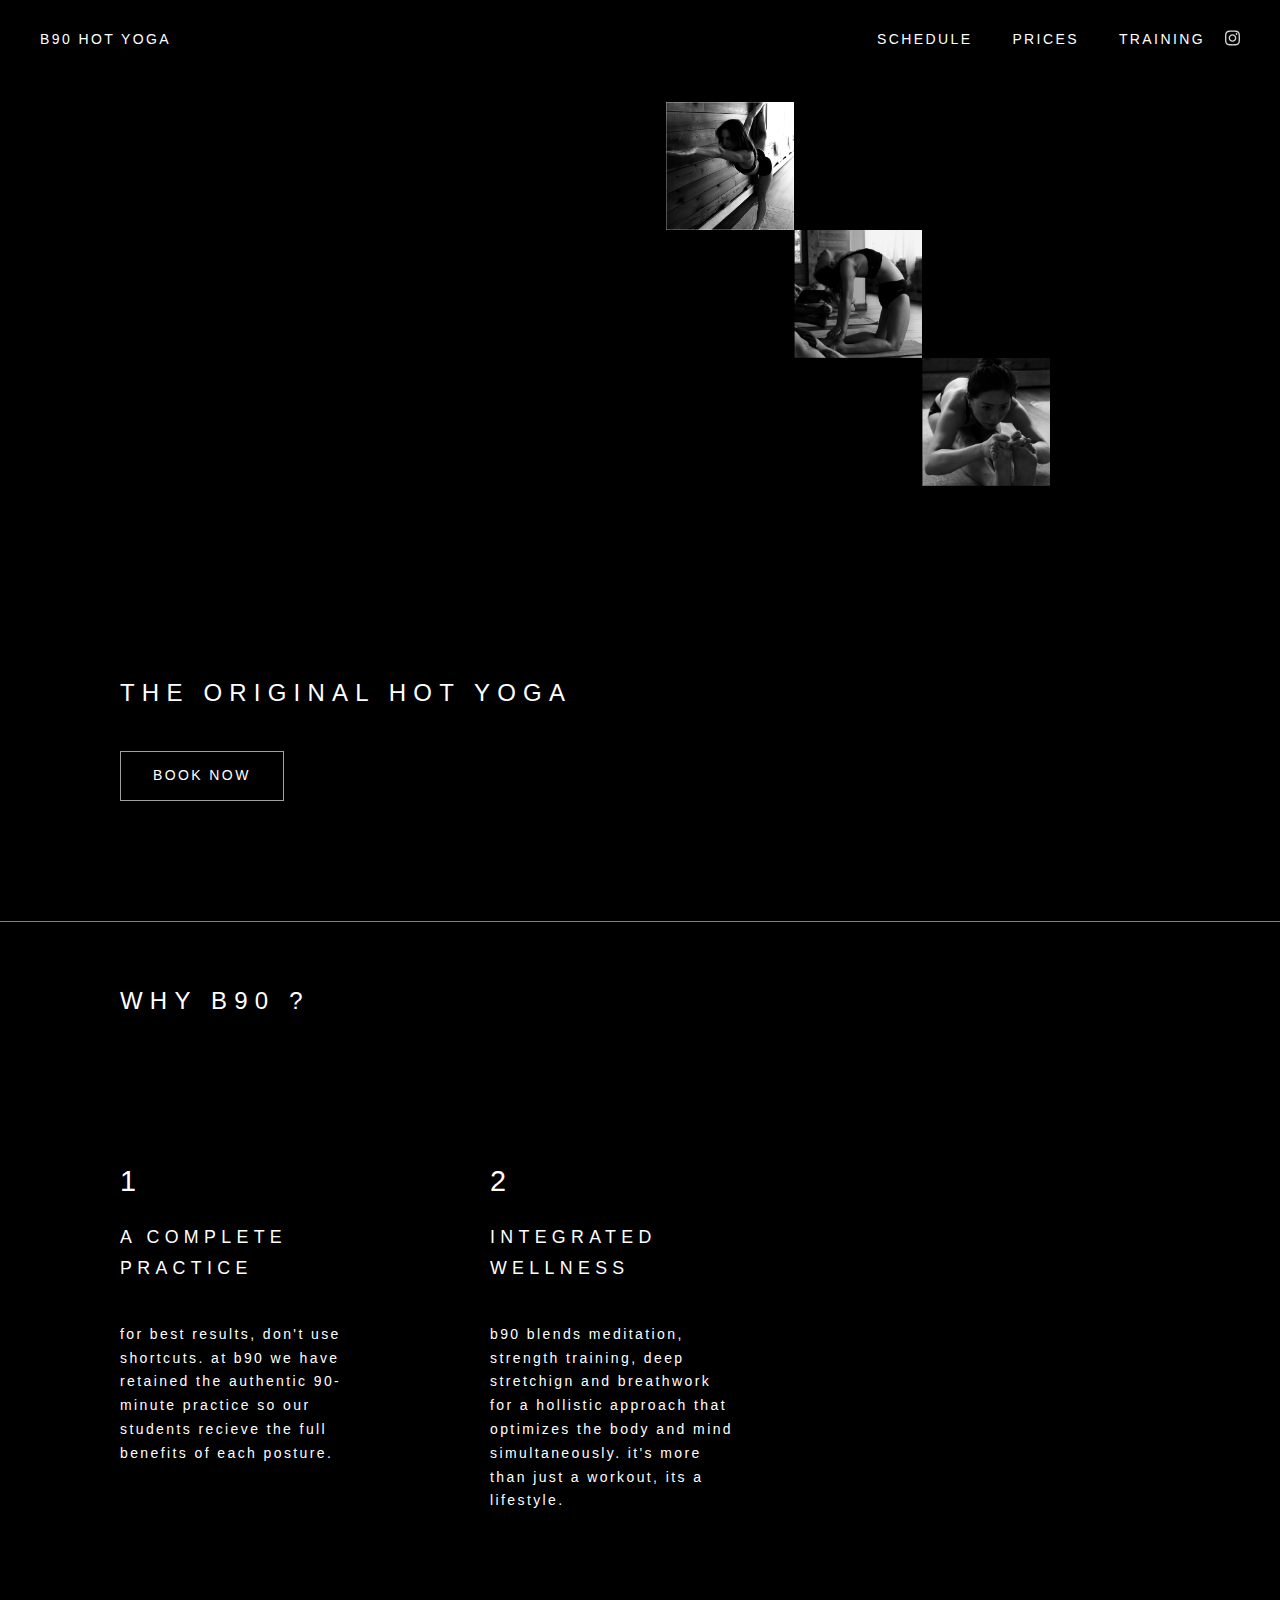
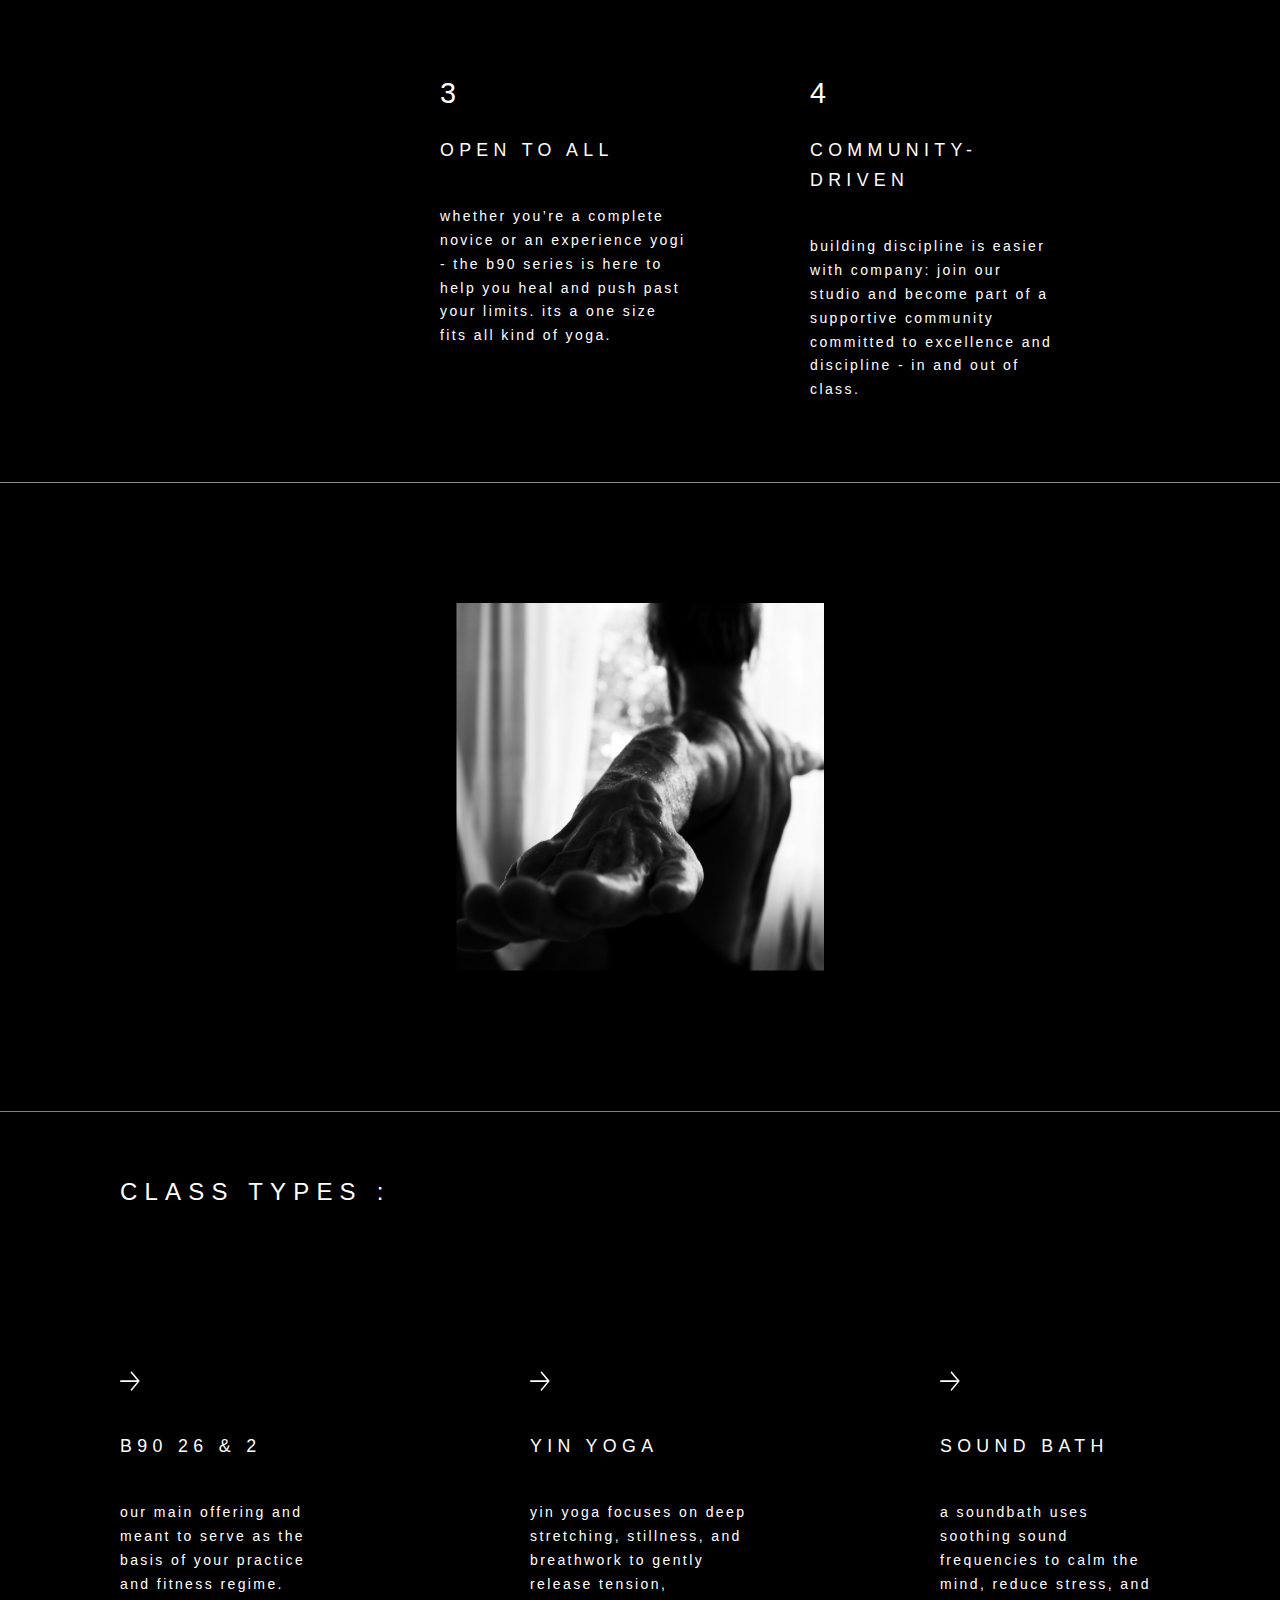
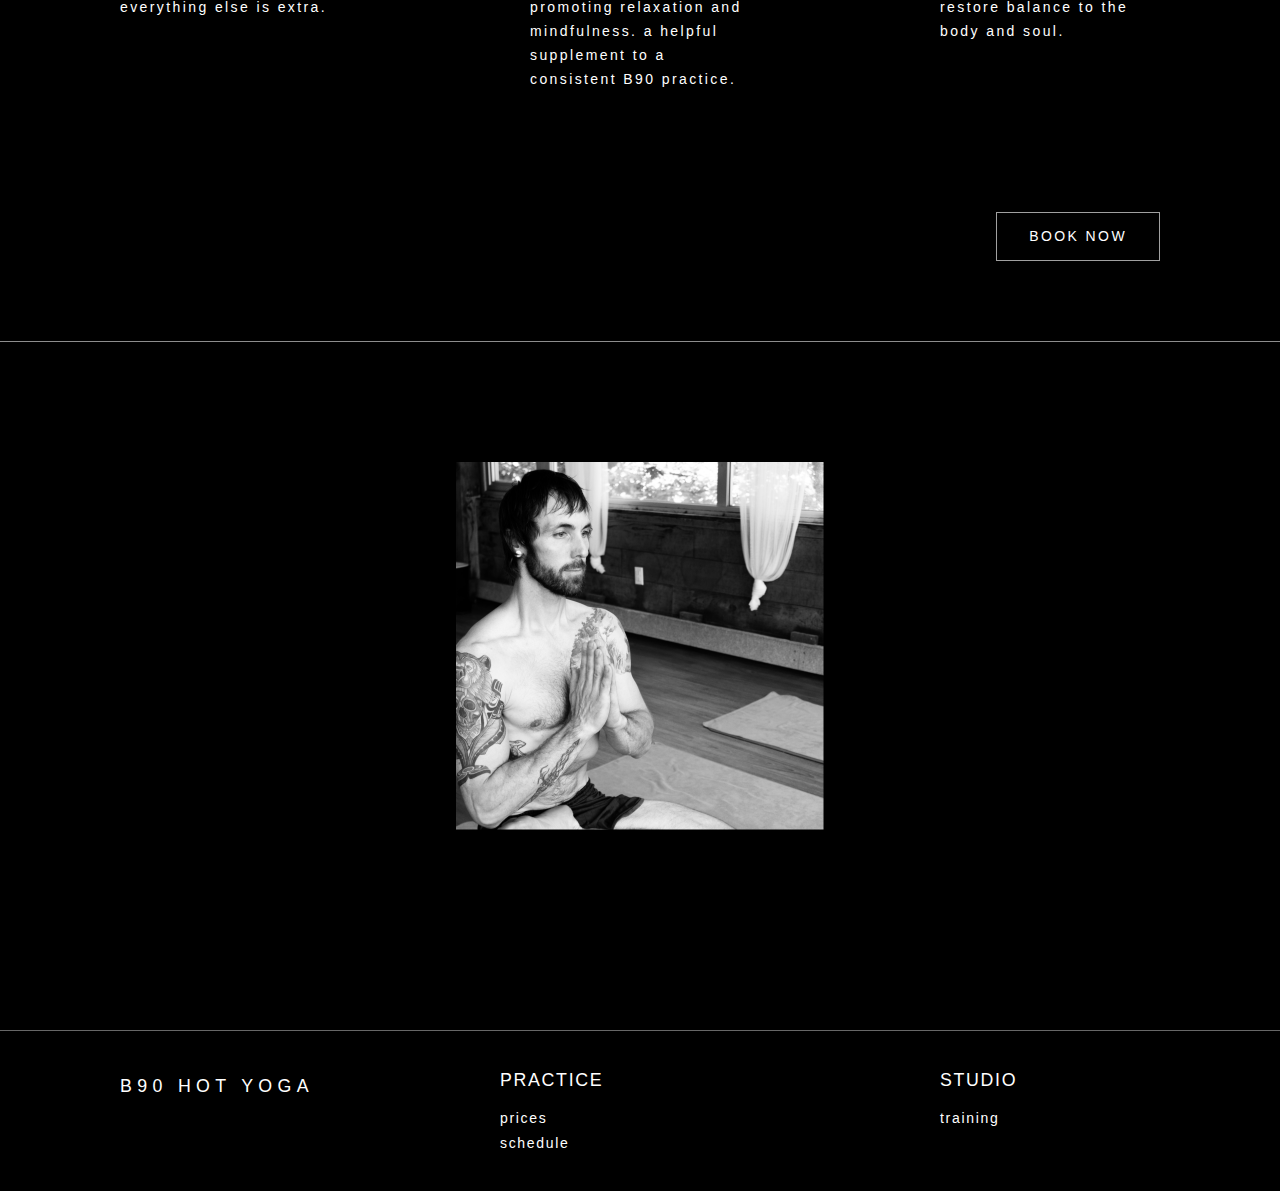
==== index.html @ 1e36115e "Update index.html" ====
<!DOCTYPE html>
<html lang="en">
<head>
    <meta charset="UTF-8">
    <meta name="viewport" content="width=device-width, initial-scale=1.0">
    <title>B90 Yoga</title>






 <!-- globals -->   

    <link rel="stylesheet" href="button.css">
    <link rel="stylesheet" href="styles.css">
    <link rel="stylesheet" href="footer.css">
    <link rel="stylesheet" href="nav.css">
    <link rel="stylesheet" href="stylesmobile.css">
    <link rel="stylesheet" href="fonts.css">
    <link rel="stylesheet" href="prices.css">
    <link rel="stylesheet" href="img.css">
    <link rel="stylesheet" href="momencestyles.css">

   



<!-- sections -->

<link rel="stylesheet" href="section1.css">
<link rel="stylesheet" href="section2.css">
<link rel="stylesheet" href="section3.css">
<link rel="stylesheet" href="section4.css">
<link rel="stylesheet" href="section5.css">
<link rel="stylesheet" href="photoslide1.css">




    <link href="https://fonts.googleapis.com/css2?family=Montserrat:wght@400;700&display=swap" rel="stylesheet">
    <link rel="stylesheet" href="https://cdnjs.cloudflare.com/ajax/libs/font-awesome/5.15.3/css/all.min.css">
    <link href="https://fonts.googleapis.com/css2?family=Lora:wght@400;700&display=swap" rel="stylesheet">


</head>



    
    <header>
        <div class="logo">
         
            <a href="#"><h6>B90 HOT YOGA</h6>
        </div>
        <div class="hamburger" id="hamburger">
            <span></span>
            <span></span>
            <span></span>
        </div>
        <div class="close-hamburger" id="close-hamburger">
            <span></span>
            <span></span>
            <span></span>
        </div>
        <nav class="nav" id="nav">
            <ul class="nav-list">
              <li class="nav-item" id="home-dis"><a href="index.html"><h6>HOME</h6></a></li>
                <li class="nav-item"><a href="schedule.html"><h6>SCHEDULE</h6></a></li>
                <li class="nav-item"><a href="prices.html"><h6>PRICES</h6></a></li>
                <li class="nav-item"><a href="training.html"><h6>TRAINING</h6></a></li>


          <li>
            <a href="https://www.instagram.com/b90_yoga_studio/" target="_blank">


                <svg id="icon" xmlns="http://www.w3.org/2000/svg " width="24 " height="24 " viewBox="0 0 24 24 "><path d="M12 2.163c3.204 0 3.584.012 4.85.07 3.252.148 4.771 1.691 4.919 4.919.058 1.265.069 1.645.069 4.849 0 3.205-.012 3.584-.069 4.849-.149
        3.225-1.664 4.771-4.919 4.919-1.266.058-1.644.07-4.85.07-3.204 0-3.584-.012-4.849-.07-3.26-.149-4.771-1.699-4.919-4.92-.058-1.265-.07-1.644-.07-4.849 0-3.204.013-3.583.07-4.849.149-3.227 1.664-4.771 4.919-4.919 1.266-.057 1.645-.069
        4.849-.069zm0-2.163c-3.259 0-3.667.014-4.947.072-4.358.2-6.78 2.618-6.98 6.98-.059 1.281-.073 1.689-.073 4.948 0 3.259.014 3.668.072 4.948.2 4.358 2.618 6.78 6.98 6.98 1.281.058 1.689.072 4.948.072 3.259 0 3.668-.014 4.948-.072
        4.354-.2 6.782-2.618 6.979-6.98.059-1.28.073-1.689.073-4.948 0-3.259-.014-3.667-.072-4.947-.196-4.354-2.617-6.78-6.979-6.98-1.281-.059-1.69-.073-4.949-.073zm0 5.838c-3.403 0-6.162 2.759-6.162 6.162s2.759 6.163 6.162 6.163 6.162-2.759
        6.162-6.163c0-3.403-2.759-6.162-6.162-6.162zm0 10.162c-2.209 0-4-1.79-4-4 0-2.209 1.791-4 4-4s4 1.791 4 4c0 2.21-1.791 4-4 4zm6.406-11.845c-.796 0-1.441.645-1.441 1.44s.645 1.44 1.441 1.44c.795 0 1.439-.645 1.439-1.44s-.644-1.44-1.439-1.44z "/></svg>
            </a>
        </li>
             
            </ul>
        </nav>

      


    </header>


    <body>


    <div class="img1"> 
      <img src="DSCF9930.png" class="fade-image">
    </div>

    <div class="img2"> 
      <img src="photo-2.png" class="fade-image">
    </div>

    <div class="img3"> 
      <img src="photo-3.png" class="fade-image">
    </div>




      <div class="INTRO">
        <h2 class="hot-yoga fade-text">THE ORIGINAL HOT YOGA</h2>
        <div class="fade-text">

          <button class="BUTTON fade-text"><h4>BOOK NOW</h4></button>



        </div>
      </div>


   

    


      <div class="labeldiv">

  
        <div class="label">
          <div class="HEADLINE">
            
            <h2>WHY B90 ?</h2>

          </div>
        </div>
  
      </div>

    


        <div class="THE-METHOD">


          <div class="methodblock-1">
    
    
            <div class="method-block">
             
              <div class="method-number"><h1>1</h1></div>
             
              <div div class="method-title"><h3>A COMPLETE PRACTICE</h3></div>
             
              <div class="method-block-text">
                <h5>
                  for best results, don't use shortcuts. at b90 we have retained the authentic 
                    90-minute practice so our students recieve the full benefits of each posture. 
                </h5>
              </div>
             
          
            </div>
    
    
            <div class="method-block">

              <div class="method-number"><h1>2</h1></div>

              <div div class="method-title"><h3>INTEGRATED WELLNESS</h3></div>
              
              <div class="method-block-text">
                <h5>
                  b90 blends meditation, strength training, deep stretchign and breathwork for a
                  hollistic approach that optimizes the body and mind simultaneously. it's more than just a workout, its a lifestyle. 
                </h5>
              </div>
            
            </div>
    
    
          </div>

     



          <div class="methodblock-2">
    
            <div class="method-block">
             
              <div class="method-number"><h1>3</h1></div>
              
              <div class="method-title"><h3>OPEN TO ALL</h3></div>
             
              <div class="method-block-text">
                <h5>
                    
                  whether you’re a complete novice or an experience yogi - the b90 series is here to help you heal and push
                  past your limits. its a one size fits all kind of yoga.
                    
                </h5>
              </div>
            
            </div>
    
            <div class="method-block">
             
              <div class="method-number"><h1>4</h1></div>
            
              <div div class="method-title"><h3>COMMUNITY-DRIVEN</h3></div>
            
              <div class="method-block-text">
                <h5>
                building discipline is easier with company: 
                join our studio and become part of a supportive community
                committed to excellence and discipline - in and out of class.
              </h5> 
            </div>
            
            </div>
    
    
          </div>
          
          </div>

      
          <div class="img4"> 
            <img src="photo-4.png">
          </div>
  
  

<div class="labeldiv">


      <div class="label">
        <div class="HEADLINE"><h2>CLASS TYPES :&nbsp;</h2>
 
        </div>
      </div>

    </div>


     

  

 
        <div class="CLASS-TYPES">
         
          <div class="div">
            <div class="div-2">
              <img class="vector-stroke" src="vector-stroke-2.svg" />
              <div class="class-type-title"><h3>B90 26 &amp; 2</h3></div>

              <div class="class-type-text">
              <h5>
            
            our main offering and meant to serve as the basis of your practice and fitness regime. everything else is extra. 
             
              </h5>
              </div>

            </div>
            <div class="div-2">
              <img class="vector-stroke" src="vector-stroke-2.svg" />
              <div class="class-type-title"><h3>YIN YOGA</h3></div>
              <div class="class-type-text">

                <h5>

                  yin yoga focuses on deep stretching, stillness, and breathwork to gently 
                  release tension, promoting relaxation and mindfulness. a helpful supplement to a consistent B90 practice. 
                  
                </h5>
              </div>
             
            </div>

            <div class="div-2">
              <img class="vector-stroke" src="vector-stroke-2.svg" />
              <div class="class-type-title"><h3>SOUND BATH</h3></div>
              <div class="class-type-text">
                <h5>

                  a soundbath uses soothing sound frequencies to calm the mind, 
                  reduce stress, and restore balance to the body and soul. 
                
                </h5>

              </div>
              
            </div>
          </div>
          <div>
            <button class="BUTTON"><h4>BOOK NOW</h4></button>
          </div>
        </div>

   
        <div class="img4"> 
          <img src="photo-5.png">
        </div>


        <footer class="footer">
          <div class="footer__brand"><h3>B90 HOT YOGA</h3></div>
          <div class="footer__sections">
              <div class="footer__section">
                  <h3>PRACTICE</h3>
                  <ul>
                      <li><h4><a href="#">prices</a></h4></li>
                      <li><h4><a href="#">schedule</a></h4></li>
         
                  </ul>
              </div>
              <div class="footer__section">
                  <h3>STUDIO</h3>
                  <ul>
                      <li><h4><a href="#">training</a></h4></li>
      
                  </ul>
              </div>
          </div>
      </footer>
      
      
      <script src="script.js"></script>
                  
        </body>
        
        </html>
---- styles.css ----
/* Global Styles */

* {
    box-sizing: border-box;
    margin: 0;
    padding: 0;
    background-color: rgb(0, 0, 0);
    max-width: 100%;
}

header { 

    width: 100vw; /* Ensure it covers the full width */
    overflow-x: hidden; 


}

body {
        max-width: 100%; /* Already set */
        width: 100vw; /* Ensure it covers the full width */
        overflow-x: hidden; /* Prevent horizontal scrolling */
     

    }


    #icon {
        width: 15px;
        color: #d5d5d5;
        fill: #d5d5d5;
    }

.schedule {
    
    margin-top: 0px; 
    border-top: solid 0.25px rgb(143, 143, 143); 
  
}

/* text fade in  */

.text-container {
    display: flex;
    flex-direction: column;
    gap: 20px; /* Spacing between text elements */
  
}


.fade-text {
    opacity: 0;
    font-size: 24px; /* Adjust size as needed */
    transition: opacity 8s ease; /* Duration of fade-in */
}

.visible {
    opacity: 1;
}



@media (max-width: 768px) {

    * {
        box-sizing: border-box;
        margin: 0;
        padding: 0;
        background-color: black;

    }
    
       
    header { 

     
        max-width: 100vw; /* Ensure it covers the full width */
        overflow-x: hidden; 


        padding: 10px; 

      

    }

    body {
       
        width: 100vw; 
        height: 100vh;/* Ensure it covers the full width */
        overflow-x: hidden; /* Prevent horizontal scrolling */
       


    }

    .schedule {
    
        margin-top: 0px; 
        border-top: solid 0.25px rgb(143, 143, 143); 
      
    }
    
.logo {
    visibility: hidden; 
}

}
---- footer.css ----
/* General Footer Styles */
.footer {

    margin-top: 180px; 
    padding: 40px 120px;
    display: flex;
    justify-content: space-between;
    width: 100%;
    background-color: transparent;
    border-top: solid 0.25px rgb(103, 103, 103); 

    max-width: 100vw; /
  
  }

  
  .footer__brand {
    
    color: #ffffff;
    line-height: normal;
    text-align: left; /* Align text to the left */
  }
  
  /* Sections Container */
  .footer__sections {

    display: flex;
    flex-wrap: wrap;
    align-items: flex-start;
    gap: 220px;
  }
  
  /* Individual Section */
  .footer__section {
    display: flex;
    flex-direction: column;
    width: 220px;
    gap: 20px;
    text-align: left; /* Align all items to the left */
  }
  
  .footer__section h3 {
    text-align: left; /* Align header text to the left */
    letter-spacing: 1.68px;
    line-height: normal;
    margin-top: -1px;
  }
  
  /* List within Section */

  .footer__section ul {
    display: flex;
    flex-direction: column;
    align-items: flex-start;
    gap: 10px;
    padding: 0;
    margin: 0;
    list-style: none;
  }
  
  .footer__section ul li {
    text-align: left; /* Align list items to the left */
  }
  
  .footer__section ul li h4 {
    text-align: left; /* Align h4 text to the left */
    letter-spacing: 1.68px;
    line-height: normal;
    margin-top: -1px;
  }
  
  /* Link Styles */
  .footer__section ul li h4 a {
    color: inherit; /* Inherit color from h4 */
    text-decoration: none;
    white-space: nowrap;
  }
  
  .footer__section ul li h4 a:hover {
    text-decoration: underline;
  }



  @media (max-width: 768px) {


    .footer {
 
 
     max-width: 100%; 
     display: flex; 
     align-items: center;
     justify-content: left;
     margin-top: 120px; 
     padding: 5%;

     display: flex;
    flex-wrap: wrap;

 
    max-width: 100vw; /
       
       
     }
 
     .footer__brand {
      visibility:visible;


      margin-bottom: 40px;

      
      } 

    
    
 
       /* Sections Container */
  .footer__sections {

    display: flex;
    flex-wrap: wrap;
    align-items: flex-start;
    gap: 40px;
    width: 100%;


  }
  
  /* Individual Section */
  .footer__section {
    display: flex;
    flex-direction: column;
    width: 100%;
    gap: 40px;
    text-align: left; /* Align all items to the left */

  }
   }
---- nav.css ----
#home-dis {
   visibility: hidden; 

}


/* Header Styles */
header {
   
    position: sticky;
    top: 0;
    display: flex;
    align-items: center;
    justify-content: space-between;
    position: fixed; /* Keeps the header at the top when scrolling */
    top: 0;
    left: 0;
    width: 100%; /* Full-width header */
    z-index: 20;
    padding: 40px; 
    background-color: black;
    height: 80px;
}

.logo {
    display: flex;
    align-items: center;
   
}

.logo img {
    width: 20px;
    margin-right: 20px;
    margin-top: 9px;
}





/* Navigation Styles */
.nav {
    display: flex;
    align-items: center;
    position: sticky;
    top: 0;
    z-index: 1000;
}

.nav-list {
    display: flex;
    list-style: none;
    align-items: center;
   
}

.nav-item {
    margin-left: 0px;
    padding: 20px; 
}








/* Hamburger Menu Styles */
.hamburger {
    display: none; /* Initially hidden, shown on smaller screens */
    flex-direction: column;
    cursor: pointer;
    position: fixed;
    right: 5px;
    top: 10px;
    z-index: 12;
    padding: 10px;
}

.hamburger span {
    height: 1px;
    width: 20px;
    background: white;
    margin: 4px 0;
    transition: all 0.3s ease;
    position: fixed;
}

.hamburger.active span:nth-child(1) {
    transform: rotate(45deg);
}

.hamburger.active span:nth-child(2) {
    opacity: 0;
}

.hamburger.active span:nth-child(3) {
    transform: rotate(-45deg);
}

.nav.active ~ .close-hamburger {
    display: flex;
}

.nav.active ~ .hamburger {
    display: none;
}
---- stylesmobile.css ----
@media only screen and (max-width: 767px) {
    

    /* Disable scrolling on the body when necessary */
    .no-scroll {
        overflow: hidden !important;
    }

    /* Navigation Styles */
    .nav {
        position: fixed; /* Fix the navigation to the viewport */
        top: 0; /* Align to the top */
        left: 100%; /* Start off-screen to the right */
        display: flex; /* Use flexbox for alignment */
        flex-direction: column; /* Stack items vertically */
        align-items: center; /* Center items horizontally */
        justify-content: center; /* Center items vertically */
        width: 100vw; /* Full width */
        height: 100vh; /* Full height */
        background-color: black; /* Add a background color if needed */
        transition: left 1s ease; /* Slide-in effect */
        z-index: 20; /* Above other elements */
        overflow: hidden; /* Prevent scroll in the nav */
     
    }

   #home-dis {
        visibility:visible;
     
     }

        #icon {
        width: 30px;
        color: #d5d5d5; 
        fill: #d5d5d5; 
        margin: 20px;  
    }
    /* Navigation List */
    .nav-list {
        display: flex; /* Use flexbox for alignment */
        flex-direction: column; /* Stack items vertically */
        width: 100%; /* Full width */
        height: 100vh; /* Full height for centering */
        align-items: center; /* Center items horizontally */
        justify-content: center; /* Center items vertically */
        margin: 0; /* Remove default margin */
        padding: 0; /* Remove default padding */
        overflow: hidden; /* Prevent scroll in the list */

        background-color: black;
    }

    /* Hamburger Menu */
    .hamburger,
    .close-hamburger {
        display: flex;
        z-index: 100; /* Above navigation */
        position: fixed; /* Fixed position */
        top: 20px; /* Adjust position */
        right: 20px; /* Adjust position */
        cursor: pointer; /* Pointer cursor for interaction */
    }

    /* Active Navigation */
    .nav.active {
        left: 0; /* Slide in from the right */
    }

    /* Navigation Links */
    .nav-item a {
        width: 100vw; /* Full width for clickable area */
        padding: 10px 0; /* Vertical padding for spacing */
        display: flex; /* Flexbox for alignment */
        text-decoration: none; /* Remove underline */
        justify-content: center; /* Center text horizontally */
        align-items: center; /* Center text vertically */
        background-color: #fff; /* Optional: add background to links */

        background-color: black; 
    }

    /* Logo Styling */
    .logo {
        display: flex; /* Use flexbox for alignment */
        align-items: center; /* Vertically center the logo and text */
        position: fixed; /* Fixed position */
        top: 20px; /* Adjust position as needed */
        left: 20px; /* Adjust position as needed */
        z-index: 30; /* Above navigation */
    }

    .logo img {
        width: 25px; /* Set desired width of the logo */
        height: auto; /* Maintain aspect ratio */
        vertical-align: middle; /* Align with text */
    }
}
---- fonts.css ----
/* Typographic Styles */

a {
  text-decoration: none;
}


h1 { 
  font-family: "Nunito-ExtraLight", Helvetica, Arial, sans-serif;
  font-weight: 100;
  color: #ffffff;
  font-size: 28.8px;
  letter-spacing: 0.6em;
  line-height: 1.6px;
  text-transform: uppercase;

}

/* intro text */

h2 { 
  font-family: "Nunito-ExtraLight", Helvetica, Arial, sans-serif;
  font-weight: 100;
  color: #ffffff;
  font-size: 24px;
  letter-spacing: 0.3em;
  line-height: 1.7px;



}
  h3 { 
    font-family: "Nunito-ExtraLight", Helvetica, Arial, sans-serif;
    font-weight: 100;
    color: #ffffff;
    font-size: 17.8px;
    line-height: 1.7;
    letter-spacing: 0.3em;
  
   

  }

  h4 { 
    font-family: "Nunito-ExtraLight", Helvetica, Arial, sans-serif;
  font-size: 14px;
  font-weight: 100;
  font-style: normal;
  line-height: 1.7;
  letter-spacing: 2.4px;
  color: #ffffff;
 
  }


  h5 { 
    font-family: "Nunito-ExtraLight", Helvetica, Arial, sans-serif;
    font-weight: 100;
    color: #ffffff;
    font-size: 14px;
    letter-spacing: 2.4px;
    line-height: 1.7;
    text-decoration: none;
   

  }

  h6 { 
    font-family: "Nunito-ExtraLight", Helvetica, Arial, sans-serif;
    font-weight: 300;
    color: #ffffff;
    font-size: 14px;
    letter-spacing: 2.4px;
    line-height: 1.7;
    text-decoration: none;
   

  }









@media only screen and (max-width: 767px) {



      /* Text Styling */
    
      h1 { 
        font-family: "Nunito-ExtraLight", Helvetica, Arial, sans-serif;
        font-weight: 100;
        color: #ffffff;
        font-size: 36px;
        letter-spacing: 2.88px;
        line-height: 56px;
        text-transform: uppercase;
      
      }


      /* big headings */ 
    
      h2 { 
        font-family: "Nunito-ExtraLight", Helvetica, Arial, sans-serif;
        font-weight: 100;
        color: #ffffff;
        font-size: 22px;
        letter-spacing: 2.88px;
    
    
      }

      /* headings */ 

        h3 { 
          font-family: "Nunito-ExtraLight", Helvetica, Arial, sans-serif;
          font-weight: 100;
          color: #ffffff;
          font-size: 18px;
          letter-spacing: 2.88px; 
          line-height: 40px;
        
         
      
        }
      
        h4 { 
          font-family: "Nunito-ExtraLight", Helvetica, Arial, sans-serif;
        font-size: 16px;
        font-weight: 200;
        font-style: normal;
        line-height: normal;
        letter-spacing: 2.88px;
        color: #ffffff;
       
        }
    
    
        h5 { 
          font-family: "Nunito-ExtraLight", Helvetica, Arial, sans-serif;
          font-weight: 100;
          color: #ffffff;
          font-size: 16px;
          letter-spacing: 2.4px;
          line-height: 1.7;
          text-decoration: none;
          
         
      
        }

        h6 { 
          font-family: "Nunito-ExtraLight", Helvetica, Arial, sans-serif;
    font-weight: 100;
    color: #ffffff;
    font-size: 16px;
    letter-spacing: 2.4px;
    line-height: 1.7;
    text-decoration: none;
          
         
      
      }


    
  }
---- prices.css ----
.prices {
    display: flex;
    flex-direction: column;
    width: 100vw;
    align-items: center;
    gap: 80px;
    position: relative;
    background-color: black;

    margin-top: 220px; 
  }
  
  

  .pricediv {
   
    width: 100vw;
    gap: 80px;
    height: 100px; 
  
    display: flex;
    align-items: center;
    justify-content: center;


  
 

  }
  
  .price-heading {
    flex-direction: column;
    width: 100vw;
    gap: 80px;
    height: 220px; 
  
    display: flex;
    align-items: center;
    justify-content: center;
    padding-top: 80px;
  
    border-top: solid 0.25px rgb(134, 134, 134); 
 
  }
  


  

  

  
 .price-div-2 {

    display: flex; 
    justify-content: center;
    

    gap: 180px;


   
    width: 100vw;
    height: auto; 
   
   
    align-items: center;
    position: relative;

    
  }


  
  .price-group {

    display: flex; 
    flex-direction: column; 
    align-items: center;
 
    width: 300px;
   
    height: auto;

    border-top: solid 0.5px rgb(131, 131, 131); 
  }

  
  .prices-text {
   
  
    display: flex;
    justify-content: center;
    align-items: center;
    text-align: center;
    height: 100px; 
 
    
 

  
  
  
  }
  

  @media (max-width: 768px) {


  
    .price-div-2 {

        display: flex; 
        justify-content: center;
        gap: 180px;

        flex-direction:column;
      flex-wrap: wrap;
        
    
    
       
        width: 100vw;
        height: auto; 
       
        display: flex;
        align-items: center;
        position: relative;
    
        
      }

      .price-div-2 {

        display: flex; 
        justify-content: center;
    
        gap: 40px;
    
    
       
        width: 100vw;
        height: auto; 
       
       
        align-items: center;
        position: relative;
    
      
      }










  }
---- img.css ----
.img1 {
  
    position: absolute;
    height: 10%; 
    width: 10%;  
    margin-top: 8%; 
    margin-left: 52%; 
    z-index: 12; 
}


.img2 {
   
    position: absolute;
    height: 10%; 
    width: 10%;  
    margin-top: 18%; 
    margin-left: 62%; 
    z-index: 11; 
}

.img3 {

    position: absolute;
    height: 10%; 
    width: 10%;   
    margin-top: 28%; 
    margin-left: 72%; 
    z-index: 10; 
}

.img4 {

  position: relative;
    height: auto;  
    width: 100vw;  
    display: flex;
    justify-content: center;
    align-items: center;
    padding-top: 120px;
    padding-bottom: 20px; 
    margin-top: 0px;  
 
  
    border-top: solid 0.25px rgb(141, 141, 141);  

}


.fade-image {
    opacity: 0;
    width: 300px; /* Adjust size as needed */
    height: auto;
    transition: opacity 8s ease; /* Duration of fade-in */
}

.visible {
    opacity: 1;
}





@media (max-width: 768px){

    .img1 {
       
        position: absolute;
        height: 220px; 
        width: 220px;  
        margin-top: 100px; 
        margin-left: 0px; 
        z-index: 0; 
        visibility: collapse; 
    }
    
    
    .img2 {
        border: none; 
        position: absolute;
        height: 100px; 
        width: 0px;  
        margin-top: 40px; 
        margin-left: 0px; 
        z-index: 0; 
        visibility: collapse; 
    }
    
    .img3 {
     
        position: absolute;
        height: 100px; 
        width: 0px;  
        margin-top: 40px; 
        margin-left: 0px; 
        z-index: 0; 
        visibility: collapse;
    }

}
---- momencestyles.css ----
/* Schedule Section */
.schedule {
    display: flex;
    flex-direction: wrap;
    align-items: center;
    justify-content: center; /* Centers content within the schedule */
    margin-top: 120px;
}









/* "day list " ,top of schedule */
.momence-host-schedule-layout {
    font-family: "Nunito-ExtraLight", Helvetica, Arial, sans-serif !important;
    text-transform: uppercase !important;
  
   
}

.momence-plugin-host-schedule {

    font-family: "Nunito-ExtraLight", Helvetica, Arial, sans-serif !important;
    text-transform: uppercase !important;

}

.momence-plugin-host-schedule {

    font-family: "Nunito-ExtraLight", Helvetica, Arial, sans-serif !important;
    text-transform: uppercase !important;

}

.sc-12tukza-0 {
    visibility: hidden;
}



.sc-12tukza-0.EenGE.sc-rgo30r-3.eDBrNQ {

    visibility: hidden;

}

a.sc-12tukza-0.EenGE.sc-rgo30r-3.eDBrNQ {
    visibility: 
}

/*    */
.momence-event_type_select-button, .sc-1cwk5zu-1 {
    visibility: hidden;
}

/*    */
.momence-event_type_select-button, .sc-1cwk5zu-2 {
    visibility: hidden;
}

/*    */
.momence-event_type_select-button {
    visibility: hidden;
}


/* "classes" ,top of schedule */
.momence-event_type_select, .sc-1cwk5zu-0 {
    visibility: hidden;
}
---- section1.css ----
.INTRO {
   
    display: flex;
    flex-direction: column;
    align-items: flex-start;
    justify-content: left;
    gap: 40px;
    padding: 0px 120px;
    position: relative;
    padding-top: 75vh;
   
    


    max-width: 100vw; 
}

    .hot-yoga {
      font-size: 24px;
      line-height: 1.5;
      white-space: nowrap; /* Prevent wrapping initially */
      overflow: hidden;
      text-overflow: ellipsis;
  
    }

  
  

    @media screen and (max-width: 600px){

    .INTRO {
   
      display: flex;
      flex-direction: column;
      align-items: flex-start;
      justify-content: left;
      gap: 40px;
      position: relative;
      padding-top: 400px;
      width: 100%;
      height: auto;
      padding-left: 20px;
      padding-right: 10px; 
      

      
    }

  
  
  .hot-yoga {
    white-space: normal; /* Allow wrapping */
        display: block; /* Ensure the element respects block-level wrapping */

  }

  }
 
  
  .BUTTON {
    all: unset;
    box-sizing: border-box;
    display: inline-flex;
    align-items: center;
    gap: 10px;
    padding: 12px 32px;
    position: relative;
    flex: 0 0 auto;
    border: rgb(160, 160, 160) 0.1px solid;
    
  }
---- section2.css ----
.yogapics {
  
  display: flex; /* Assuming you're using flexbox */
  flex-wrap: wrap;

    align-items: center;
    position: relative;
    margin-top: 180px; 


    max-width: 100vw; 

    border: transparent;
  }
  
  .yogapics .photo {
   
    position: relative;
    width: 12.5%;
    height: auto;
    object-fit: cover;
  }
  

  @media (max-width: 768px) {

    .yogapics {

        display: flex; /* Assuming you're using flexbox */
        flex-direction: wrap; /* Stack elements vertically */
        align-items: center; 
        align-items: center;
        position: relative;
        margin-top: 80px; 
        width: 100%; 

      }
      
      .yogapics .photo {
       
        position: relative;
        width: 25%;
        height: auto;
        object-fit: cover;
        
      }


  }
---- section3.css ----
.labeldiv {
  border-top: solid 0.25px rgb(129, 129, 129); 
  width: 100vw;
  height: 180px;
margin-top: 120px;
padding-top: 0px;

display: flex; 
align-items: center; 
justify-content: left;
}

.label {
    width: 100%;
    height: auto;
    margin-top: 0px; 
    margin-left: 120px; 
    margin-right: 120px;
    margin-bottom: 20px;
    padding-top: 0px;
  }
  
  .label .HEADLINE {

  top: 0;
  left: 0;
  letter-spacing: 2.88px;
  line-height: normal;

  }




  .centerlabeldiv {

    margin-top: 180px; 
    border-top: solid 0.25px rgb(176, 165, 165); 


    display:block; /* Flex container for side-by-side layout */
    flex-wrap: wrap; /* Allow children to wrap to the next line */
    justify-content: center; /* Center the items horizontally */
    align-items: center; /* Center the items vertically */
    box-sizing: border-box; /* Include padding and border in the element's total width and height */
    text-align: center; /* Center text inside the flex items */
    padding-top: 40px; 
    padding-bottom: 40px;

  

  }
  
 
  .labeldiv-1 {

    align-items: center;

 
    width: 100vw;
  height: 80px;
margin-top: 0px;
padding-top: 0px;
display: flex; 
align-items: center; 
justify-content: center;
 

  }

  .labeldiv-2 {

    display: flex; 



    width: 100vw;
  height: auto;
margin-top: 0px;
padding-top: 0px;
display: flex; 
align-items: center; 
justify-content: center;

   

  }

  .labeldiv-3 {

    display: flex; 


    width:600px;
  height: 80px;
margin-top: 0px;
padding-top: 0px;
display: flex; 
align-items: center; 
justify-content: center;



  }

    
  




  @media (max-width: 768px) {

    .labeldiv {
    border-top: solid 0.25px rgb(176, 165, 165);
    width: 100%;
    height: auto; 
    margin-top: 120px;
    padding-top: 0px;
    display: flex; 
    align-items: center; 

   
    }
    
    .label {
      max-width: 100vw; 
      height: auto;
      overflow: none;
      margin-top: 80px;
      margin-left: 0px; 
      padding-bottom: 40px;
      padding-left: 0px;
      padding-right: 0px; 
      margin-left: 20px; 
      margin-right: 20px;
      margin-bottom: 20px;
    }

  
      .centerlabeldiv {

        margin-top: 180px; 
        margin-bottom: 0px;
        border-top: solid 0.25px rgb(176, 165, 165); 
        height: auto; 
    
    
        display:block; /* Flex container for side-by-side layout */
        flex-wrap: wrap; /* Allow children to wrap to the next line */
        justify-content: center; /* Center the items horizontally */
        align-items: center; /* Center the items vertically */
        box-sizing: border-box; /* Include padding and border in the element's total width and height */
        text-align: center; /* Center text inside the flex items */
        padding-top: 40px; /* Add some padding for readability */
        padding-bottom: 40px;
      }
    
     

      .labeldiv-1 {

     align-items: center;
    width: 100vw;
    height: 40px;
    margin-top: 0px;
    padding-top: 0px;
    display: flex; 
    align-items: center; 
    justify-content: center;




    

      }

      .labeldiv-2 {

        flex-direction: column;
        height: auto; 




        
      }

      .labeldiv-3 {

     display: flex; 
    width: 100vw;
    height: 40px;
    margin-top: 40px;
    padding-top: 0px;
    display: flex; 
    align-items: center; 
    justify-content: center;

  


    
    
      }
    
    }
---- section4.css ----
.THE-METHOD {

    display: flex;
    flex-direction: column;
    width: 100%;
    align-items: flex-start;
    gap: 180px;
    position: relative;
    margin-top: 0px; 
    padding-left: 120px; 
    padding-right: 220px; 
    padding-bottom: 80px;
    


    max-width: 100vw; 

    

  }



 .methodblock-1 {
  
    display: flex;
    height: auto;
    align-items:flex-start;
    justify-items:flex-start;
    gap: 120px;
    position: relative;
    align-self: stretch;
    width: 100%;

    margin-top: 80px; 


  }

  .methodblock-2 {
 
    display: flex;
    height: auto;
    align-items:flex-start;
    justify-content: flex-end;
    gap: 120px;
    position: relative;
    align-self: stretch;
    width: 100%;

  }
  


.method-block {
  
  width: 250px;
  display: flex;
  flex-direction: column;
  align-items: flex-start;
  gap: 40px;
  position: relative;
}





 

 @media (max-width: 768px){

  .THE-METHOD {

    display: flex;
    flex-direction:column;
    flex-wrap: wrap;
    width: 100%;
    align-items: flex-start;
    gap: 40px;
    position: relative;
    margin-top: 0px; 
    overflow-x: hidden; /* Prevent horizontal scrolling */
    padding-left: 20px;
    padding-right: 20px; 

    border: transparent; 
    max-width: 100vw; /
  }



  .methodblock-1 {

  

    width: 100%;
    display: flex;
    flex-wrap: wrap;
    flex-direction: column;
    align-items: flex-start;
    gap: 40px;
    position: relative;
    
    overflow: auto;
  }

  .methodblock-2 {

    display: flex;
    flex-direction: column;
    height: auto;
    align-items:flex-start;
    justify-content: flex-start;
    gap: 40px;
    position: relative;
    align-self: stretch;
    width: 100%;
  }

  .method-block {

    width: 100%;
    display: flex;

    flex-direction: column;
    align-items: flex-start;
    gap: 40px;
    position: relative;
  }

  .method-block h5 {
    border: transparent; 
  }
  

 }
---- section5.css ----
body {
    background-color: black;
  }
  
  
  .CLASS-TYPES {


    margin-top: 80px; 
    padding-left: 120px; 
    padding-right: 120px;
    padding-bottom: 80px;
    
    display: flex;
    flex-direction: column;
    align-items: end;
    
    gap: 120px;
    position: relative;

width: 100%; 

   
  }


  
 
  
  .CLASS-TYPES .div {
    display: flex;
    align-items: start;
    justify-content: space-between;
    
    position: relative;
    align-self: stretch;
    flex: 0 0 auto;

 



   
  
  }
  
  .CLASS-TYPES .div-2 {
    display: flex;
    flex-direction: column;
    width: 220px;
    align-items: flex-start;
    gap: 40px;
    position: relative;
    


    max-width: 100vw; /
  }
  
  .CLASS-TYPES .vector-stroke {

    position: relative;
    width: 20px;
    height: 20px;

  }
  
  
 
  
  .class-type-text {
    width: 220px; 
 
  }

  .class-type-title {
 
    width: auto;
  }


 
  @media (max-width: 768px) {


    .class-type-text {
      width: 100%; 
  
    }
  
  
  
  

  .CLASS-TYPES-TITLE {


    max-width: 100vw; /

    }
    .CLASS-TYPES {


      max-width: 100vw; 

      padding-left: 20px;
    padding-right: 20px; 
      

      display: flex;
      flex-direction:column;
      flex-wrap: wrap;
      
    }

    .CLASS-TYPES .div {

      display: flex;
      flex-direction:column;
      flex-wrap: wrap; 
      width: 100%; 
      gap: 40px;

    }

    .CLASS-TYPES .div-2 {
      
      display: flex;
      flex-direction:column;
      flex-wrap: wrap; 
      width: 100%;
      align-items: flex-start;
      gap: 40px;
      position: relative;
    }
   

  }
---- photoslide1.css ----
.box {
    




display: flex; 
justify-content: center;

height: 280px; 

margin-top: 80px; 
margin-bottom: 80px; 

  }
  
  .img-1 {
    margin: 32px; 
  }

  
  @media (max-width: 768px){

  .box {

    flex-direction:column;
    flex-wrap: wrap;

    height: 220px; 

margin-top: 0px; 
margin-bottom: 0px; 
  }

  .img-1 {
    margin: 0px; 
  }

}
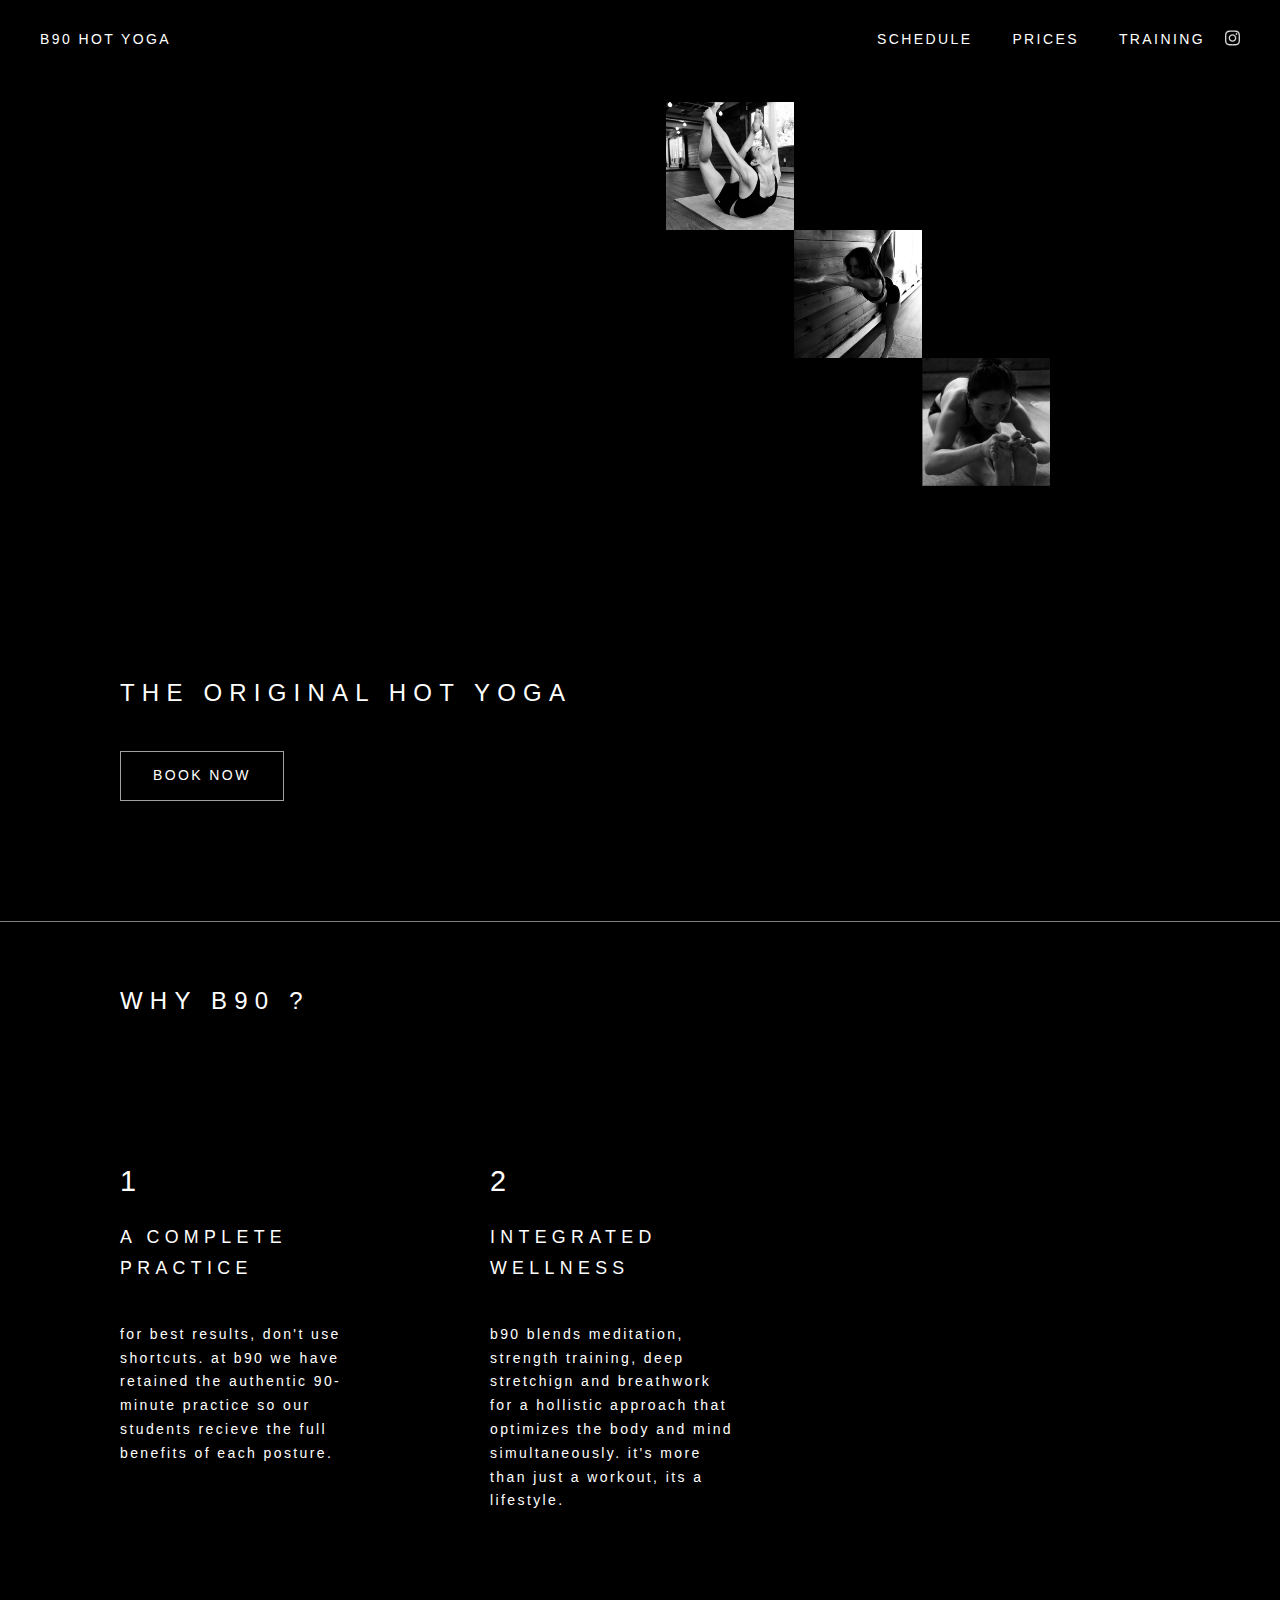
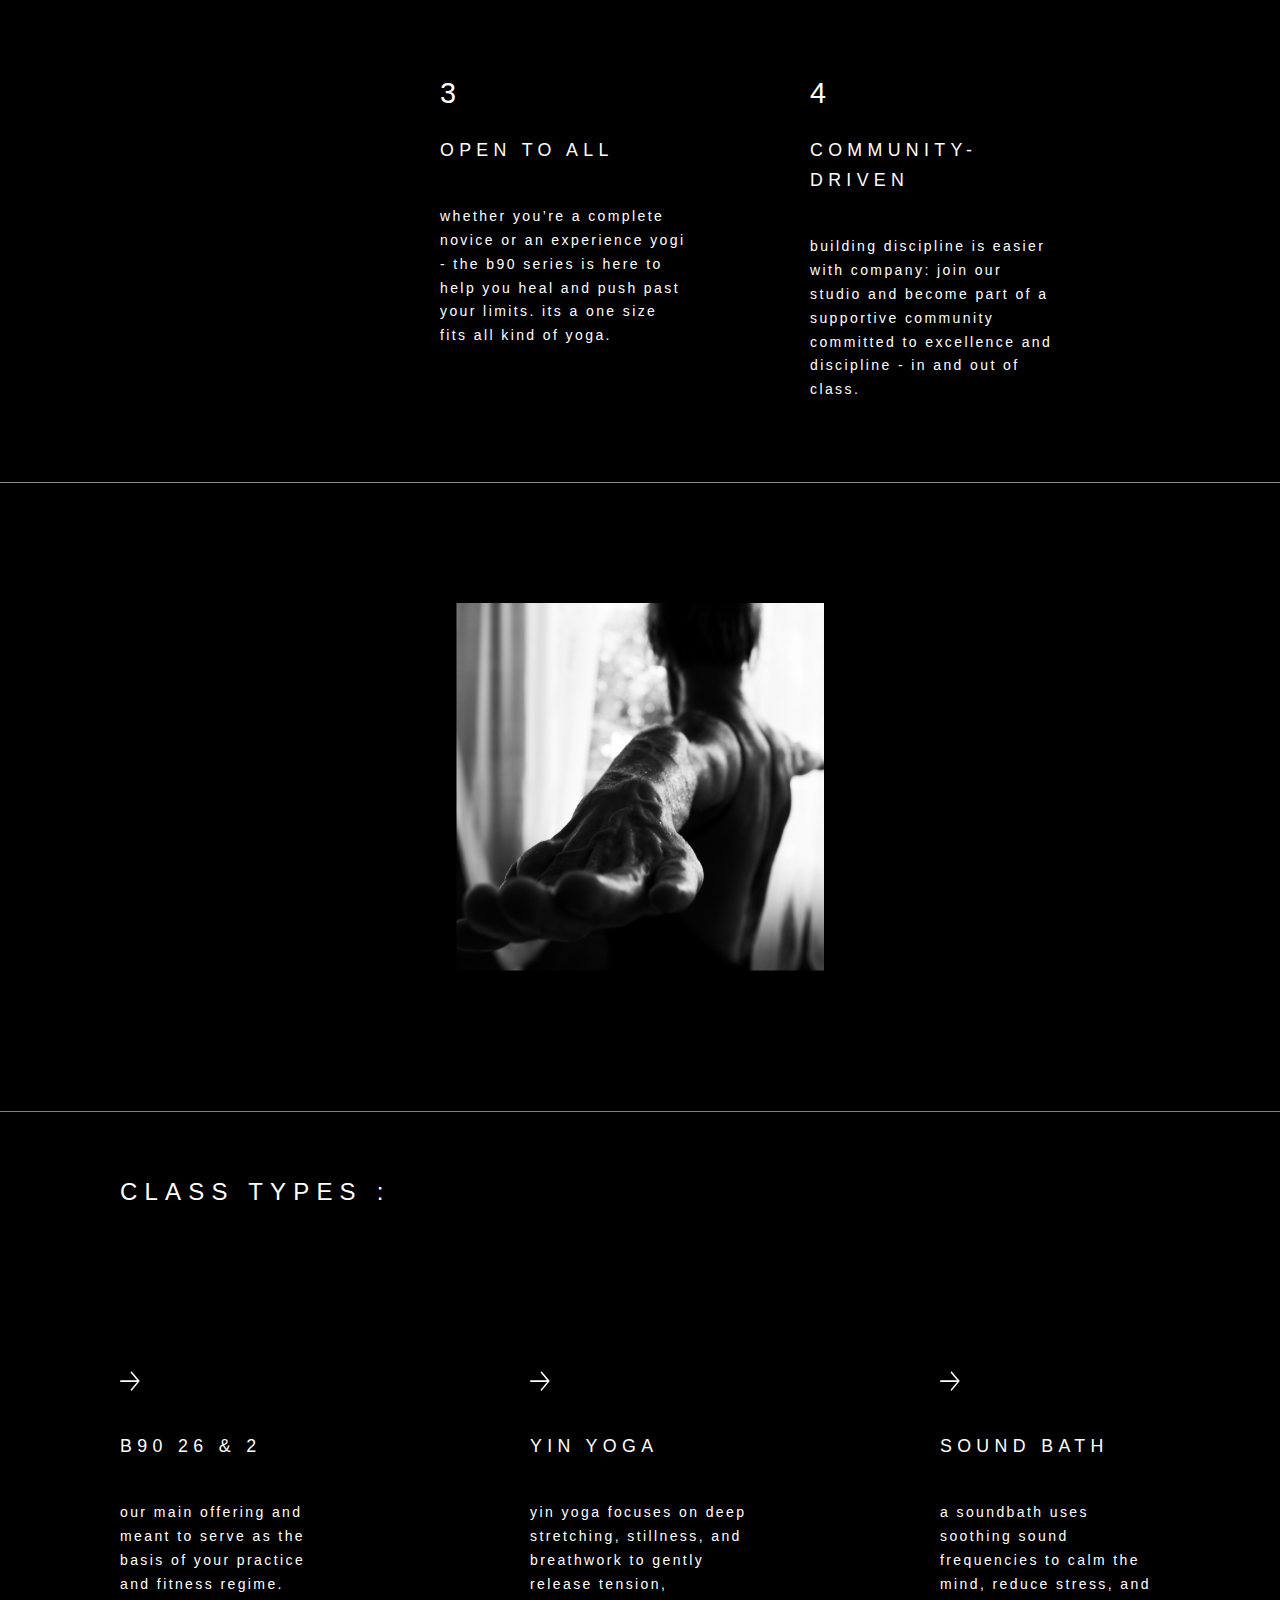
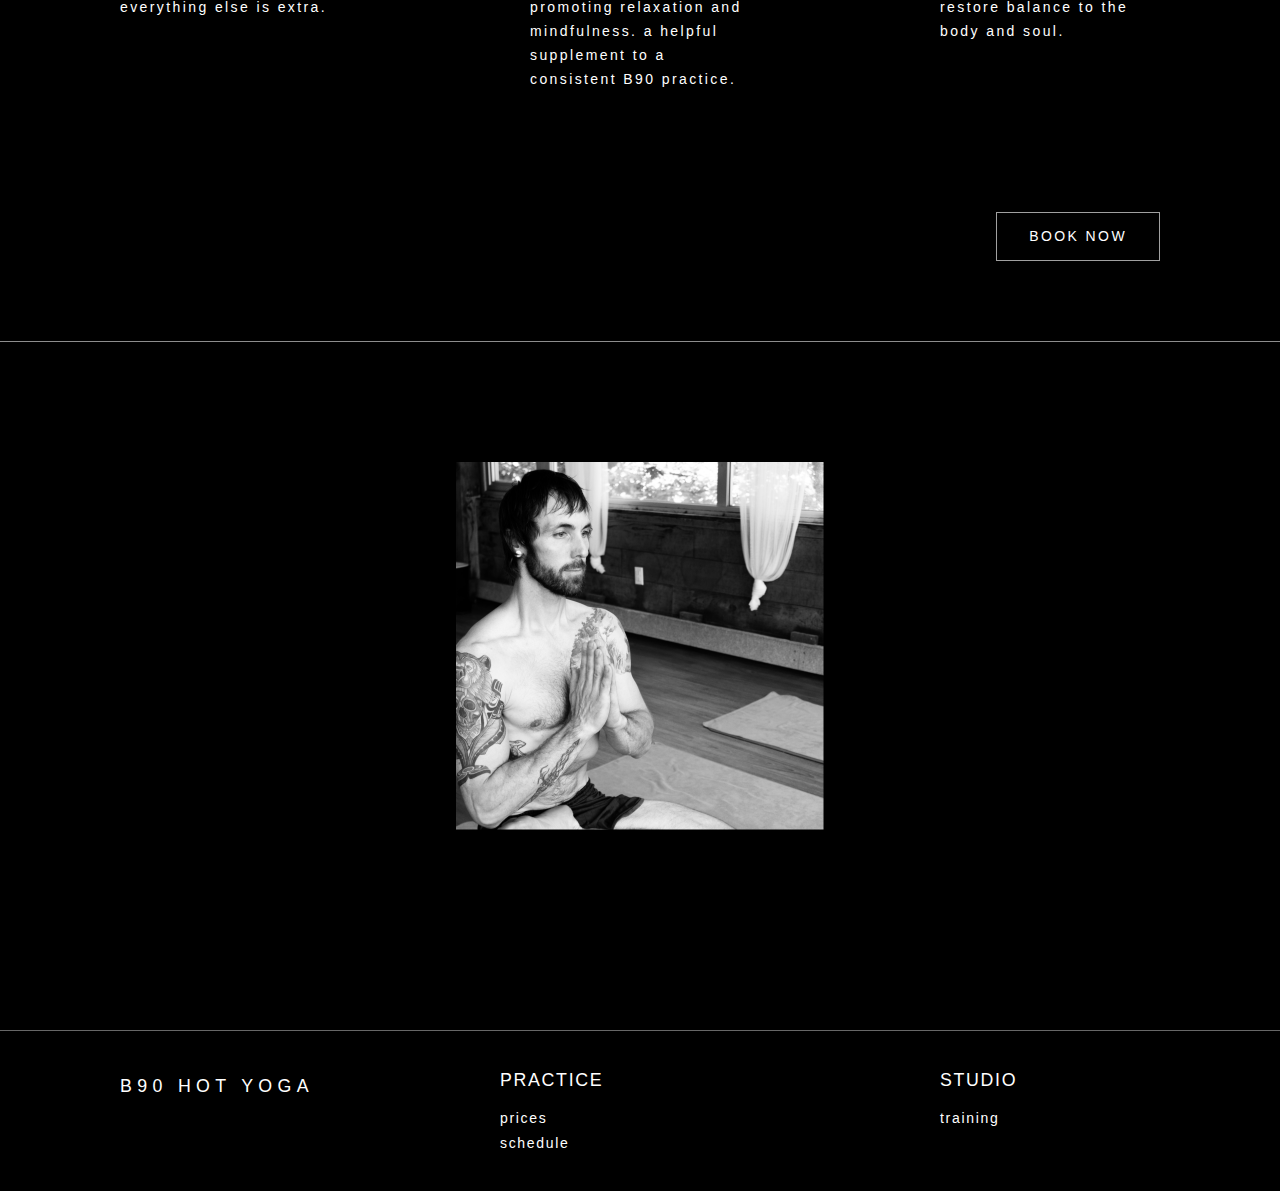
==== commit 27ea0ac4: "Update index.html" ====
--- a/index.html
+++ b/index.html
@@ -96,11 +96,11 @@
 
 
     <div class="img1"> 
-      <img src="DSCF9930.png" class="fade-image">
+      <img src="photo-10.png" class="fade-image">
     </div>
 
     <div class="img2"> 
-      <img src="photo-2.png" class="fade-image">
+      <img src="photo-9.png" class="fade-image">
     </div>
 
     <div class="img3"> 
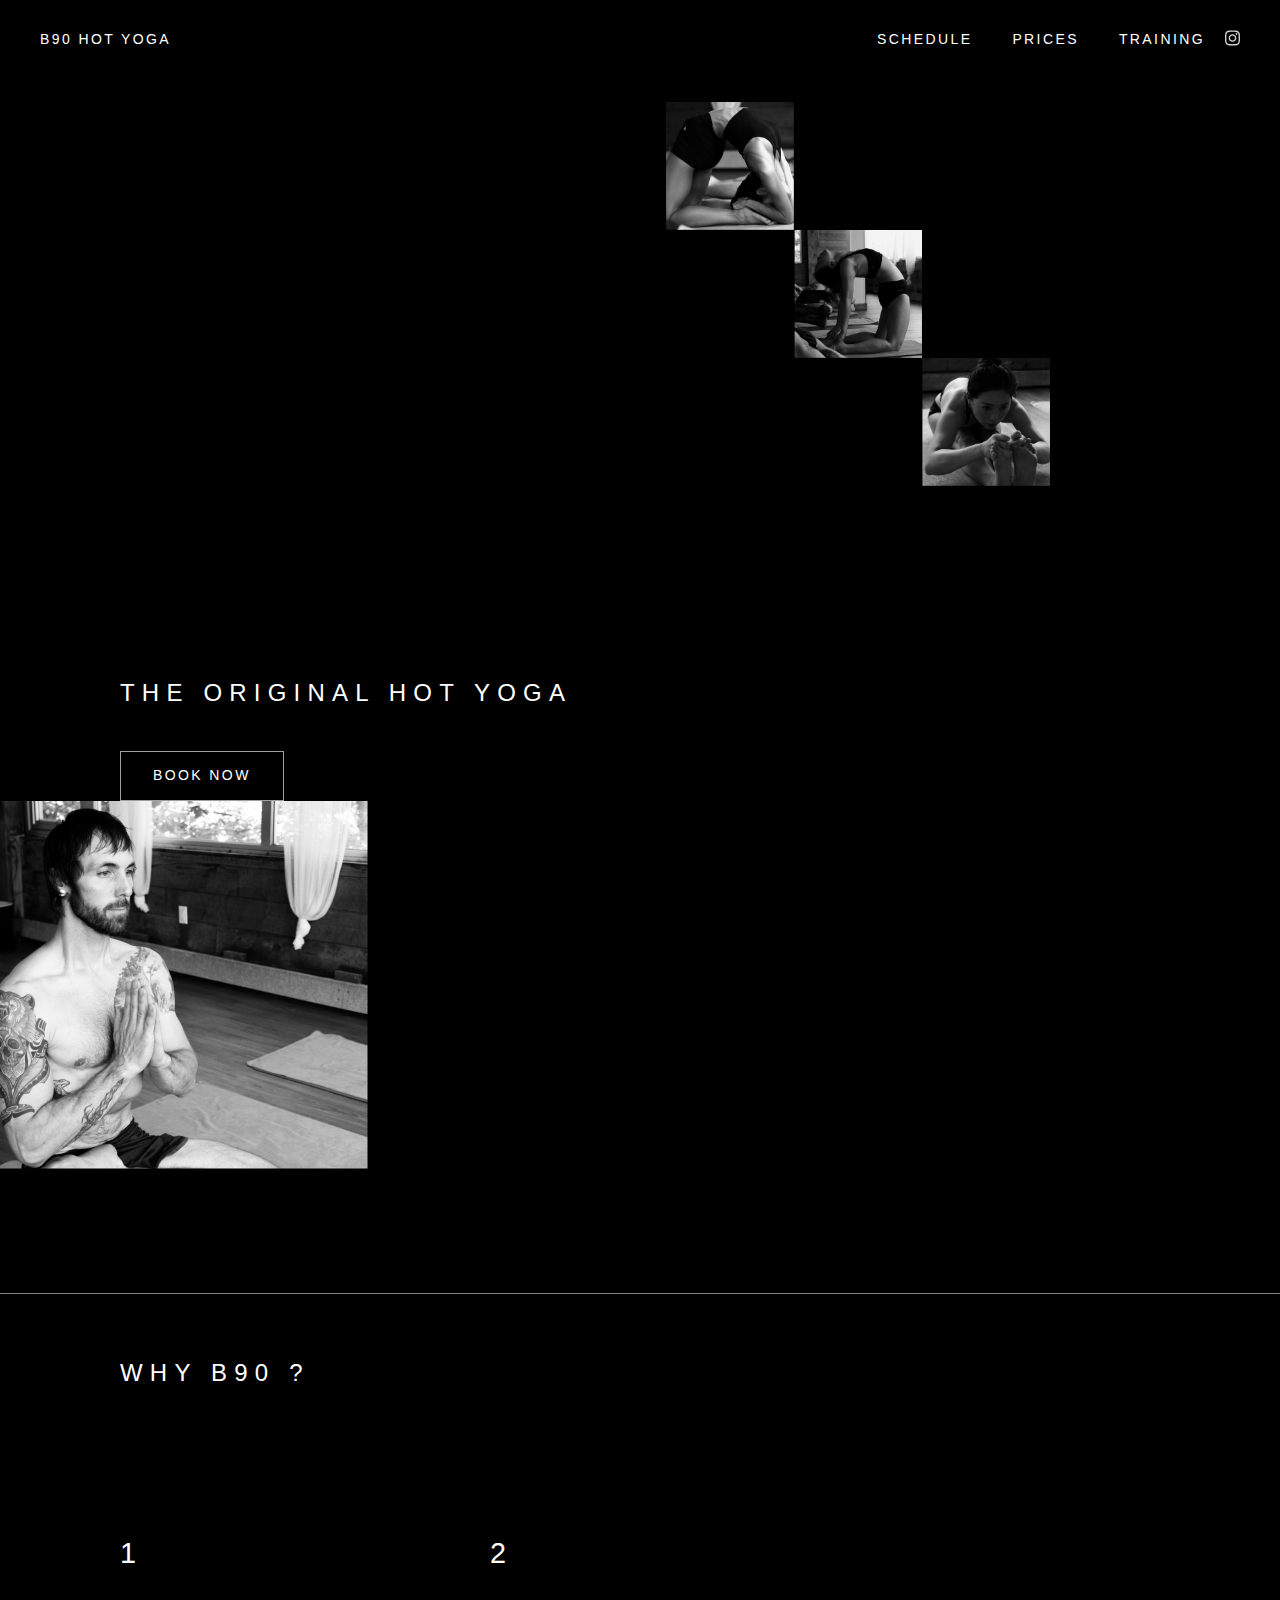
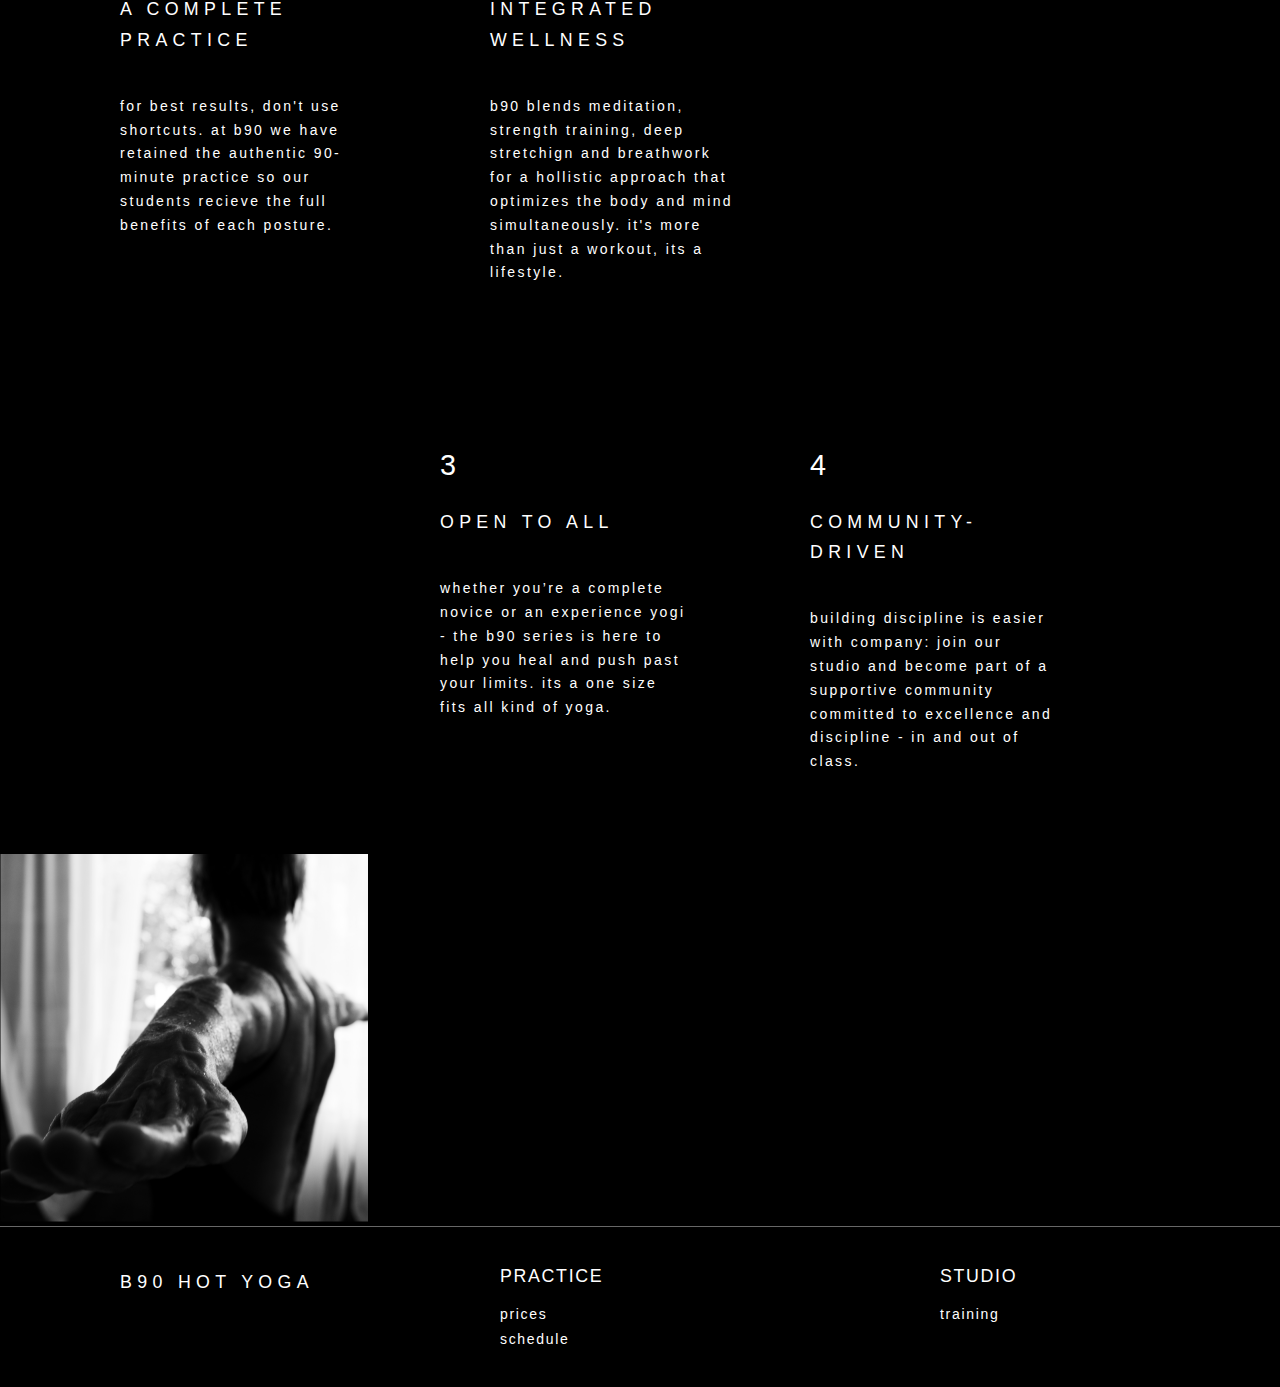
==== commit 9c45ef21: "Update index.html" ====
--- a/index.html
+++ b/index.html
@@ -72,7 +72,7 @@
 
 
           <li>
-            <a href="https://www.instagram.com/b90_yoga_studio/" target="_blank">
+            <a href="https://www.instagram.com/pacificsoundradio/" target="_blank">
 
 
                 <svg id="icon" xmlns="http://www.w3.org/2000/svg " width="24 " height="24 " viewBox="0 0 24 24 "><path d="M12 2.163c3.204 0 3.584.012 4.85.07 3.252.148 4.771 1.691 4.919 4.919.058 1.265.069 1.645.069 4.849 0 3.205-.012 3.584-.069 4.849-.149
@@ -96,11 +96,11 @@
 
 
     <div class="img1"> 
-      <img src="photo-10.png" class="fade-image">
+      <img src="photo-1.png" class="fade-image">
     </div>
 
     <div class="img2"> 
-      <img src="photo-9.png" class="fade-image">
+      <img src="photo-2.png" class="fade-image">
     </div>
 
     <div class="img3"> 
@@ -124,6 +124,11 @@
 
    
 
+      
+      <div class="imgblock"> 
+        <img src="photo-5.png">
+      </div>
+
     
 
 
@@ -140,7 +145,7 @@
   
       </div>
 
-    
+   
 
 
         <div class="THE-METHOD">
@@ -229,84 +234,17 @@
           </div>
 
       
-          <div class="img4"> 
+          <div class="imgblock"> 
             <img src="photo-4.png">
           </div>
   
   
 
-<div class="labeldiv">
-
-
-      <div class="label">
-        <div class="HEADLINE"><h2>CLASS TYPES :&nbsp;</h2>
- 
-        </div>
-      </div>
-
-    </div>
+
 
 
      
 
-  
-
- 
-        <div class="CLASS-TYPES">
-         
-          <div class="div">
-            <div class="div-2">
-              <img class="vector-stroke" src="vector-stroke-2.svg" />
-              <div class="class-type-title"><h3>B90 26 &amp; 2</h3></div>
-
-              <div class="class-type-text">
-              <h5>
-            
-            our main offering and meant to serve as the basis of your practice and fitness regime. everything else is extra. 
-             
-              </h5>
-              </div>
-
-            </div>
-            <div class="div-2">
-              <img class="vector-stroke" src="vector-stroke-2.svg" />
-              <div class="class-type-title"><h3>YIN YOGA</h3></div>
-              <div class="class-type-text">
-
-                <h5>
-
-                  yin yoga focuses on deep stretching, stillness, and breathwork to gently 
-                  release tension, promoting relaxation and mindfulness. a helpful supplement to a consistent B90 practice. 
-                  
-                </h5>
-              </div>
-             
-            </div>
-
-            <div class="div-2">
-              <img class="vector-stroke" src="vector-stroke-2.svg" />
-              <div class="class-type-title"><h3>SOUND BATH</h3></div>
-              <div class="class-type-text">
-                <h5>
-
-                  a soundbath uses soothing sound frequencies to calm the mind, 
-                  reduce stress, and restore balance to the body and soul. 
-                
-                </h5>
-
-              </div>
-              
-            </div>
-          </div>
-          <div>
-            <button class="BUTTON"><h4>BOOK NOW</h4></button>
-          </div>
-        </div>
-
-   
-        <div class="img4"> 
-          <img src="photo-5.png">
-        </div>
 
 
         <footer class="footer">
--- a/footer.css
+++ b/footer.css
@@ -1,7 +1,7 @@
 /* General Footer Styles */
 .footer {
 
-    margin-top: 180px; 
+    margin-top: 0px; 
     padding: 40px 120px;
     display: flex;
     justify-content: space-between;
@@ -137,4 +137,4 @@
     text-align: left; /* Align all items to the left */
 
   }
-   }+   }
--- a/nav.css
+++ b/nav.css
@@ -1,7 +1,4 @@
-#home-dis {
-   visibility: hidden; 
 
-}
 
 
 /* Header Styles */
@@ -26,6 +23,10 @@
     display: flex;
     align-items: center;
    
+}
+
+#home-dis {
+    visibility:hidden;
 }
 
 .logo img {
@@ -72,15 +73,15 @@
     flex-direction: column;
     cursor: pointer;
     position: fixed;
-    right: 5px;
-    top: 10px;
+    right: 50px;
+    top: 15px;
     z-index: 12;
     padding: 10px;
 }
 
 .hamburger span {
     height: 1px;
-    width: 20px;
+    width: 30px;
     background: white;
     margin: 4px 0;
     transition: all 0.3s ease;
--- a/stylesmobile.css
+++ b/stylesmobile.css
@@ -56,8 +56,8 @@
         display: flex;
         z-index: 100; /* Above navigation */
         position: fixed; /* Fixed position */
-        top: 20px; /* Adjust position */
-        right: 20px; /* Adjust position */
+        top: 35px; /* Adjust position */
+        right: 55px; /* Adjust position */
         cursor: pointer; /* Pointer cursor for interaction */
     }
 
--- a/prices.css
+++ b/prices.css
@@ -1,27 +1,24 @@
-.prices {
-    display: flex;
-    flex-direction: column;
-    width: 100vw;
-    align-items: center;
-    gap: 80px;
-    position: relative;
-    background-color: black;
 
-    margin-top: 220px; 
-  }
   
   
 
   .pricediv {
    
     width: 100vw;
-    gap: 80px;
+ 
     height: 100px; 
   
     display: flex;
     align-items: center;
     justify-content: center;
+    width: 100vw;
+    height: 100px; 
 
+    margin-top: 220px; 
+
+ 
+
+    padding: 0px 20px; 
 
   
  
@@ -42,6 +39,24 @@
     border-top: solid 0.25px rgb(134, 134, 134); 
  
   }
+
+  .img4 {
+
+    position: relative;
+      height: auto;  
+      width: 100vw;  
+      display: flex;
+      justify-content: center;
+      align-items: center;
+      padding-top: 80px;
+      padding-bottom: 80px; 
+      margin-top: 0px;  
+   
+    
+      border-top: solid 0.25px rgb(141, 141, 141);  
+  
+  }
+  
   
 
 
--- a/img.css
+++ b/img.css
@@ -29,22 +29,7 @@
     z-index: 10; 
 }
 
-.img4 {
 
-  position: relative;
-    height: auto;  
-    width: 100vw;  
-    display: flex;
-    justify-content: center;
-    align-items: center;
-    padding-top: 120px;
-    padding-bottom: 20px; 
-    margin-top: 0px;  
- 
-  
-    border-top: solid 0.25px rgb(141, 141, 141);  
-
-}
 
 
 .fade-image {
@@ -98,4 +83,4 @@
         visibility: collapse;
     }
 
-}+}
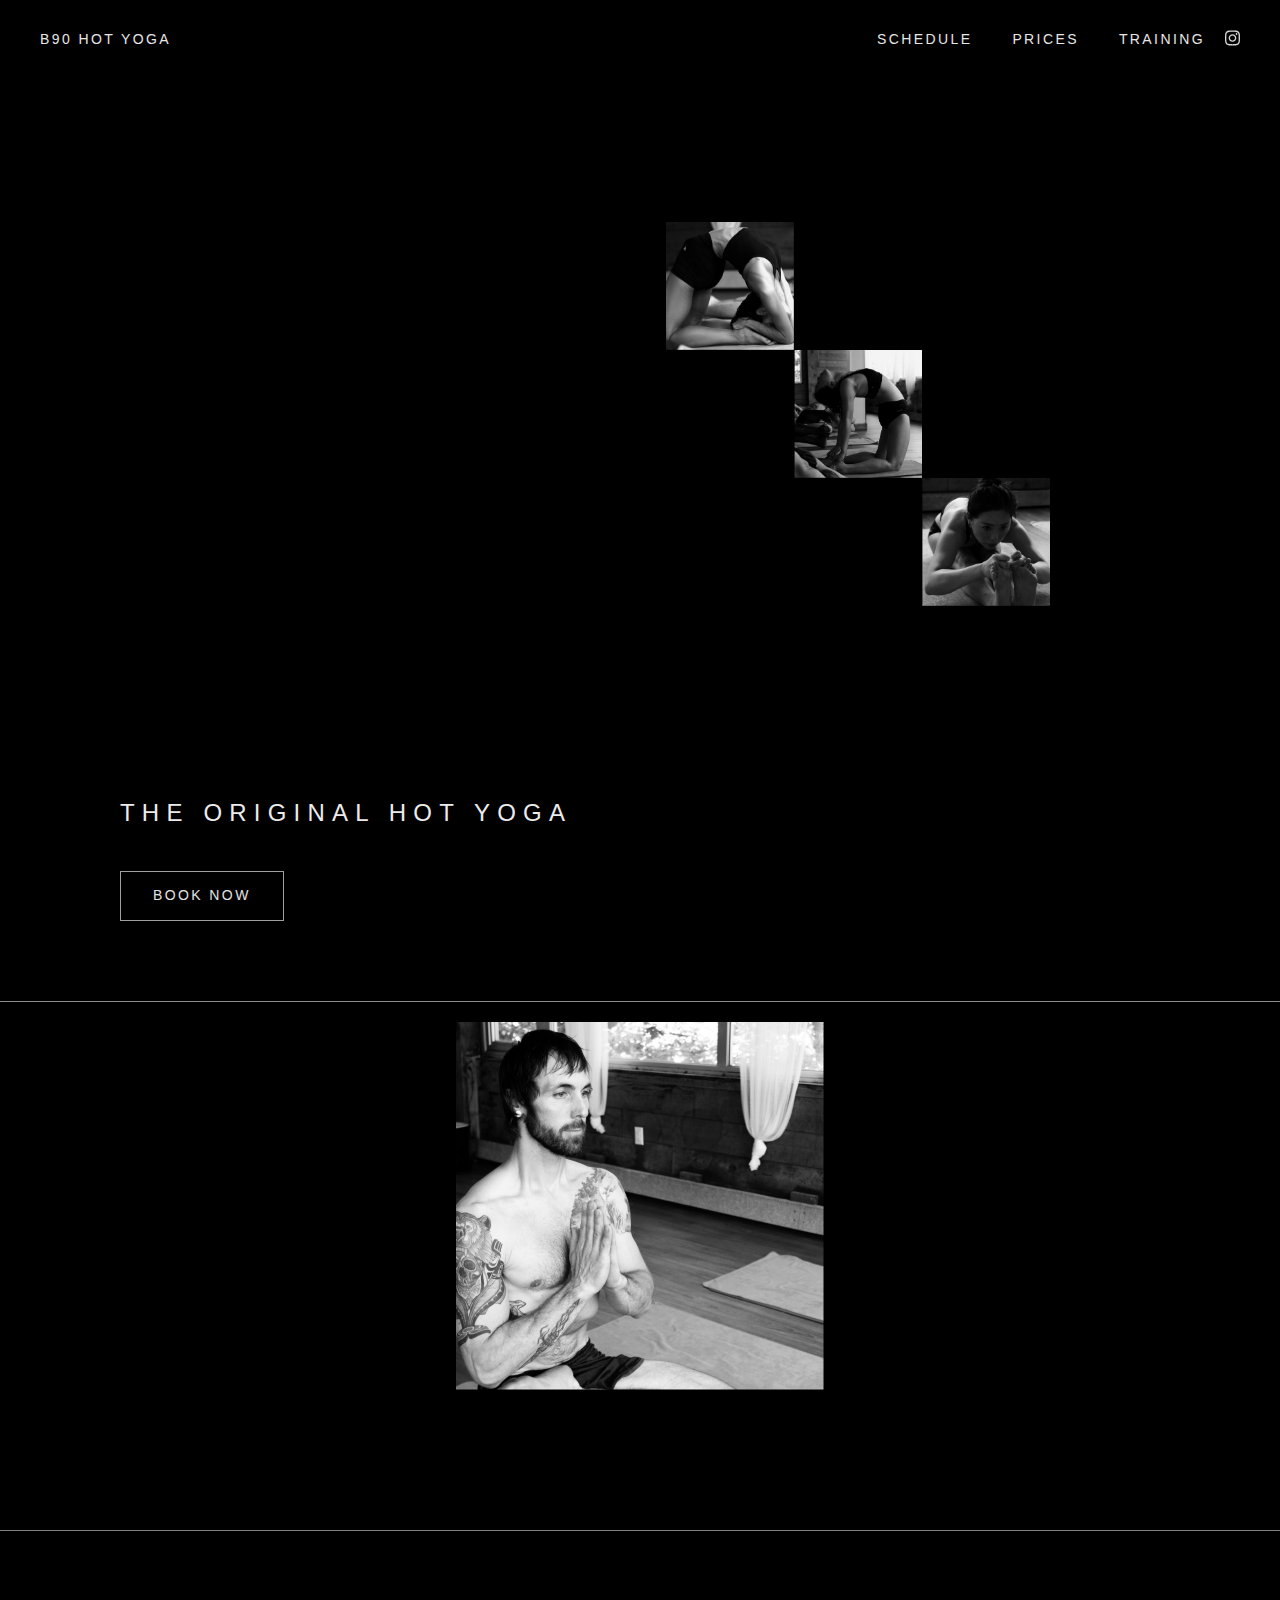
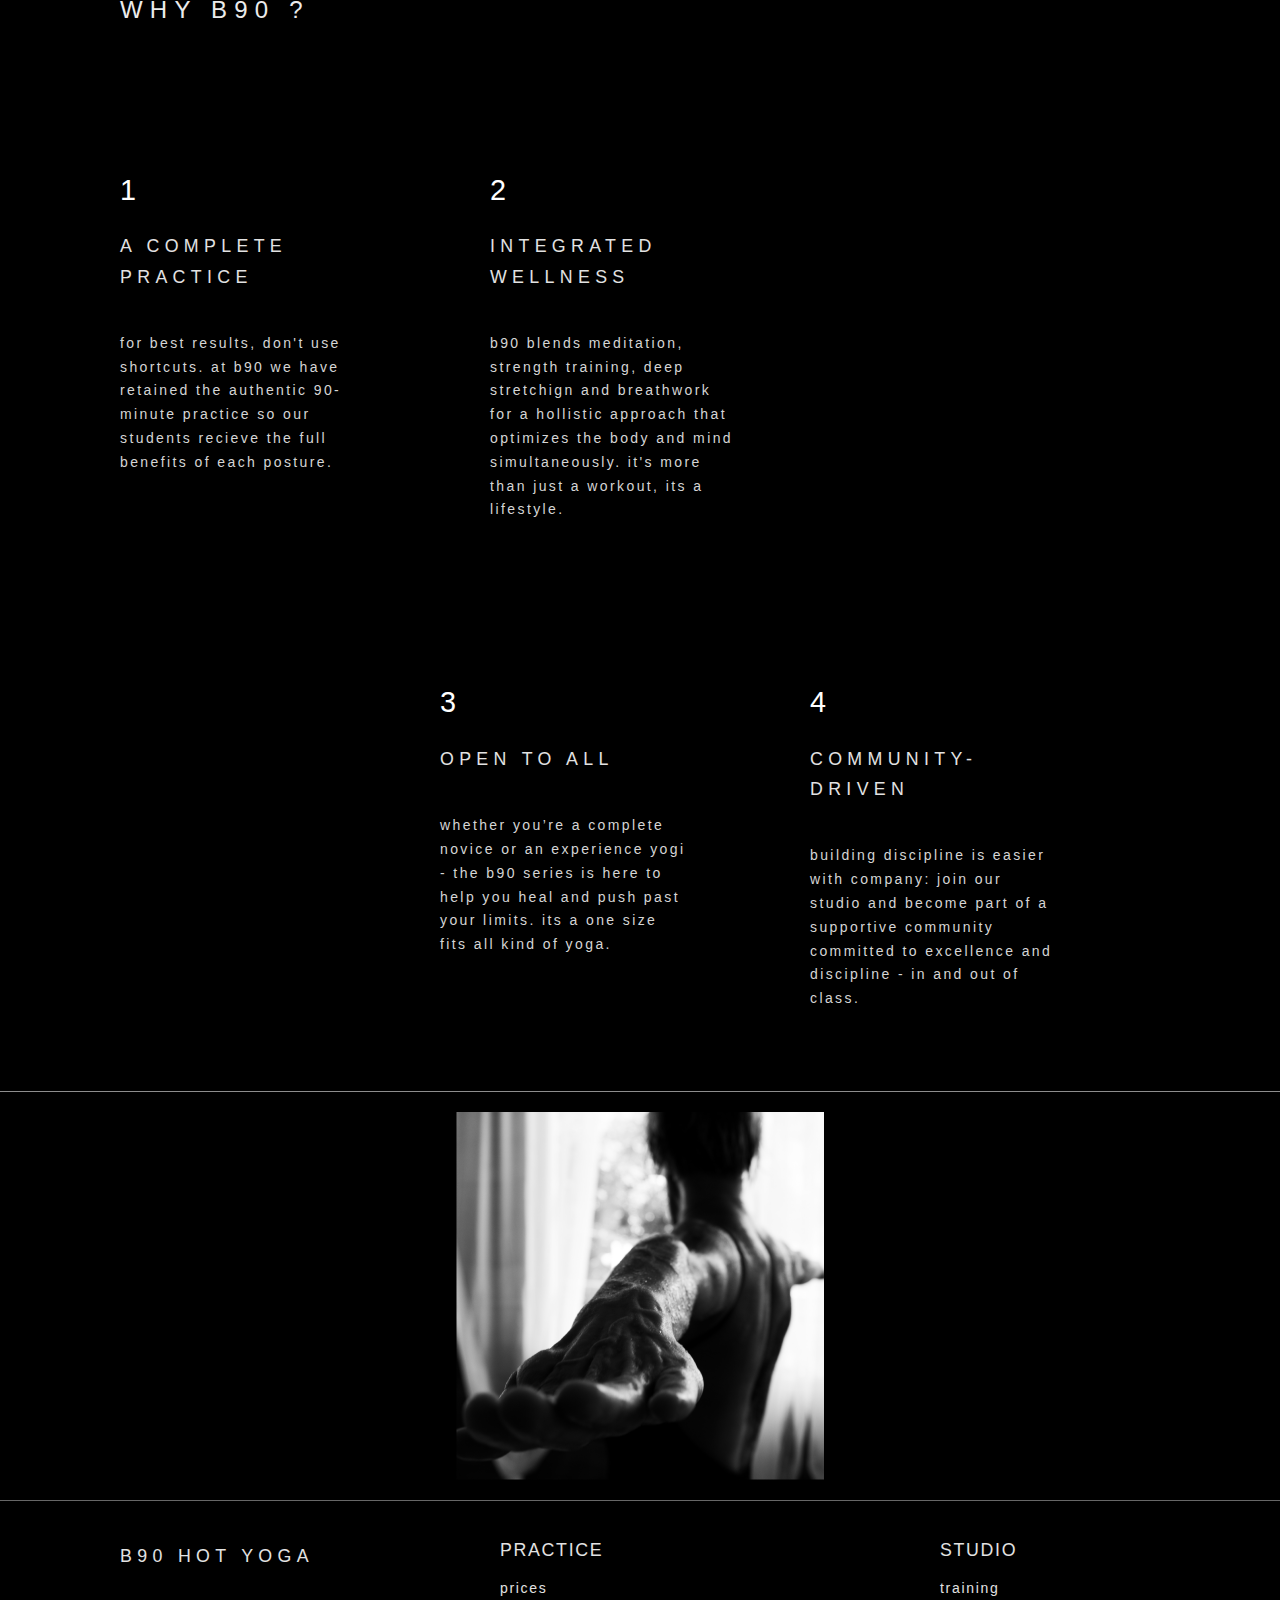
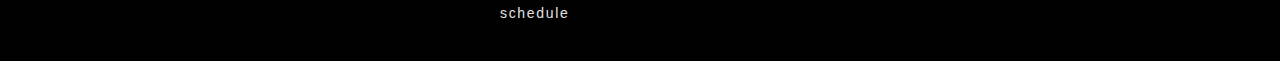
==== commit 6783d0d6: "Update index.html" ====
--- a/index.html
+++ b/index.html
@@ -21,6 +21,7 @@
     <link rel="stylesheet" href="prices.css">
     <link rel="stylesheet" href="img.css">
     <link rel="stylesheet" href="momencestyles.css">
+     <link rel="stylesheet" href="stylesmore.css">
 
    
 
--- a/styles.css
+++ b/styles.css
@@ -34,9 +34,18 @@
 .schedule {
     
     margin-top: 0px; 
+
     border-top: solid 0.25px rgb(143, 143, 143); 
+
+    display: flex;
+    flex-direction: wrap;
+    align-items: center;
+    justify-content: center; /* Centers content within the schedule */
+    margin-top: 0px;
   
 }
+
+
 
 /* text fade in  */
 
@@ -127,29 +136,3 @@
 
 
   
-
-
-
-
-
-
-
-
-
-
-
-
-
-
-
-
-
-
-
-
-
-
-
-
-
-
--- a/fonts.css
+++ b/fonts.css
@@ -1,172 +1,1184 @@
-/* Typographic Styles */
+
+
+
+/* DIV BLOCKS */
+
+.divblock {
+
+    height: 180px; 
+  
+ 
+    }
+
+.divblock2 {
+
+        height: 80px; 
+      
+
+        }
+
+
+
+    
+.divblock4 {
+
+                height: 40px; 
+                }
+
+/* LINE */
+.divblock3 {
+
+  height: 0.25px; 
+
+  border-top: solid .25px rgb(130, 130, 130); 
+  }
+
+
+/* SECTIONS */
+
+.headingcenterdiv {
+
+    display: flex;
+    align-items: center;
+    justify-content: center;
+    width: 100vw;
+    height: 100px; 
+    padding: 0px 20px;
+
+  }
+
+  .centerdiv {
+
+    display: flex;
+    flex-direction: column;
+    align-items: center;
+    text-align: center;
+    padding: 20px;
+    max-width: 100%;
+
+  }
+
+  .div-3 {
+
+    display: flex; 
+    align-items: center; 
+    justify-content: center;
+    padding: 40px; 
+    width: 100%; 
+    max-width: 800px; 
+    white-space: normal; 
+    word-wrap: break-word; /* Ensure long words will break and wrap to the next line */
+    overflow-wrap: break-word;
+    line-height: 1.7; / 
+  
+
+
+  }
+
+
+.leftdiv {
+ 
+    width: 100vw;
+    height: 180px;
+    margin-top: 0px;
+    padding-top: 0px;
+    display: flex; 
+    align-items: center; 
+    justify-content: left;
+
+  }
+  
+  .leftdiv-2 { 
+      width: 100%;
+      height: auto;
+      margin-top: 0px; 
+      margin-left: 120px; 
+      margin-right: 120px;
+      margin-bottom: 20px;
+      padding-top: 0px;
+    }
+
+
+  .imgblock {
+
+    position: relative;
+      height: auto;  
+      width: 100vw;  
+      display: flex;
+      justify-content: center;
+      align-items: center;
+      padding-top: 20px;
+      padding-bottom: 20px; 
+
+  
+  }
+
+.schedule {
+    
+    display: flex;
+    flex-direction: wrap;
+    align-items: center;
+    justify-content: center; /* Centers content within the schedule */
+
+}
+
+
+
+/* text fade in  */
+
+.text-container {
+    display: flex;
+    flex-direction: column;
+    gap: 20px; /* Spacing between text elements */
+  
+}
+
+
+.fade-text {
+    opacity: 0;
+    font-size: 24px; /* Adjust size as needed */
+    transition: opacity 8s ease; /* Duration of fade-in */
+}
+
+.visible {
+    opacity: 1;
+}
+
+
+
+@media (max-width: 768px) {
+
+    * {
+        box-sizing: border-box;
+        margin: 0;
+        padding: 0;
+        background-color: black;
+
+    }
+    
+  
+
+    body {
+       
+        width: 100vw; 
+        height: 100vh;/* Ensure it covers the full width */
+        overflow-x: hidden; /* Prevent horizontal scrolling */
+       
+
+
+    }
+
+    .schedule {
+    
+        margin-top: 0px; 
+        border-top: solid 0.25px rgb(143, 143, 143); 
+      
+    }
+    
+.logo {
+    visibility: hidden; 
+}
+
+}
+
+
+
+
+
+
+
+/* FONTS */
 
 a {
-  text-decoration: none;
-}
-
-
-h1 { 
-  font-family: "Nunito-ExtraLight", Helvetica, Arial, sans-serif;
-  font-weight: 100;
-  color: #ffffff;
-  font-size: 28.8px;
-  letter-spacing: 0.6em;
-  line-height: 1.6px;
-  text-transform: uppercase;
-
-}
-
-/* intro text */
-
-h2 { 
-  font-family: "Nunito-ExtraLight", Helvetica, Arial, sans-serif;
-  font-weight: 100;
-  color: #ffffff;
-  font-size: 24px;
-  letter-spacing: 0.3em;
-  line-height: 1.7px;
-
-
-
-}
-  h3 { 
+    text-decoration: none;
+  }
+  
+  
+  h1 { 
     font-family: "Nunito-ExtraLight", Helvetica, Arial, sans-serif;
     font-weight: 100;
     color: #ffffff;
-    font-size: 17.8px;
-    line-height: 1.7;
-    letter-spacing: 0.3em;
-  
-   
-
-  }
-
-  h4 { 
-    font-family: "Nunito-ExtraLight", Helvetica, Arial, sans-serif;
-  font-size: 14px;
-  font-weight: 100;
-  font-style: normal;
-  line-height: 1.7;
-  letter-spacing: 2.4px;
-  color: #ffffff;
- 
-  }
-
-
-  h5 { 
+    font-size: 28.8px;
+    letter-spacing: 0.6em;
+    line-height: 1.6px;
+    text-transform: uppercase;
+  
+  }
+  
+  /* intro text */
+  
+  h2 { 
     font-family: "Nunito-ExtraLight", Helvetica, Arial, sans-serif;
     font-weight: 100;
-    color: #ffffff;
+    color: #ebebeb;
+    font-size: 24px;
+    letter-spacing: 0.3em;
+    line-height: 1.7px;
+  
+  
+  
+  }
+    h3 { 
+      font-family: "Nunito-ExtraLight", Helvetica, Arial, sans-serif;
+      font-weight: 100;
+      color: #e2e2e2;
+      font-size: 17.8px;
+      line-height: 1.7;
+      letter-spacing: 0.3em;
+    
+     
+  
+    }
+  
+    h4 { 
+      font-family: "Nunito-ExtraLight", Helvetica, Arial, sans-serif;
     font-size: 14px;
+    font-weight: 100;
+    font-style: normal;
+    line-height: 1.7;
     letter-spacing: 2.4px;
-    line-height: 1.7;
-    text-decoration: none;
+    color: #e2e2e2;
    
-
-  }
-
-  h6 { 
-    font-family: "Nunito-ExtraLight", Helvetica, Arial, sans-serif;
-    font-weight: 300;
-    color: #ffffff;
-    font-size: 14px;
-    letter-spacing: 2.4px;
-    line-height: 1.7;
-    text-decoration: none;
-   
-
-  }
-
-
-
-
-
-
-
-
-
-@media only screen and (max-width: 767px) {
-
-
-
-      /* Text Styling */
-    
-      h1 { 
-        font-family: "Nunito-ExtraLight", Helvetica, Arial, sans-serif;
-        font-weight: 100;
-        color: #ffffff;
-        font-size: 36px;
-        letter-spacing: 2.88px;
-        line-height: 56px;
-        text-transform: uppercase;
+    }
+  
+  
+    h5 { 
+      font-family: "Nunito-ExtraLight", Helvetica, Arial, sans-serif;
+      font-weight: 100;
+      color: #d5d5d5;
+      font-size: 14px;
+      letter-spacing: 2.4px;
+      line-height: 1.7;
+      text-decoration: none;
+     
+  
+    }
+  
+    h6 { 
+      font-family: "Nunito-ExtraLight", Helvetica, Arial, sans-serif;
+      font-weight: 300;
+      color: #e6e6e6;
+      font-size: 14px;
+      letter-spacing: 2.4px;
+      line-height: 1.7;
+      text-decoration: none;
+     
+  
+    }
+  
+  
+  
+  
+  
+  
+  
+  
+  
+  @media only screen and (max-width: 767px) {
+  
+  
+  
+        /* Text Styling */
       
-      }
-
-
-      /* big headings */ 
-    
-      h2 { 
-        font-family: "Nunito-ExtraLight", Helvetica, Arial, sans-serif;
-        font-weight: 100;
-        color: #ffffff;
-        font-size: 22px;
-        letter-spacing: 2.88px;
-    
-    
-      }
-
-      /* headings */ 
-
-        h3 { 
+        h1 { 
           font-family: "Nunito-ExtraLight", Helvetica, Arial, sans-serif;
           font-weight: 100;
           color: #ffffff;
-          font-size: 18px;
-          letter-spacing: 2.88px; 
-          line-height: 40px;
+          font-size: 36px;
+          letter-spacing: 2.88px;
+          line-height: 56px;
+          text-transform: uppercase;
         
-         
+        }
+  
+  
+        /* big headings */ 
+      
+        h2 { 
+          font-family: "Nunito-ExtraLight", Helvetica, Arial, sans-serif;
+          font-weight: 100;
+          color: #f0f0f0;
+          font-size: 22px;
+          letter-spacing: 2.88px;
+      
       
         }
+  
+        /* headings */ 
+  
+          h3 { 
+            font-family: "Nunito-ExtraLight", Helvetica, Arial, sans-serif;
+            font-weight: 100;
+            color: #f3f3f3;
+            font-size: 18px;
+            letter-spacing: 2.88px; 
+            line-height: 40px;
+          
+           
+        
+          }
+        
+          h4 { 
+            font-family: "Nunito-ExtraLight", Helvetica, Arial, sans-serif;
+          font-size: 16px;
+          font-weight: 200;
+          font-style: normal;
+          line-height: normal;
+          letter-spacing: 2.88px;
+          color: #bfbfbf;
+         
+          }
       
-        h4 { 
-          font-family: "Nunito-ExtraLight", Helvetica, Arial, sans-serif;
-        font-size: 16px;
-        font-weight: 200;
-        font-style: normal;
-        line-height: normal;
-        letter-spacing: 2.88px;
-        color: #ffffff;
-       
+      
+          h5 { 
+            font-family: "Nunito-ExtraLight", Helvetica, Arial, sans-serif;
+            font-weight: 100;
+            color: #969696;
+            font-size: 16px;
+            letter-spacing: 2.4px;
+            line-height: 1.7;
+            text-decoration: none;
+            
+           
+        
+          }
+  
+          h6 { 
+            font-family: "Nunito-ExtraLight", Helvetica, Arial, sans-serif;
+      font-weight: 100;
+      color: #969696;
+      font-size: 22px;
+      letter-spacing: 2.4px;
+      line-height: 1.7;
+      text-decoration: none;
+            
+           
+        
         }
-    
-    
-        h5 { 
-          font-family: "Nunito-ExtraLight", Helvetica, Arial, sans-serif;
-          font-weight: 100;
-          color: #ffffff;
-          font-size: 16px;
-          letter-spacing: 2.4px;
-          line-height: 1.7;
-          text-decoration: none;
-          
-         
+  
+  
       
-        }
-
-        h6 { 
-          font-family: "Nunito-ExtraLight", Helvetica, Arial, sans-serif;
-    font-weight: 100;
-    color: #ffffff;
-    font-size: 16px;
-    letter-spacing: 2.4px;
-    line-height: 1.7;
-    text-decoration: none;
-          
-         
+    }
+  
+
+
+
+
+
+    
+
+
+
+
+
+
+
+
+
+
+
+
+
+
+
+
+
+
+
+
+
+/* MOMENCE STYLES */
+.momence-host-schedule-layout {
+    font-family: "Nunito-ExtraLight", Helvetica, Arial, sans-serif !important;
+    text-transform: uppercase !important;
+  
+   
+}
+
+.momence-plugin-host-schedule {
+
+    font-family: "Nunito-ExtraLight", Helvetica, Arial, sans-serif !important;
+    text-transform: uppercase !important;
+
+}
+
+.momence-plugin-host-schedule {
+
+    font-family: "Nunito-ExtraLight", Helvetica, Arial, sans-serif !important;
+    text-transform: uppercase !important;
+
+}
+
+.sc-12tukza-0 {
+    visibility: hidden;
+}
+
+
+
+.sc-12tukza-0.EenGE.sc-rgo30r-3.eDBrNQ {
+
+    visibility: hidden;
+
+}
+
+a.sc-12tukza-0.EenGE.sc-rgo30r-3.eDBrNQ {
+    visibility: hidden;  
+}
+
+/*    */
+.momence-event_type_select-button, .sc-1cwk5zu-1 {
+    visibility: hidden;
+}
+
+/*    */
+.momence-event_type_select-button, .sc-1cwk5zu-2 {
+    visibility: hidden;
+}
+
+/*    */
+.momence-event_type_select-button {
+    visibility: hidden;
+}
+
+
+/* "classes" ,top of schedule */
+.momence-event_type_select, .sc-1cwk5zu-0 {
+    visibility: hidden;
+}
+
+  
+/* INTRO STYLES */
+
+.INTRO {
+   
+  display: flex;
+  flex-direction: column;
+  align-items: flex-start;
+  justify-content: left;
+  gap: 40px;
+  padding: 0px 120px;
+  position: relative;
+  padding-top: 75vh;
+  margin-bottom: 80px;
+  margin-top: 120px; 
+ 
+  
+
+
+  max-width: 100vw; 
+}
+
+  .hot-yoga {
+    font-size: 24px;
+    line-height: 1.5;
+    white-space: nowrap; /* Prevent wrapping initially */
+    overflow: hidden;
+    text-overflow: ellipsis;
+
+  }
+
+
+
+
+  @media screen and (max-width: 600px){
+
+  .INTRO {
+ 
+    display: flex;
+    flex-direction: column;
+    align-items: flex-start;
+    justify-content: left;
+    gap: 20px;
+    position: relative;
+    padding-top: 400px;
+    width: 100%;
+    height: auto;
+    padding-left: 20px;
+    padding-right: 10px; 
+    margin-bottom: 80px;
+    
+
+    
+  }
+
+
+
+.hot-yoga {
+  white-space: normal; /* Allow wrapping */
+      display: block; /* Ensure the element respects block-level wrapping */
+
+}
+
+}
+
+
+.BUTTON {
+  all: unset;
+  box-sizing: border-box;
+  display: inline-flex;
+  align-items: center;
+  gap: 10px;
+  padding: 12px 32px;
+  position: relative;
+  flex: 0 0 auto;
+  border: rgb(160, 160, 160) 0.1px solid;
+  
+}
+
+
+
+/* METHOD STYLES */
+
+
+.THE-METHOD {
+
+  display: flex;
+  flex-direction: column;
+  width: 100%;
+  align-items: flex-start;
+  gap: 180px;
+  position: relative;
+  margin-top: px; 
+  padding-left: 120px; 
+  padding-right: 220px; 
+  padding-bottom: 40px;
+  max-width: 100vw; 
+}
+
+
+
+.methodblock-1 {
+
+  display: flex;
+  height: auto;
+  align-items:flex-start;
+  justify-items:flex-start;
+  gap: 120px;
+  position: relative;
+  align-self: stretch;
+  width: 100%;
+
+  margin-top: 80px; 
+
+
+}
+
+.methodblock-2 {
+
+  display: flex;
+  height: auto;
+  align-items:flex-start;
+  justify-content: flex-end;
+  gap: 120px;
+  position: relative;
+  align-self: stretch;
+  width: 100%;
+
+}
+
+
+
+.method-block {
+
+width: 250px;
+display: flex;
+flex-direction: column;
+align-items: flex-start;
+gap: 40px;
+position: relative;
+}
+
+
+
+
+
+
+
+@media (max-width: 768px){
+
+.THE-METHOD {
+
+  display: flex;
+  flex-direction:column;
+  flex-wrap: wrap;
+  width: 100%;
+  align-items: flex-start;
+  gap: 40px;
+  position: relative;
+  margin-top: 0px; 
+  overflow-x: hidden; /* Prevent horizontal scrolling */
+  padding-left: 20px;
+  padding-right: 20px; 
+
+  border: transparent; 
+  max-width: 100vw; /
+}
+
+
+
+.methodblock-1 {
+
+
+
+  width: 100%;
+  display: flex;
+  flex-wrap: wrap;
+  flex-direction: column;
+  align-items: flex-start;
+  gap: 40px;
+  position: relative;
+  
+  overflow: auto;
+}
+
+.methodblock-2 {
+
+  display: flex;
+  flex-direction: column;
+  height: auto;
+  align-items:flex-start;
+  justify-content: flex-start;
+  gap: 40px;
+  position: relative;
+  align-self: stretch;
+  width: 100%;
+}
+
+.method-block {
+
+  width: 100%;
+  display: flex;
+
+  flex-direction: column;
+  align-items: flex-start;
+  gap: 40px;
+  position: relative;
+}
+
+.method-block h5 {
+  border: transparent; 
+}
+
+
+}
+
+
+
+
+
+
+/*CLASS TYPES */
+
+
+
+
+
+.CLASS-TYPES {
+
+
+  margin-top: 0px; 
+  padding-left: 120px; 
+  padding-right: 120px;
+  padding-bottom: 80px;
+  
+  display: flex;
+  flex-direction: column;
+  align-items: end;
+  
+  gap: 120px;
+  position: relative;
+
+width: 100%; 
+
+
+
+ 
+}
+
+
+
+
+
+.CLASS-TYPES .div {
+  display: flex;
+  align-items: start;
+  justify-content: space-between;
+  
+  position: relative;
+  align-self: stretch;
+  flex: 0 0 auto;
+
+
+
+
+
+ 
+
+}
+
+.CLASS-TYPES .div-2 {
+  display: flex;
+  flex-direction: column;
+  width: 220px;
+  align-items: flex-start;
+  gap: 40px;
+  position: relative;
+  
+
+
+  max-width: 100vw; /
+}
+
+.CLASS-TYPES .vector-stroke {
+
+  position: relative;
+  width: 20px;
+  height: 20px;
+
+}
+
+
+
+
+.class-type-text {
+  width: 220px; 
+
+}
+
+.class-type-title {
+
+  width: auto;
+}
+
+
+
+@media (max-width: 768px) {
+
+
+  .class-type-text {
+    width: 100%; 
+
+  }
+
+
+
+
+
+.CLASS-TYPES-TITLE {
+
+
+  max-width: 100vw; /
+
+  }
+  .CLASS-TYPES {
+
+
+    max-width: 100vw; 
+
+    padding-left: 20px;
+  padding-right: 20px; 
+    
+
+    display: flex;
+    flex-direction:column;
+    flex-wrap: wrap;
+    
+  }
+
+  .CLASS-TYPES .div {
+
+    display: flex;
+    flex-direction:column;
+    flex-wrap: wrap; 
+    width: 100%; 
+    gap: 40px;
+
+  }
+
+  .CLASS-TYPES .div-2 {
+    
+    display: flex;
+    flex-direction:column;
+    flex-wrap: wrap; 
+    width: 100%;
+    align-items: flex-start;
+    gap: 40px;
+    position: relative;
+  }
+ 
+
+}
+
+
+
+/*PRICES */ 
+
+
+  
+  
+
+.headingcenterdiv {
+   
+  width: 100vw;
+
+  height: 100px; 
+
+  display: flex;
+  align-items: center;
+  justify-content: center;
+  width: 100vw;
+  height: 100px; 
+
+  margin-top: 0px; 
+
+
+
+  padding: 0px 20px; 
+
+
+
+
+}
+
+.price-heading {
+  flex-direction: column;
+  width: 100vw;
+  gap: 80px;
+  height: 220px; 
+
+  display: flex;
+  align-items: center;
+  justify-content: center;
+  padding-top: 80px;
+
+  border-top: solid 0.25px rgb(134, 134, 134); 
+
+}
+
+
+
+
+.price-div-2 {
+
+  display: flex; 
+  justify-content: center;
+  gap: 180px;
+   width: 100vw;
+  height: auto; 
+  align-items: center;
+  position: relative;
+  
+}
+
+
+
+.price-group {
+
+  display: flex; 
+  flex-direction: column; 
+  align-items: center;
+  width: 300px;
+  height: auto;
+  border-top: solid 0.5px rgb(131, 131, 131); 
+}
+
+
+.prices-text {
+ 
+
+  display: flex;
+  justify-content: center;
+  align-items: center;
+  text-align: center;
+  height: 100px; 
+
+  
+
+
+
+
+
+}
+
+
+@media (max-width: 768px) {
+
+
+
+  .price-div-2 {
+
+      display: flex; 
+      justify-content: center;
+      gap: 180px;
+
+      flex-direction:column;
+    flex-wrap: wrap;
       
-      }
-
-
-    
-  }
+  
+  
+     
+      width: 100vw;
+      height: auto; 
+     
+      display: flex;
+      align-items: center;
+      position: relative;
+  
+      
+    }
+
+    .price-div-2 {
+
+      display: flex; 
+      justify-content: center;
+  
+      gap: 40px;
+  
+  
+     
+      width: 100vw;
+      height: auto; 
+     
+     
+      align-items: center;
+      position: relative;
+  
+    
+    }
+
+
+
+}
+
+
+/* IMAGES */ 
+
+.img1 {
+  
+  position: absolute;
+  height: 10%; 
+  width: 10%;  
+  margin-top: 8%; 
+  margin-left: 52%; 
+  z-index: 12; 
+}
+
+
+.img2 {
+ 
+  position: absolute;
+  height: 10%; 
+  width: 10%;  
+  margin-top: 18%; 
+  margin-left: 62%; 
+  z-index: 11; 
+}
+
+.img3 {
+
+  position: absolute;
+  height: 10%; 
+  width: 10%;   
+  margin-top: 28%; 
+  margin-left: 72%; 
+  z-index: 10; 
+}
+
+
+
+
+.fade-image {
+  opacity: 0;
+  width: 300px; /* Adjust size as needed */
+  height: auto;
+  transition: opacity 8s ease; /* Duration of fade-in */
+}
+
+.visible {
+  opacity: 1;
+}
+
+
+
+
+
+@media (max-width: 768px){
+
+  .img1 {
+     
+      position: absolute;
+      height: 220px; 
+      width: 220px;  
+      margin-top: 100px; 
+      margin-left: 0px; 
+      z-index: 0; 
+      visibility: collapse; 
+  }
+  
+  
+  .img2 {
+      border: none; 
+      position: absolute;
+      height: 100px; 
+      width: 0px;  
+      margin-top: 40px; 
+      margin-left: 0px; 
+      z-index: 0; 
+      visibility: collapse; 
+  }
+  
+  .img3 {
+   
+      position: absolute;
+      height: 100px; 
+      width: 0px;  
+      margin-top: 40px; 
+      margin-left: 0px; 
+      z-index: 0; 
+      visibility: collapse;
+  }
+
+}
+
+
+/*FOOTER */ 
+
+/* General Footer Styles */
+.footer {
+
+  margin-top: 0px; 
+  padding: 40px 120px;
+  display: flex;
+  justify-content: space-between;
+  width: 100%;
+  
+
+  max-width: 100vw; /
+
+}
+
+
+.footer__brand {
+  
+  color: #ffffff;
+  line-height: normal;
+  text-align: left; /* Align text to the left */
+}
+
+/* Sections Container */
+.footer__sections {
+
+  display: flex;
+  flex-wrap: wrap;
+  align-items: flex-start;
+  gap: 220px;
+}
+
+/* Individual Section */
+.footer__section {
+  display: flex;
+  flex-direction: column;
+  width: 220px;
+  gap: 20px;
+  text-align: left; /* Align all items to the left */
+}
+
+.footer__section h3 {
+  text-align: left; /* Align header text to the left */
+  letter-spacing: 1.68px;
+  line-height: normal;
+  margin-top: -1px;
+}
+
+/* List within Section */
+
+.footer__section ul {
+  display: flex;
+  flex-direction: column;
+  align-items: flex-start;
+  gap: 10px;
+  padding: 0;
+  margin: 0;
+  list-style: none;
+}
+
+.footer__section ul li {
+  text-align: left; /* Align list items to the left */
+}
+
+.footer__section ul li h4 {
+  text-align: left; /* Align h4 text to the left */
+  letter-spacing: 1.68px;
+  line-height: normal;
+  margin-top: -1px;
+}
+
+/* Link Styles */
+.footer__section ul li h4 a {
+  color: inherit; /* Inherit color from h4 */
+  text-decoration: none;
+  white-space: nowrap;
+}
+
+.footer__section ul li h4 a:hover {
+  text-decoration: underline;
+}
+
+
+
+@media (max-width: 768px) {
+
+
+  .footer {
+
+
+   max-width: 100%; 
+   display: flex; 
+   align-items: center;
+   justify-content: left;
+   margin-top: 120px; 
+   padding: 5%;
+
+   display: flex;
+  flex-wrap: wrap;
+
+
+  max-width: 100vw; /
+     
+     
+   }
+
+   .footer__brand {
+    visibility:visible;
+
+
+    margin-bottom: 40px;
+
+    
+    } 
+
+  
+  
+
+     /* Sections Container */
+.footer__sections {
+
+  display: flex;
+  flex-wrap: wrap;
+  align-items: flex-start;
+  gap: 40px;
+  width: 100%;
+
+
+}
+
+/* Individual Section */
+.footer__section {
+  display: flex;
+  flex-direction: column;
+  width: 100%;
+  gap: 40px;
+  text-align: left; /* Align all items to the left */
+
+}
+ }
--- a/prices.css
+++ b/prices.css
@@ -14,7 +14,7 @@
     width: 100vw;
     height: 100px; 
 
-    margin-top: 220px; 
+    margin-top: 80px; 
 
  
 
@@ -40,7 +40,7 @@
  
   }
 
-  .img4 {
+  .imgblock {
 
     position: relative;
       height: auto;  
@@ -54,7 +54,10 @@
    
     
       border-top: solid 0.25px rgb(141, 141, 141);  
-  
+
+
+
+
   }
   
   
--- a/stylesmore.css
+++ b/stylesmore.css
@@ -0,0 +1,1184 @@
+
+
+
+/* DIV BLOCKS */
+
+.divblock {
+
+    height: 180px; 
+  
+ 
+    }
+
+.divblock2 {
+
+        height: 80px; 
+      
+
+        }
+
+
+
+    
+.divblock4 {
+
+                height: 40px; 
+                }
+
+/* LINE */
+.divblock3 {
+
+  height: 0.25px; 
+
+  border-top: solid .25px rgb(130, 130, 130); 
+  }
+
+
+/* SECTIONS */
+
+.headingcenterdiv {
+
+    display: flex;
+    align-items: center;
+    justify-content: center;
+    width: 100vw;
+    height: 100px; 
+    padding: 0px 20px;
+
+  }
+
+  .centerdiv {
+
+    display: flex;
+    flex-direction: column;
+    align-items: center;
+    text-align: center;
+    padding: 20px;
+    max-width: 100%;
+
+  }
+
+  .div-3 {
+
+    display: flex; 
+    align-items: center; 
+    justify-content: center;
+    padding: 40px; 
+    width: 100%; 
+    max-width: 800px; 
+    white-space: normal; 
+    word-wrap: break-word; /* Ensure long words will break and wrap to the next line */
+    overflow-wrap: break-word;
+    line-height: 1.7; / 
+  
+
+
+  }
+
+
+.leftdiv {
+ 
+    width: 100vw;
+    height: 180px;
+    margin-top: 0px;
+    padding-top: 0px;
+    display: flex; 
+    align-items: center; 
+    justify-content: left;
+
+  }
+  
+  .leftdiv-2 { 
+      width: 100%;
+      height: auto;
+      margin-top: 0px; 
+      margin-left: 120px; 
+      margin-right: 120px;
+      margin-bottom: 20px;
+      padding-top: 0px;
+    }
+
+
+  .imgblock {
+
+    position: relative;
+      height: auto;  
+      width: 100vw;  
+      display: flex;
+      justify-content: center;
+      align-items: center;
+      padding-top: 20px;
+      padding-bottom: 20px; 
+
+  
+  }
+
+.schedule {
+    
+    display: flex;
+    flex-direction: wrap;
+    align-items: center;
+    justify-content: center; /* Centers content within the schedule */
+
+}
+
+
+
+/* text fade in  */
+
+.text-container {
+    display: flex;
+    flex-direction: column;
+    gap: 20px; /* Spacing between text elements */
+  
+}
+
+
+.fade-text {
+    opacity: 0;
+    font-size: 24px; /* Adjust size as needed */
+    transition: opacity 8s ease; /* Duration of fade-in */
+}
+
+.visible {
+    opacity: 1;
+}
+
+
+
+@media (max-width: 768px) {
+
+    * {
+        box-sizing: border-box;
+        margin: 0;
+        padding: 0;
+        background-color: black;
+
+    }
+    
+  
+
+    body {
+       
+        width: 100vw; 
+        height: 100vh;/* Ensure it covers the full width */
+        overflow-x: hidden; /* Prevent horizontal scrolling */
+       
+
+
+    }
+
+    .schedule {
+    
+        margin-top: 0px; 
+        border-top: solid 0.25px rgb(143, 143, 143); 
+      
+    }
+    
+.logo {
+    visibility: hidden; 
+}
+
+}
+
+
+
+
+
+
+
+/* FONTS */
+
+a {
+    text-decoration: none;
+  }
+  
+  
+  h1 { 
+    font-family: "Nunito-ExtraLight", Helvetica, Arial, sans-serif;
+    font-weight: 100;
+    color: #ffffff;
+    font-size: 28.8px;
+    letter-spacing: 0.6em;
+    line-height: 1.6px;
+    text-transform: uppercase;
+  
+  }
+  
+  /* intro text */
+  
+  h2 { 
+    font-family: "Nunito-ExtraLight", Helvetica, Arial, sans-serif;
+    font-weight: 100;
+    color: #ebebeb;
+    font-size: 24px;
+    letter-spacing: 0.3em;
+    line-height: 1.7px;
+  
+  
+  
+  }
+    h3 { 
+      font-family: "Nunito-ExtraLight", Helvetica, Arial, sans-serif;
+      font-weight: 100;
+      color: #e2e2e2;
+      font-size: 17.8px;
+      line-height: 1.7;
+      letter-spacing: 0.3em;
+    
+     
+  
+    }
+  
+    h4 { 
+      font-family: "Nunito-ExtraLight", Helvetica, Arial, sans-serif;
+    font-size: 14px;
+    font-weight: 100;
+    font-style: normal;
+    line-height: 1.7;
+    letter-spacing: 2.4px;
+    color: #e2e2e2;
+   
+    }
+  
+  
+    h5 { 
+      font-family: "Nunito-ExtraLight", Helvetica, Arial, sans-serif;
+      font-weight: 100;
+      color: #d5d5d5;
+      font-size: 14px;
+      letter-spacing: 2.4px;
+      line-height: 1.7;
+      text-decoration: none;
+     
+  
+    }
+  
+    h6 { 
+      font-family: "Nunito-ExtraLight", Helvetica, Arial, sans-serif;
+      font-weight: 300;
+      color: #e6e6e6;
+      font-size: 14px;
+      letter-spacing: 2.4px;
+      line-height: 1.7;
+      text-decoration: none;
+     
+  
+    }
+  
+  
+  
+  
+  
+  
+  
+  
+  
+  @media only screen and (max-width: 767px) {
+  
+  
+  
+        /* Text Styling */
+      
+        h1 { 
+          font-family: "Nunito-ExtraLight", Helvetica, Arial, sans-serif;
+          font-weight: 100;
+          color: #ffffff;
+          font-size: 36px;
+          letter-spacing: 2.88px;
+          line-height: 56px;
+          text-transform: uppercase;
+        
+        }
+  
+  
+        /* big headings */ 
+      
+        h2 { 
+          font-family: "Nunito-ExtraLight", Helvetica, Arial, sans-serif;
+          font-weight: 100;
+          color: #f0f0f0;
+          font-size: 22px;
+          letter-spacing: 2.88px;
+      
+      
+        }
+  
+        /* headings */ 
+  
+          h3 { 
+            font-family: "Nunito-ExtraLight", Helvetica, Arial, sans-serif;
+            font-weight: 100;
+            color: #f3f3f3;
+            font-size: 18px;
+            letter-spacing: 2.88px; 
+            line-height: 40px;
+          
+           
+        
+          }
+        
+          h4 { 
+            font-family: "Nunito-ExtraLight", Helvetica, Arial, sans-serif;
+          font-size: 16px;
+          font-weight: 200;
+          font-style: normal;
+          line-height: normal;
+          letter-spacing: 2.88px;
+          color: #bfbfbf;
+         
+          }
+      
+      
+          h5 { 
+            font-family: "Nunito-ExtraLight", Helvetica, Arial, sans-serif;
+            font-weight: 100;
+            color: #969696;
+            font-size: 16px;
+            letter-spacing: 2.4px;
+            line-height: 1.7;
+            text-decoration: none;
+            
+           
+        
+          }
+  
+          h6 { 
+            font-family: "Nunito-ExtraLight", Helvetica, Arial, sans-serif;
+      font-weight: 100;
+      color: #969696;
+      font-size: 22px;
+      letter-spacing: 2.4px;
+      line-height: 1.7;
+      text-decoration: none;
+            
+           
+        
+        }
+  
+  
+      
+    }
+  
+
+
+
+
+
+    
+
+
+
+
+
+
+
+
+
+
+
+
+
+
+
+
+
+
+
+
+
+/* MOMENCE STYLES */
+.momence-host-schedule-layout {
+    font-family: "Nunito-ExtraLight", Helvetica, Arial, sans-serif !important;
+    text-transform: uppercase !important;
+  
+   
+}
+
+.momence-plugin-host-schedule {
+
+    font-family: "Nunito-ExtraLight", Helvetica, Arial, sans-serif !important;
+    text-transform: uppercase !important;
+
+}
+
+.momence-plugin-host-schedule {
+
+    font-family: "Nunito-ExtraLight", Helvetica, Arial, sans-serif !important;
+    text-transform: uppercase !important;
+
+}
+
+.sc-12tukza-0 {
+    visibility: hidden;
+}
+
+
+
+.sc-12tukza-0.EenGE.sc-rgo30r-3.eDBrNQ {
+
+    visibility: hidden;
+
+}
+
+a.sc-12tukza-0.EenGE.sc-rgo30r-3.eDBrNQ {
+    visibility: hidden;  
+}
+
+/*    */
+.momence-event_type_select-button, .sc-1cwk5zu-1 {
+    visibility: hidden;
+}
+
+/*    */
+.momence-event_type_select-button, .sc-1cwk5zu-2 {
+    visibility: hidden;
+}
+
+/*    */
+.momence-event_type_select-button {
+    visibility: hidden;
+}
+
+
+/* "classes" ,top of schedule */
+.momence-event_type_select, .sc-1cwk5zu-0 {
+    visibility: hidden;
+}
+
+  
+/* INTRO STYLES */
+
+.INTRO {
+   
+  display: flex;
+  flex-direction: column;
+  align-items: flex-start;
+  justify-content: left;
+  gap: 40px;
+  padding: 0px 120px;
+  position: relative;
+  padding-top: 75vh;
+  margin-bottom: 80px;
+  margin-top: 120px; 
+ 
+  
+
+
+  max-width: 100vw; 
+}
+
+  .hot-yoga {
+    font-size: 24px;
+    line-height: 1.5;
+    white-space: nowrap; /* Prevent wrapping initially */
+    overflow: hidden;
+    text-overflow: ellipsis;
+
+  }
+
+
+
+
+  @media screen and (max-width: 600px){
+
+  .INTRO {
+ 
+    display: flex;
+    flex-direction: column;
+    align-items: flex-start;
+    justify-content: left;
+    gap: 20px;
+    position: relative;
+    padding-top: 400px;
+    width: 100%;
+    height: auto;
+    padding-left: 20px;
+    padding-right: 10px; 
+    margin-bottom: 80px;
+    
+
+    
+  }
+
+
+
+.hot-yoga {
+  white-space: normal; /* Allow wrapping */
+      display: block; /* Ensure the element respects block-level wrapping */
+
+}
+
+}
+
+
+.BUTTON {
+  all: unset;
+  box-sizing: border-box;
+  display: inline-flex;
+  align-items: center;
+  gap: 10px;
+  padding: 12px 32px;
+  position: relative;
+  flex: 0 0 auto;
+  border: rgb(160, 160, 160) 0.1px solid;
+  
+}
+
+
+
+/* METHOD STYLES */
+
+
+.THE-METHOD {
+
+  display: flex;
+  flex-direction: column;
+  width: 100%;
+  align-items: flex-start;
+  gap: 180px;
+  position: relative;
+  margin-top: px; 
+  padding-left: 120px; 
+  padding-right: 220px; 
+  padding-bottom: 40px;
+  max-width: 100vw; 
+}
+
+
+
+.methodblock-1 {
+
+  display: flex;
+  height: auto;
+  align-items:flex-start;
+  justify-items:flex-start;
+  gap: 120px;
+  position: relative;
+  align-self: stretch;
+  width: 100%;
+
+  margin-top: 80px; 
+
+
+}
+
+.methodblock-2 {
+
+  display: flex;
+  height: auto;
+  align-items:flex-start;
+  justify-content: flex-end;
+  gap: 120px;
+  position: relative;
+  align-self: stretch;
+  width: 100%;
+
+}
+
+
+
+.method-block {
+
+width: 250px;
+display: flex;
+flex-direction: column;
+align-items: flex-start;
+gap: 40px;
+position: relative;
+}
+
+
+
+
+
+
+
+@media (max-width: 768px){
+
+.THE-METHOD {
+
+  display: flex;
+  flex-direction:column;
+  flex-wrap: wrap;
+  width: 100%;
+  align-items: flex-start;
+  gap: 40px;
+  position: relative;
+  margin-top: 0px; 
+  overflow-x: hidden; /* Prevent horizontal scrolling */
+  padding-left: 20px;
+  padding-right: 20px; 
+
+  border: transparent; 
+  max-width: 100vw; /
+}
+
+
+
+.methodblock-1 {
+
+
+
+  width: 100%;
+  display: flex;
+  flex-wrap: wrap;
+  flex-direction: column;
+  align-items: flex-start;
+  gap: 40px;
+  position: relative;
+  
+  overflow: auto;
+}
+
+.methodblock-2 {
+
+  display: flex;
+  flex-direction: column;
+  height: auto;
+  align-items:flex-start;
+  justify-content: flex-start;
+  gap: 40px;
+  position: relative;
+  align-self: stretch;
+  width: 100%;
+}
+
+.method-block {
+
+  width: 100%;
+  display: flex;
+
+  flex-direction: column;
+  align-items: flex-start;
+  gap: 40px;
+  position: relative;
+}
+
+.method-block h5 {
+  border: transparent; 
+}
+
+
+}
+
+
+
+
+
+
+/*CLASS TYPES */
+
+
+
+
+
+.CLASS-TYPES {
+
+
+  margin-top: 0px; 
+  padding-left: 120px; 
+  padding-right: 120px;
+  padding-bottom: 80px;
+  
+  display: flex;
+  flex-direction: column;
+  align-items: end;
+  
+  gap: 120px;
+  position: relative;
+
+width: 100%; 
+
+
+
+ 
+}
+
+
+
+
+
+.CLASS-TYPES .div {
+  display: flex;
+  align-items: start;
+  justify-content: space-between;
+  
+  position: relative;
+  align-self: stretch;
+  flex: 0 0 auto;
+
+
+
+
+
+ 
+
+}
+
+.CLASS-TYPES .div-2 {
+  display: flex;
+  flex-direction: column;
+  width: 220px;
+  align-items: flex-start;
+  gap: 40px;
+  position: relative;
+  
+
+
+  max-width: 100vw; /
+}
+
+.CLASS-TYPES .vector-stroke {
+
+  position: relative;
+  width: 20px;
+  height: 20px;
+
+}
+
+
+
+
+.class-type-text {
+  width: 220px; 
+
+}
+
+.class-type-title {
+
+  width: auto;
+}
+
+
+
+@media (max-width: 768px) {
+
+
+  .class-type-text {
+    width: 100%; 
+
+  }
+
+
+
+
+
+.CLASS-TYPES-TITLE {
+
+
+  max-width: 100vw; /
+
+  }
+  .CLASS-TYPES {
+
+
+    max-width: 100vw; 
+
+    padding-left: 20px;
+  padding-right: 20px; 
+    
+
+    display: flex;
+    flex-direction:column;
+    flex-wrap: wrap;
+    
+  }
+
+  .CLASS-TYPES .div {
+
+    display: flex;
+    flex-direction:column;
+    flex-wrap: wrap; 
+    width: 100%; 
+    gap: 40px;
+
+  }
+
+  .CLASS-TYPES .div-2 {
+    
+    display: flex;
+    flex-direction:column;
+    flex-wrap: wrap; 
+    width: 100%;
+    align-items: flex-start;
+    gap: 40px;
+    position: relative;
+  }
+ 
+
+}
+
+
+
+/*PRICES */ 
+
+
+  
+  
+
+.headingcenterdiv {
+   
+  width: 100vw;
+
+  height: 100px; 
+
+  display: flex;
+  align-items: center;
+  justify-content: center;
+  width: 100vw;
+  height: 100px; 
+
+  margin-top: 0px; 
+
+
+
+  padding: 0px 20px; 
+
+
+
+
+}
+
+.price-heading {
+  flex-direction: column;
+  width: 100vw;
+  gap: 80px;
+  height: 220px; 
+
+  display: flex;
+  align-items: center;
+  justify-content: center;
+  padding-top: 80px;
+
+  border-top: solid 0.25px rgb(134, 134, 134); 
+
+}
+
+
+
+
+.price-div-2 {
+
+  display: flex; 
+  justify-content: center;
+  gap: 180px;
+   width: 100vw;
+  height: auto; 
+  align-items: center;
+  position: relative;
+  
+}
+
+
+
+.price-group {
+
+  display: flex; 
+  flex-direction: column; 
+  align-items: center;
+  width: 300px;
+  height: auto;
+  border-top: solid 0.5px rgb(131, 131, 131); 
+}
+
+
+.prices-text {
+ 
+
+  display: flex;
+  justify-content: center;
+  align-items: center;
+  text-align: center;
+  height: 100px; 
+
+  
+
+
+
+
+
+}
+
+
+@media (max-width: 768px) {
+
+
+
+  .price-div-2 {
+
+      display: flex; 
+      justify-content: center;
+      gap: 180px;
+
+      flex-direction:column;
+    flex-wrap: wrap;
+      
+  
+  
+     
+      width: 100vw;
+      height: auto; 
+     
+      display: flex;
+      align-items: center;
+      position: relative;
+  
+      
+    }
+
+    .price-div-2 {
+
+      display: flex; 
+      justify-content: center;
+  
+      gap: 40px;
+  
+  
+     
+      width: 100vw;
+      height: auto; 
+     
+     
+      align-items: center;
+      position: relative;
+  
+    
+    }
+
+
+
+}
+
+
+/* IMAGES */ 
+
+.img1 {
+  
+  position: absolute;
+  height: 10%; 
+  width: 10%;  
+  margin-top: 8%; 
+  margin-left: 52%; 
+  z-index: 12; 
+}
+
+
+.img2 {
+ 
+  position: absolute;
+  height: 10%; 
+  width: 10%;  
+  margin-top: 18%; 
+  margin-left: 62%; 
+  z-index: 11; 
+}
+
+.img3 {
+
+  position: absolute;
+  height: 10%; 
+  width: 10%;   
+  margin-top: 28%; 
+  margin-left: 72%; 
+  z-index: 10; 
+}
+
+
+
+
+.fade-image {
+  opacity: 0;
+  width: 300px; /* Adjust size as needed */
+  height: auto;
+  transition: opacity 8s ease; /* Duration of fade-in */
+}
+
+.visible {
+  opacity: 1;
+}
+
+
+
+
+
+@media (max-width: 768px){
+
+  .img1 {
+     
+      position: absolute;
+      height: 220px; 
+      width: 220px;  
+      margin-top: 100px; 
+      margin-left: 0px; 
+      z-index: 0; 
+      visibility: collapse; 
+  }
+  
+  
+  .img2 {
+      border: none; 
+      position: absolute;
+      height: 100px; 
+      width: 0px;  
+      margin-top: 40px; 
+      margin-left: 0px; 
+      z-index: 0; 
+      visibility: collapse; 
+  }
+  
+  .img3 {
+   
+      position: absolute;
+      height: 100px; 
+      width: 0px;  
+      margin-top: 40px; 
+      margin-left: 0px; 
+      z-index: 0; 
+      visibility: collapse;
+  }
+
+}
+
+
+/*FOOTER */ 
+
+/* General Footer Styles */
+.footer {
+
+  margin-top: 0px; 
+  padding: 40px 120px;
+  display: flex;
+  justify-content: space-between;
+  width: 100%;
+  
+
+  max-width: 100vw; /
+
+}
+
+
+.footer__brand {
+  
+  color: #ffffff;
+  line-height: normal;
+  text-align: left; /* Align text to the left */
+}
+
+/* Sections Container */
+.footer__sections {
+
+  display: flex;
+  flex-wrap: wrap;
+  align-items: flex-start;
+  gap: 220px;
+}
+
+/* Individual Section */
+.footer__section {
+  display: flex;
+  flex-direction: column;
+  width: 220px;
+  gap: 20px;
+  text-align: left; /* Align all items to the left */
+}
+
+.footer__section h3 {
+  text-align: left; /* Align header text to the left */
+  letter-spacing: 1.68px;
+  line-height: normal;
+  margin-top: -1px;
+}
+
+/* List within Section */
+
+.footer__section ul {
+  display: flex;
+  flex-direction: column;
+  align-items: flex-start;
+  gap: 10px;
+  padding: 0;
+  margin: 0;
+  list-style: none;
+}
+
+.footer__section ul li {
+  text-align: left; /* Align list items to the left */
+}
+
+.footer__section ul li h4 {
+  text-align: left; /* Align h4 text to the left */
+  letter-spacing: 1.68px;
+  line-height: normal;
+  margin-top: -1px;
+}
+
+/* Link Styles */
+.footer__section ul li h4 a {
+  color: inherit; /* Inherit color from h4 */
+  text-decoration: none;
+  white-space: nowrap;
+}
+
+.footer__section ul li h4 a:hover {
+  text-decoration: underline;
+}
+
+
+
+@media (max-width: 768px) {
+
+
+  .footer {
+
+
+   max-width: 100%; 
+   display: flex; 
+   align-items: center;
+   justify-content: left;
+   margin-top: 120px; 
+   padding: 5%;
+
+   display: flex;
+  flex-wrap: wrap;
+
+
+  max-width: 100vw; /
+     
+     
+   }
+
+   .footer__brand {
+    visibility:visible;
+
+
+    margin-bottom: 40px;
+
+    
+    } 
+
+  
+  
+
+     /* Sections Container */
+.footer__sections {
+
+  display: flex;
+  flex-wrap: wrap;
+  align-items: flex-start;
+  gap: 40px;
+  width: 100%;
+
+
+}
+
+/* Individual Section */
+.footer__section {
+  display: flex;
+  flex-direction: column;
+  width: 100%;
+  gap: 40px;
+  text-align: left; /* Align all items to the left */
+
+}
+ }
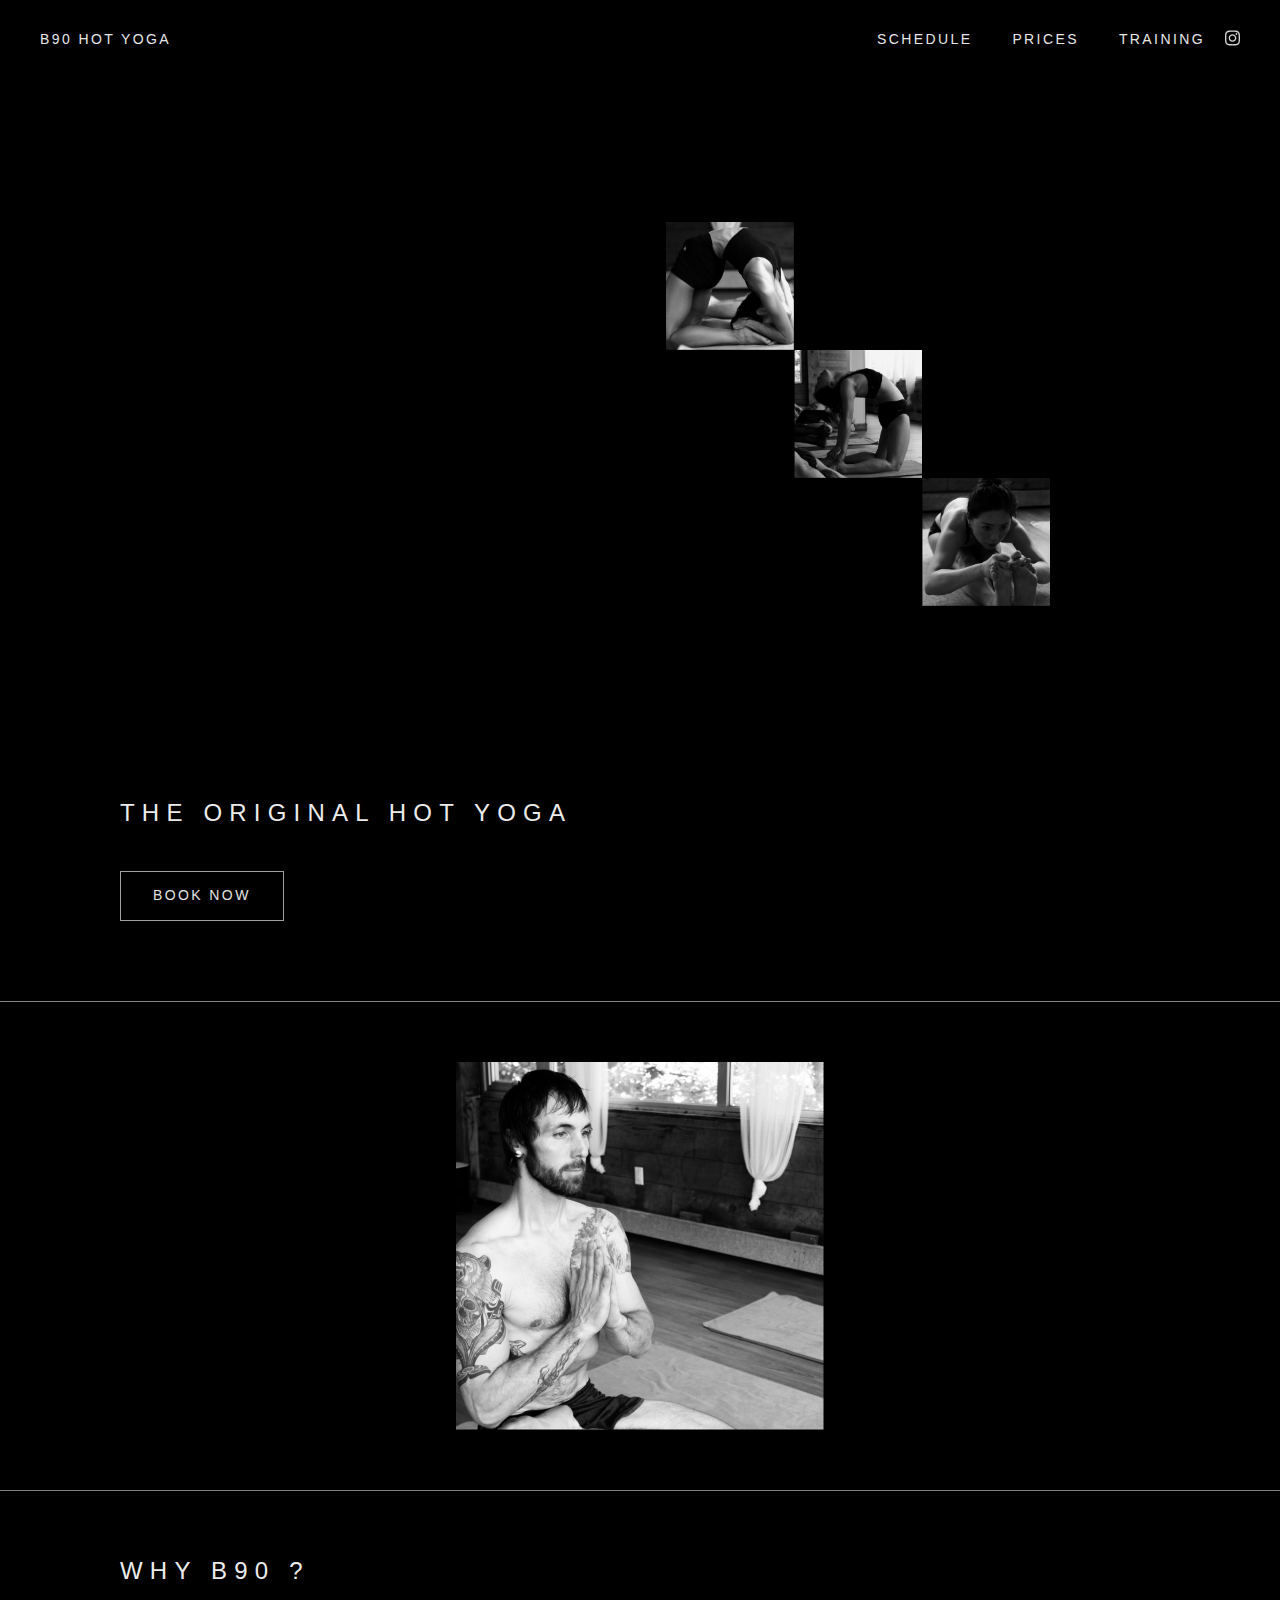
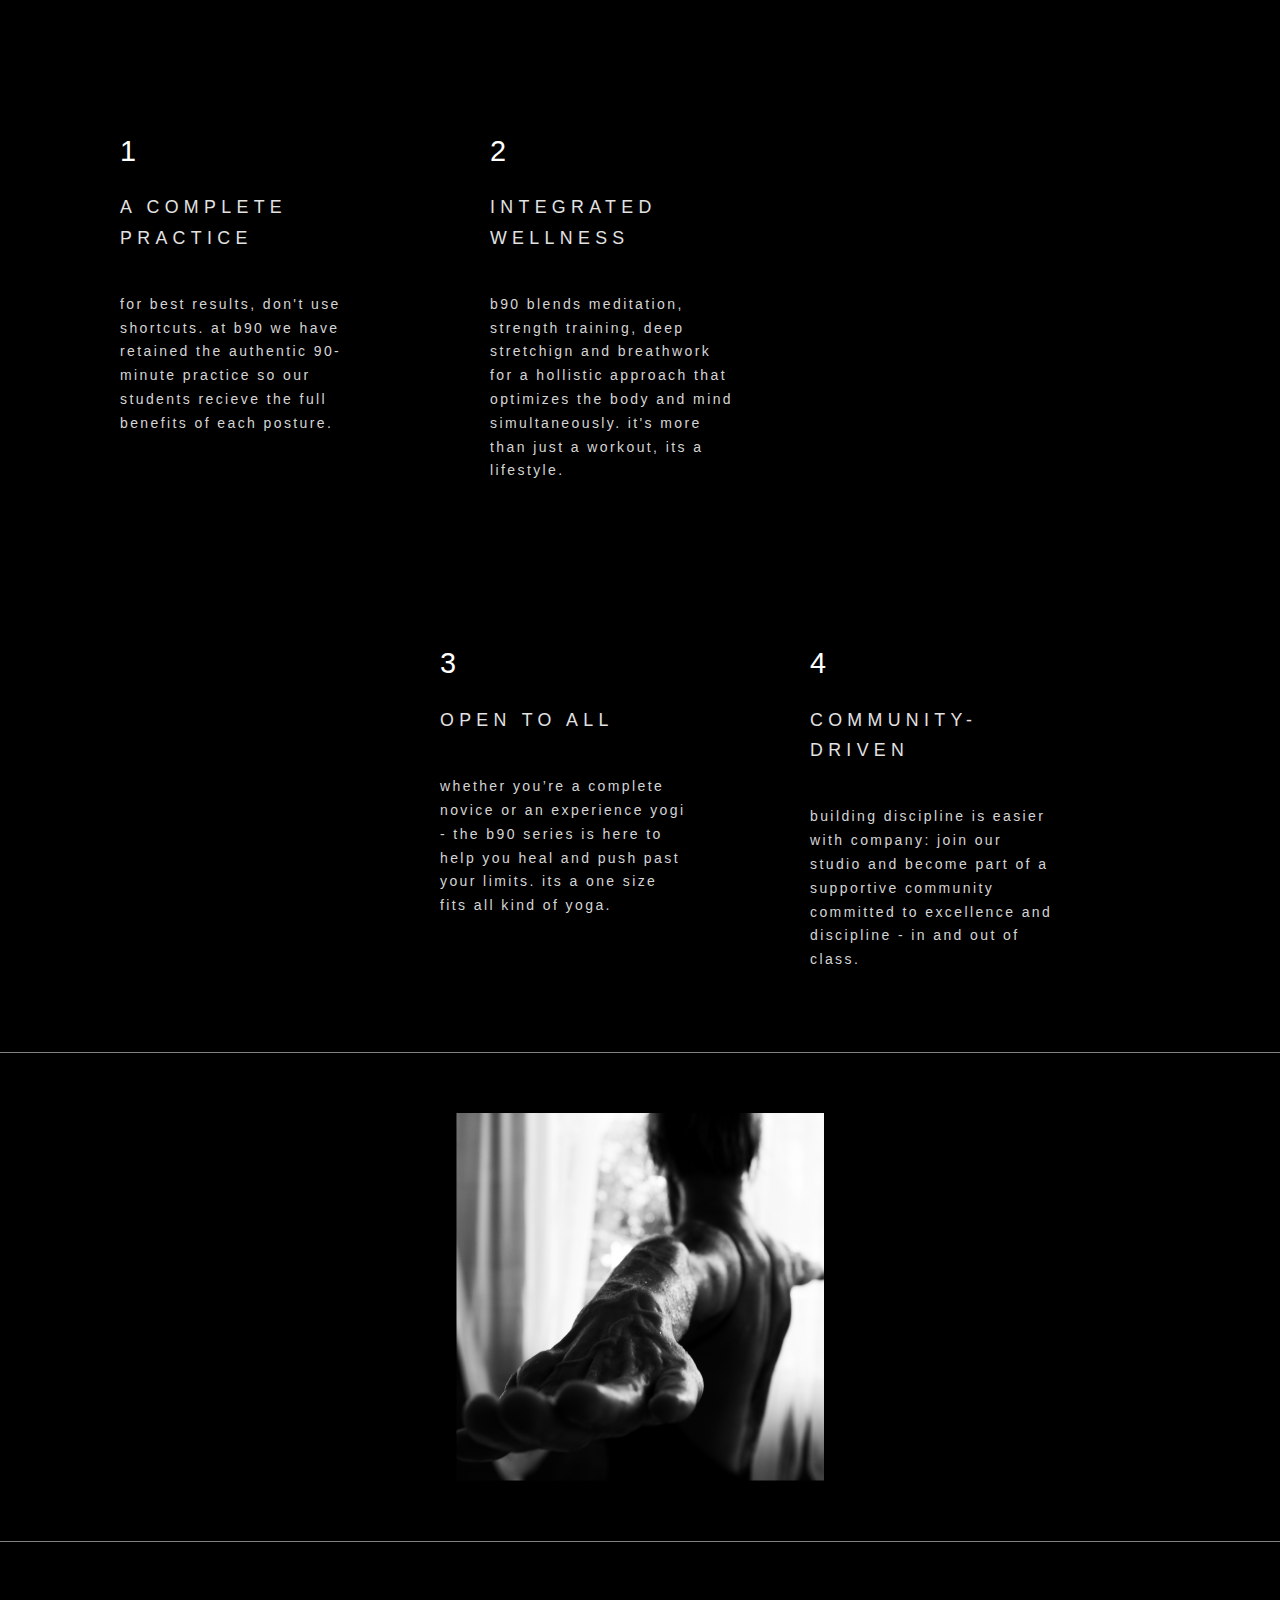
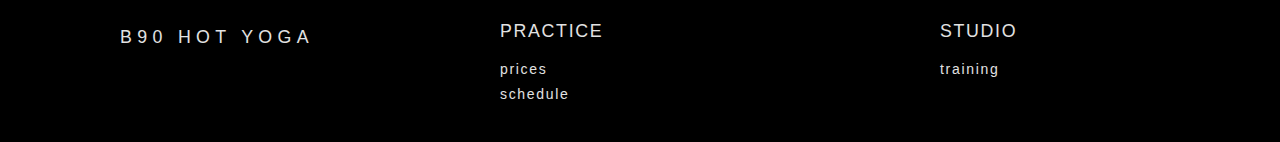
==== commit 355973a3: "Update index.html" ====
--- a/index.html
+++ b/index.html
@@ -93,6 +93,7 @@
     </header>
 
 
+   
     <body>
 
 
@@ -110,6 +111,8 @@
 
 
 
+  
+</div>
 
       <div class="INTRO">
         <h2 class="hot-yoga fade-text">THE ORIGINAL HOT YOGA</h2>
@@ -123,25 +126,26 @@
       </div>
 
 
-   
+   <div class="divblock3"></div>
+   <div class="divblock4"></div>
 
       
       <div class="imgblock"> 
         <img src="photo-5.png">
       </div>
 
-    
-
-
-      <div class="labeldiv">
-
-  
-        <div class="label">
-          <div class="HEADLINE">
+      <div class="divblock4"></div>
+      <div class="divblock3"></div>
+
+
+      <div class="leftdiv">
+
+  
+        <div class="leftdiv-2">
+      
             
             <h2>WHY B90 ?</h2>
 
-          </div>
         </div>
   
       </div>
@@ -233,6 +237,11 @@
           </div>
           
           </div>
+          <div class="divblock4"></div>
+          <div class="divblock3"></div>
+          <div class="divblock4"></div>
+         
+    
 
       
           <div class="imgblock"> 
@@ -241,7 +250,10 @@
   
   
 
-
+          <div class="divblock4"></div>
+          <div class="divblock3"></div>
+          <div class="divblock4"></div>
+         
 
 
      
@@ -275,3 +287,6 @@
         </body>
         
         </html>
+
+
+    
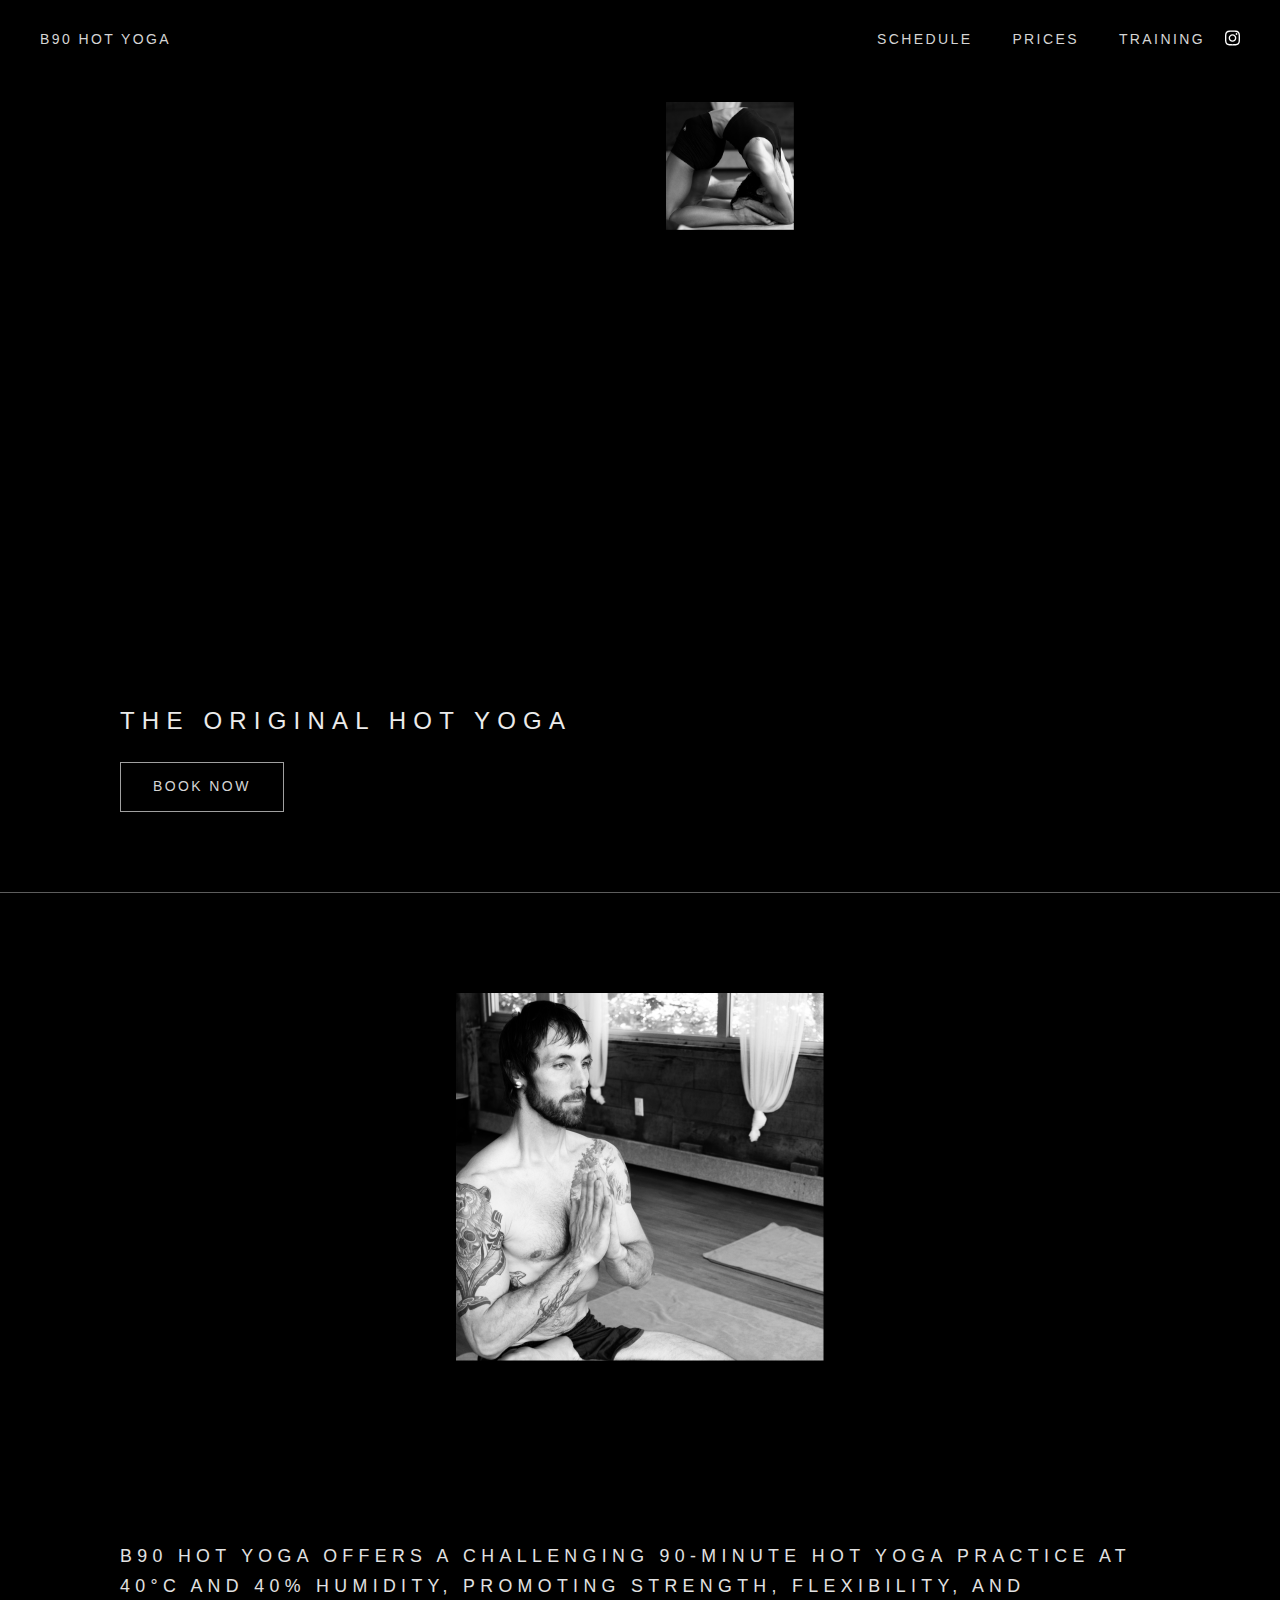
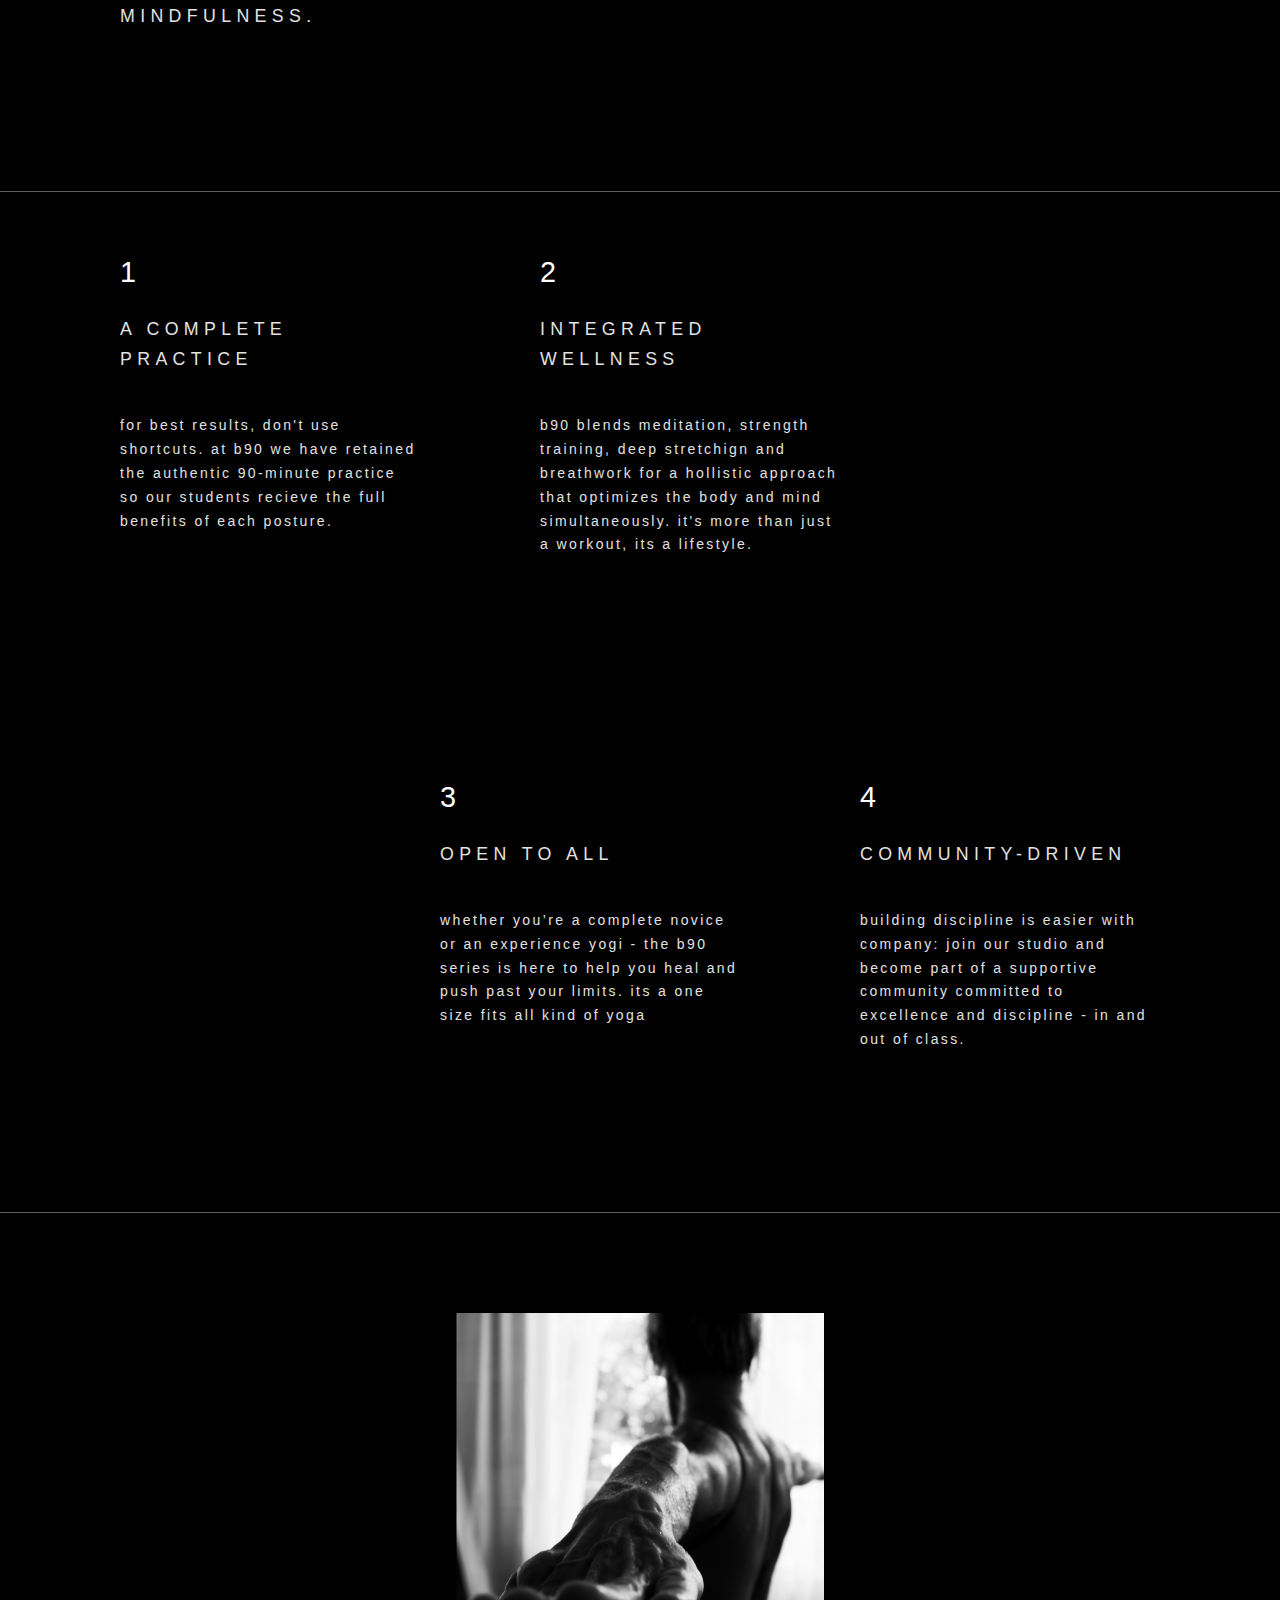
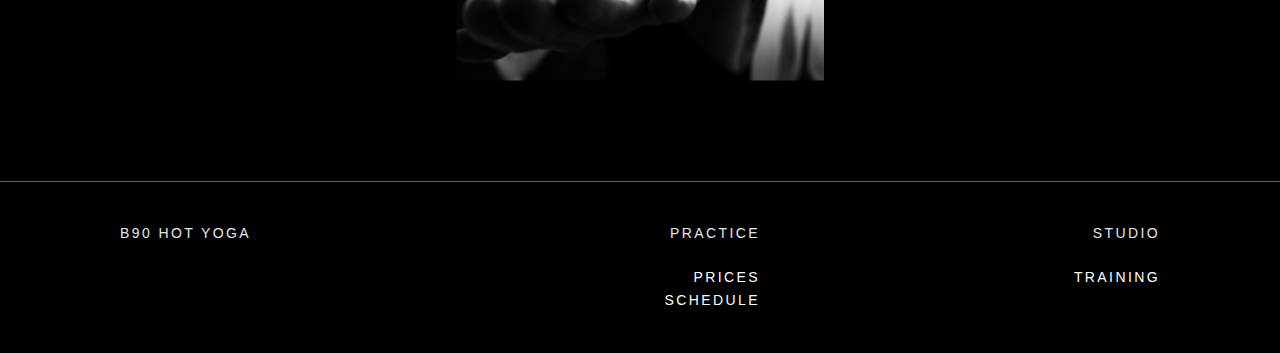
==== commit b9ae0feb: "Add files via upload" ====
--- a/index.html
+++ b/index.html
@@ -8,40 +8,18 @@
 
 
 
-
-
- <!-- globals -->   
-
-    <link rel="stylesheet" href="button.css">
     <link rel="stylesheet" href="styles.css">
-    <link rel="stylesheet" href="footer.css">
     <link rel="stylesheet" href="nav.css">
     <link rel="stylesheet" href="stylesmobile.css">
-    <link rel="stylesheet" href="fonts.css">
-    <link rel="stylesheet" href="prices.css">
-    <link rel="stylesheet" href="img.css">
-    <link rel="stylesheet" href="momencestyles.css">
      <link rel="stylesheet" href="stylesmore.css">
 
    
-
-
-
-<!-- sections -->
-
-<link rel="stylesheet" href="section1.css">
-<link rel="stylesheet" href="section2.css">
-<link rel="stylesheet" href="section3.css">
-<link rel="stylesheet" href="section4.css">
-<link rel="stylesheet" href="section5.css">
-<link rel="stylesheet" href="photoslide1.css">
-
-
-
 
     <link href="https://fonts.googleapis.com/css2?family=Montserrat:wght@400;700&display=swap" rel="stylesheet">
     <link rel="stylesheet" href="https://cdnjs.cloudflare.com/ajax/libs/font-awesome/5.15.3/css/all.min.css">
     <link href="https://fonts.googleapis.com/css2?family=Lora:wght@400;700&display=swap" rel="stylesheet">
+    <link href="https://fonts.googleapis.com/css2?family=Pavanam&display=swap" rel="stylesheet">
+    <link href="https://fonts.googleapis.com/css2?family=Lora:wght@400;700&family=Pavanam&display=swap" rel="stylesheet">
 
 
 </head>
@@ -52,7 +30,7 @@
     <header>
         <div class="logo">
          
-            <a href="#"><h6>B90 HOT YOGA</h6>
+            <a href="#"><h5>B90 HOT YOGA</h5>
         </div>
         <div class="hamburger" id="hamburger">
             <span></span>
@@ -66,14 +44,14 @@
         </div>
         <nav class="nav" id="nav">
             <ul class="nav-list">
-              <li class="nav-item" id="home-dis"><a href="index.html"><h6>HOME</h6></a></li>
-                <li class="nav-item"><a href="schedule.html"><h6>SCHEDULE</h6></a></li>
-                <li class="nav-item"><a href="prices.html"><h6>PRICES</h6></a></li>
-                <li class="nav-item"><a href="training.html"><h6>TRAINING</h6></a></li>
+              <li class="nav-item" id="home-dis"><a href="index.html"><h5>HOME</h5></a></li>
+                <li class="nav-item"><a href="schedule.html"><h5>SCHEDULE</h5></a></li>
+                <li class="nav-item"><a href="prices.html"><h5>PRICES</h5></a></li>
+                <li class="nav-item"><a href="training.html"><h5>TRAINING</h5></a></li>
 
 
           <li>
-            <a href="https://www.instagram.com/pacificsoundradio/" target="_blank">
+            <a href="https://www.instagram.com/b90_yoga_studio/" target="_blank">
 
 
                 <svg id="icon" xmlns="http://www.w3.org/2000/svg " width="24 " height="24 " viewBox="0 0 24 24 "><path d="M12 2.163c3.204 0 3.584.012 4.85.07 3.252.148 4.771 1.691 4.919 4.919.058 1.265.069 1.645.069 4.849 0 3.205-.012 3.584-.069 4.849-.149
@@ -96,185 +74,160 @@
    
     <body>
 
-
-    <div class="img1"> 
-      <img src="photo-1.png" class="fade-image">
-    </div>
-
-    <div class="img2"> 
-      <img src="photo-2.png" class="fade-image">
-    </div>
-
-    <div class="img3"> 
-      <img src="photo-3.png" class="fade-image">
-    </div>
+     
+
+
+  <div class="img1"> 
+    <img src="photo-1.png" class="fade-image">
+  </div>
+
+  <div class="img2"> 
+    <img src="photo-2.png" class="fade-image">
+  </div>
+
+  <div class="img3"> 
+    <img src="photo-3.png" class="fade-image">
+  </div>
+
+
+
+
+ 
 
 
 
   
-</div>
-
-      <div class="INTRO">
-        <h2 class="hot-yoga fade-text">THE ORIGINAL HOT YOGA</h2>
-        <div class="fade-text">
-
-          <button class="BUTTON fade-text"><h4>BOOK NOW</h4></button>
-
-
-
-        </div>
+
+
+      <div class="section" id="intro">
+
+        <h2 class="fade-text">THE ORIGINAL HOT YOGA</h2>
+      
+          <button class="BUTTON fade-text">
+            <h5>BOOK NOW</h5>
+          </button>
+
       </div>
 
-
-   <div class="divblock3"></div>
-   <div class="divblock4"></div>
+      <div class="section line">
+      
+    
 
       
       <div class="imgblock"> 
         <img src="photo-5.png">
       </div>
 
-      <div class="divblock4"></div>
-      <div class="divblock3"></div>
-
-
-      <div class="leftdiv">
-
-  
-        <div class="leftdiv-2">
-      
-            
-            <h2>WHY B90 ?</h2>
-
-        </div>
-  
+   
+
+   
+</div>
+
+<div class="section">
+   
+
+     
+
+
+        <h3>b90 hot yoga offers a challenging 90-minute hot yoga practice at 40°C and 
+          40% humidity, promoting strength, flexibility, and mindfulness. </h3>
+
       </div>
 
-   
-
-
-        <div class="THE-METHOD">
-
-
-          <div class="methodblock-1">
-    
-    
-            <div class="method-block">
-             
-              <div class="method-number"><h1>1</h1></div>
-             
-              <div div class="method-title"><h3>A COMPLETE PRACTICE</h3></div>
-             
-              <div class="method-block-text">
-                <h5>
+
+   
+      <div class="section line margintop">
+
+    
+
+
+          <div id="methodblock-1">
+
+            <div class="content-block-left">             
+              <h1>1</h1>        
+              <h3>A COMPLETE PRACTICE</h3>
+                <h4>
                   for best results, don't use shortcuts. at b90 we have retained the authentic 
                     90-minute practice so our students recieve the full benefits of each posture. 
-                </h5>
-              </div>
-             
-          
-            </div>
-    
-    
-            <div class="method-block">
-
-              <div class="method-number"><h1>2</h1></div>
-
-              <div div class="method-title"><h3>INTEGRATED WELLNESS</h3></div>
-              
-              <div class="method-block-text">
-                <h5>
+                </h4>     
+            </div>
+    
+    
+            <div class="content-block-left">
+            <h1>2</h1>
+            <h3>INTEGRATED WELLNESS</h3>      
+                <h4>
                   b90 blends meditation, strength training, deep stretchign and breathwork for a
                   hollistic approach that optimizes the body and mind simultaneously. it's more than just a workout, its a lifestyle. 
-                </h5>
-              </div>
-            
+                </h4>            
             </div>
     
     
           </div>
 
-     
-
-
-
-          <div class="methodblock-2">
-    
-            <div class="method-block">
-             
-              <div class="method-number"><h1>3</h1></div>
-              
-              <div class="method-title"><h3>OPEN TO ALL</h3></div>
-             
-              <div class="method-block-text">
-                <h5>
-                    
-                  whether you’re a complete novice or an experience yogi - the b90 series is here to help you heal and push
-                  past your limits. its a one size fits all kind of yoga.
-                    
-                </h5>
-              </div>
-            
-            </div>
-    
-            <div class="method-block">
-             
-              <div class="method-number"><h1>4</h1></div>
-            
-              <div div class="method-title"><h3>COMMUNITY-DRIVEN</h3></div>
-            
-              <div class="method-block-text">
-                <h5>
+     </div>
+
+<div class="section margintop">
+
+          <div id="methodblock-2">
+    
+            <div class="content-block-left">            
+              <h1>3</h1>
+            <h3>OPEN TO ALL</h3>
+                <h4> 
+                whether you’re a complete novice or an experience yogi - the b90 series is here to help you heal and push
+                 past your limits. its a one size fits all kind of yoga
+                </h4>            
+            </div>
+    
+
+            <div class="content-block-left">
+             <h1>4</h1>
+             <h3>COMMUNITY-DRIVEN</h3>
+                <h4>
                 building discipline is easier with company: 
                 join our studio and become part of a supportive community
                 committed to excellence and discipline - in and out of class.
-              </h5> 
-            </div>
-            
+                </h4> 
             </div>
     
     
           </div>
+
+        </div>
+
+
+    
+<div class="section margintop line">
+
+  <div class="imgblock"> 
+    <img src="photo-4.png">
+  </div>
+
+
+</div>
+
           
-          </div>
-          <div class="divblock4"></div>
-          <div class="divblock3"></div>
-          <div class="divblock4"></div>
-         
-    
-
-      
-          <div class="imgblock"> 
-            <img src="photo-4.png">
-          </div>
-  
-  
-
-          <div class="divblock4"></div>
-          <div class="divblock3"></div>
-          <div class="divblock4"></div>
-         
-
-
-     
-
-
-
-        <footer class="footer">
-          <div class="footer__brand"><h3>B90 HOT YOGA</h3></div>
-          <div class="footer__sections">
-              <div class="footer__section">
-                  <h3>PRACTICE</h3>
+
+
+
+
+
+        <footer class="footer line">
+          <div class="footer__brand"><h6>B90 HOT YOGA</h6></div>
+          <div class="footer__divs">
+              <div class="footer__div">
+                  <h6>PRACTICE</h6>
                   <ul>
-                      <li><h4><a href="#">prices</a></h4></li>
-                      <li><h4><a href="#">schedule</a></h4></li>
+                      <li><h5><a href="prices.html">prices</a></h5></li>
+                      <li><h5><a href="schedule.html">schedule</a></h5></li>
          
                   </ul>
               </div>
-              <div class="footer__section">
-                  <h3>STUDIO</h3>
+              <div class="footer__div">
+                  <h6>STUDIO</h6>
                   <ul>
-                      <li><h4><a href="#">training</a></h4></li>
+                      <li><h5><a href="training.html">training</a></h5></li>
       
                   </ul>
               </div>
--- a/styles.css
+++ b/styles.css
@@ -1,4 +1,4 @@
-/* Global Styles */
+/* GLOBAL STYLES */
 
 * {
     box-sizing: border-box;
@@ -8,64 +8,311 @@
     max-width: 100%;
 }
 
-header { 
-
-    width: 100vw; /* Ensure it covers the full width */
-    overflow-x: hidden; 
-
-
-}
+
 
 body {
         max-width: 100%; /* Already set */
         width: 100vw; /* Ensure it covers the full width */
         overflow-x: hidden; /* Prevent horizontal scrolling */
      
-
-    }
-
-
-    #icon {
-        width: 15px;
-        color: #d5d5d5;
-        fill: #d5d5d5;
-    }
-
-.schedule {
-    
-    margin-top: 0px; 
-
-    border-top: solid 0.25px rgb(143, 143, 143); 
-
-    display: flex;
-    flex-direction: wrap;
-    align-items: center;
-    justify-content: center; /* Centers content within the schedule */
-    margin-top: 0px;
-  
-}
-
-
-
-/* text fade in  */
-
-.text-container {
+      
+
+    }
+
+
+    .section {
+
+      display: flex;
+      flex-direction: column;
+      width: 100vw;
+      align-items: flex-start;
+      gap: 80px;
+      justify-content: center;
+      position: relative;
+      padding: 80px 120px;
+
+   
+
+    
+    }
+
+    #intro {
+      padding-top: 80vh; 
+      gap: 40px !important;
+    }
+
+.page2 {
+
+    margin-top: 40vh;
+ 
+
+   }
+
+   .line {
+    border-top: solid .1px rgb(93, 93, 93); 
+   }
+    
+   .margintop {
+    margin-top: 80px; 
+   }
+
+    .imgblock {
+
+      position: relative;
+        height: auto;  
+        width: 100vw;  
+        display: flex;
+        justify-content: center;
+        align-items: center;
+        padding-top: 40px;
+        padding-bottom: 40px; 
+    
+    
+    }
+
+
+
+.centerdiv {
+
+  display: flex;
+  align-items: center;
+  justify-content: center;
+  width: 100vw;
+  height: 40px; 
+  text-align: center;
+
+}
+
+
+
+.triple {
+
+  display: flex; 
+  justify-content: center;
+  gap: 180px;
+   width: 100vw;
+  height: auto; 
+  align-items: center;
+  position: relative;
+ 
+  padding: 40px; 
+
+}
+
+
+
+
+
+.content-block {
+
+  width: 300px;
+  display: flex;
+  flex-direction: column;
+  justify-content: center;
+  align-items: center;
+  text-align: center;
+  gap: 60px;
+  padding: 20px; 
+  height: 320px; 
+
+  border: solid 0.1px rgb(138, 138, 138); 
+  border-radius: 5%;
+
+
+
+  }
+
+  .content-block-left {
+
+    width: 300px;
     display: flex;
     flex-direction: column;
-    gap: 20px; /* Spacing between text elements */
-  
-}
+    justify-content: left;
+   
+    text-align: left;
+    gap: 40px;
+  
+    }
+  
+  
+
+
+.schedule {
+  
+  display: flex;
+  flex-direction: wrap;
+  align-items: center;
+  justify-content: center; /* Centers content within the schedule */
+
+}
+
+.footer {
+  margin-top: 0px; 
+  display: flex;
+  justify-content: space-between;
+  width: 100%;
+  max-width: 100vw; 
+  padding: 40px;
+  margin-top: 80px; 
+
+
+}
+
+
+
+
+
+
+#methodblock-1 {
+
+  display: flex;
+  height: auto;
+  align-items:flex-start;
+  justify-items:flex-start;
+  gap: 120px;
+  position: relative;
+  align-self: stretch;
+  width: 100%;
+
+ 
+
+
+}
+
+#methodblock-2 {
+
+  display: flex;
+  height: auto;
+  align-items:flex-start;
+  justify-content: flex-end;
+  gap: 120px;
+  position: relative;
+  align-self: stretch;
+  width: 100%;
+
+}
+
+
+
+
+
+
+
+/* text fade in / EFFECTS   */
+
+
 
 
 .fade-text {
-    opacity: 0;
-    font-size: 24px; /* Adjust size as needed */
-    transition: opacity 8s ease; /* Duration of fade-in */
+  opacity: 0;
+  font-size: 24px; /* Adjust size as needed */
+  transition: opacity 8s ease; /* Duration of fade-in */
 }
 
 .visible {
-    opacity: 1;
-}
+  opacity: 1;
+}
+
+
+/* NAV + HEADER + HAMBURGER   */ 
+
+
+header {
+
+  width: 100vw; /* Ensure it covers the full width */
+  overflow-x: hidden; 
+  position: sticky;
+  top: 0;
+  display: flex;
+  align-items: center;
+  justify-content: space-between;
+  position: fixed; /* Keeps the header at the top when scrolling */
+  top: 0;
+  left: 0;
+  width: 100%; /* Full-width header */
+  z-index: 20;
+  padding: 40px; 
+  background-color: black;
+  height: 80px;
+}
+
+.logo {
+  display: flex;
+  align-items: center;
+}
+
+#home-dis {
+  visibility:hidden;
+}
+
+.logo img {
+  width: 20px;
+  margin-right: 20px;
+  margin-top: 9px;
+}
+
+.nav {
+  display: flex;
+  align-items: center;
+  position: sticky;
+  top: 0;
+  z-index: 1000;
+}
+
+.nav-list {
+  display: flex;
+  list-style: none;
+  align-items: center;
+ 
+}
+
+.nav-item {
+  margin-left: 0px;
+  padding: 20px; 
+}
+
+.hamburger {
+  display: none; /* Initially hidden, shown on smaller screens */
+  flex-direction: column;
+  cursor: pointer;
+  position: fixed;
+  right: 50px;
+  top: 15px;
+  z-index: 12;
+  padding: 10px;
+}
+
+.hamburger span {
+  height: 1px;
+  width: 30px;
+  background: white;
+  margin: 4px 0;
+  transition: all 0.3s ease;
+  position: fixed;
+}
+
+.hamburger.active span:nth-child(1) {
+  transform: rotate(45deg);
+}
+
+.hamburger.active span:nth-child(2) {
+  opacity: 0;
+}
+
+.hamburger.active span:nth-child(3) {
+  transform: rotate(-45deg);
+}
+
+.nav.active ~ .close-hamburger {
+  display: flex;
+}
+
+.nav.active ~ .hamburger {
+  display: none;
+}
+
+
+
 
 
 
@@ -79,19 +326,7 @@
 
     }
     
-       
-    header { 
-
-     
-        max-width: 100vw; /* Ensure it covers the full width */
-        overflow-x: hidden; 
-
-
-        padding: 10px; 
-
-      
-
-    }
+  
 
     body {
        
@@ -117,22 +352,535 @@
 }
 
 
-
-
-
-
-
-
-
-
-
-
-
-    
-
-
-
-
-
-
-  
+.headingcenterdiv {
+
+  display: flex;
+  align-items: center;
+  justify-content: center;
+  width: 100vw;
+  height: 100px; 
+  padding: 0px 20px;
+
+}
+
+
+
+
+/* TYPOGRAPHY  */
+
+a {
+    text-decoration: none;
+    color:#ffffff; 
+  }
+  
+  
+  h1 { 
+    font-family: 'Pavanam', sans-serif;
+    font-weight: 100;
+    color: #ffffff;
+    font-size: 42px;
+    letter-spacing: .3em;
+    line-height: 1.7px;
+    text-transform: uppercase;
+  }
+  
+ 
+
+  
+  h2 { 
+    font-family: 'Pavanam', sans-serif;
+    font-weight: 100;
+    color: #ffffff;
+    font-size: 24px;
+    letter-spacing: .3em;
+    line-height: 1.7px;
+    text-transform: uppercase;
+  }
+
+  /* heading 3 */ 
+
+
+    h3 { 
+      font-family: 'Pavanam', sans-serif;
+      font-weight: 100;
+      color: #ffffff;
+      font-size: 18px;
+      line-height: 1.7;
+      letter-spacing: .3em;
+      text-transform: uppercase;
+
+    }
+  
+
+   /* paragraph */ 
+  
+    h4 { 
+      font-family: 'Lora', serif;
+      font-weight: 100;
+      color: #ffffff;
+      font-size: 12px;
+      letter-spacing: .3em;
+      line-height: 1.7;
+      text-decoration: none;
+    }
+  
+    /* NAV LINKS */ 
+    h5 { 
+      font-family: 'Pavanam', sans-serif;
+      font-weight: 100;
+      color: #ffffff;
+      font-size: 12px;
+      line-height: 1.7;
+      letter-spacing: .3em;
+      text-transform: uppercase;
+    }
+
+    h6 { 
+      font-family: 'Pavanam', sans-serif;
+      font-weight: 100;
+      color: #d3d3d3;
+      font-size: 12px;
+      line-height: 1.7;
+      letter-spacing: .3em;
+      text-transform: uppercase;
+    }
+  
+  
+  
+  
+    #icon {
+      width: 15px;
+      color: #ffffff;
+      fill: #ffffff;
+  }
+  
+  
+
+
+
+
+
+
+
+
+/* MOMENCE STYLES */
+.momence-host-schedule-layout {
+    font-family: "Nunito-ExtraLight", Helvetica, Arial, sans-serif !important;
+    text-transform: uppercase !important;
+  
+   
+}
+
+.momence-plugin-host-schedule {
+
+    font-family: "Nunito-ExtraLight", Helvetica, Arial, sans-serif !important;
+    text-transform: uppercase !important;
+
+}
+
+.momence-plugin-host-schedule {
+
+    font-family: "Nunito-ExtraLight", Helvetica, Arial, sans-serif !important;
+    text-transform: uppercase !important;
+
+}
+
+.sc-12tukza-0 {
+    visibility: hidden;
+}
+
+
+
+.sc-12tukza-0.EenGE.sc-rgo30r-3.eDBrNQ {
+
+    visibility: hidden;
+
+}
+
+a.sc-12tukza-0.EenGE.sc-rgo30r-3.eDBrNQ {
+    visibility: hidden;  
+}
+
+/*    */
+.momence-event_type_select-button, .sc-1cwk5zu-1 {
+    visibility: hidden;
+}
+
+/*    */
+.momence-event_type_select-button, .sc-1cwk5zu-2 {
+    visibility: hidden;
+}
+
+/*    */
+.momence-event_type_select-button {
+    visibility: hidden;
+}
+
+
+/* "classes" ,top of schedule */
+.momence-event_type_select, .sc-1cwk5zu-0 {
+    visibility: hidden;
+}
+
+  
+
+
+
+
+  @media screen and (max-width: 600px){
+
+  .INTRO {
+ 
+    display: flex;
+    flex-direction: column;
+    align-items: flex-start;
+    justify-content: left;
+    gap: 20px;
+    position: relative;
+    padding-top: 400px;
+    width: 100%;
+    height: auto;
+    padding-left: 20px;
+    padding-right: 10px; 
+    margin-bottom: 80px;
+    
+
+    
+  }
+
+
+
+.hot-yoga {
+  white-space: normal; /* Allow wrapping */
+      display: block; /* Ensure the element respects block-level wrapping */
+
+}
+
+}
+
+
+.BUTTON {
+ 
+  box-sizing: border-box;
+  justify-content: center;
+  align-items: center;
+  padding: 4px 20px 1px 20px;
+  position: relative;
+  border: rgb(255, 255, 255) 0.1px solid;
+  
+}
+
+
+
+
+
+
+
+
+
+
+
+
+
+
+
+
+.CLASS-TYPES {
+
+
+  margin-top: 0px; 
+  padding-left: 120px; 
+  padding-right: 120px;
+  padding-bottom: 80px;
+  
+  display: flex;
+  flex-direction: column;
+  align-items: end;
+  
+  gap: 120px;
+  position: relative;
+
+width: 100%; 
+
+
+
+ 
+}
+
+
+
+
+
+.CLASS-TYPES .div {
+  display: flex;
+  align-items: start;
+  justify-content: space-between;
+  
+  position: relative;
+  align-self: stretch;
+  flex: 0 0 auto;
+
+
+
+
+
+ 
+
+}
+
+.CLASS-TYPES .div-2 {
+  display: flex;
+  flex-direction: column;
+  width: 220px;
+  align-items: flex-start;
+  gap: 40px;
+  position: relative;
+  
+
+
+  max-width: 100vw; /
+}
+
+.CLASS-TYPES .vector-stroke {
+
+  position: relative;
+  width: 20px;
+  height: 20px;
+
+}
+
+
+
+
+.class-type-text {
+  width: 220px; 
+
+}
+
+.class-type-title {
+
+  width: auto;
+}
+
+
+
+@media (max-width: 768px) {
+
+
+  .class-type-text {
+    width: 100%; 
+
+  }
+
+
+
+
+
+.CLASS-TYPES-TITLE {
+
+
+  max-width: 100vw; /
+
+  }
+  .CLASS-TYPES {
+
+
+    max-width: 100vw; 
+
+    padding-left: 20px;
+  padding-right: 20px; 
+    
+
+    display: flex;
+    flex-direction:column;
+    flex-wrap: wrap;
+    
+  }
+
+  .CLASS-TYPES .div {
+
+    display: flex;
+    flex-direction:column;
+    flex-wrap: wrap; 
+    width: 100%; 
+    gap: 40px;
+
+  }
+
+  .CLASS-TYPES .div-2 {
+    
+    display: flex;
+    flex-direction:column;
+    flex-wrap: wrap; 
+    width: 100%;
+    align-items: flex-start;
+    gap: 40px;
+    position: relative;
+  }
+ 
+
+}
+
+
+
+/*PRICES */ 
+
+
+  
+  
+
+
+
+
+
+.price-group {
+
+  display: flex; 
+  flex-direction: column; 
+  align-items: center;
+  width: 300px;
+  height: auto;
+  border-top: solid 0.5px rgb(131, 131, 131); 
+}
+
+
+
+
+
+@media (max-width: 768px) {
+
+
+
+  .price-div-2 {
+
+      display: flex; 
+      justify-content: center;
+      gap: 180px;
+
+      flex-direction:column;
+    flex-wrap: wrap;
+      
+  
+  
+     
+      width: 100vw;
+      height: auto; 
+     
+      display: flex;
+      align-items: center;
+      position: relative;
+  
+      
+    }
+
+    .price-div-2 {
+
+      display: flex; 
+      justify-content: center;
+  
+      gap: 40px;
+  
+  
+     
+      width: 100vw;
+      height: auto; 
+     
+     
+      align-items: center;
+      position: relative;
+  
+    
+    }
+
+
+
+}
+
+
+/* IMAGES */ 
+
+
+
+.img1 {
+
+  position: absolute;
+  height: 10%; 
+  width: 10%;  
+  margin-top: 5%; 
+  margin-left: 50%; 
+  z-index: 12; 
+}
+
+
+.img2 {
+ 
+  position: absolute;
+  height: 10%; 
+  width: 10%;  
+  margin-top: 15%; 
+  margin-left: 60%; 
+  z-index: 11; 
+}
+
+.img3 {
+
+  position: absolute;
+  height: 10%; 
+  width: 10%;   
+  margin-top: 25%; 
+  margin-left: 70%; 
+  z-index: 10; 
+}
+
+
+
+
+.fade-image {
+  opacity: 0;
+  width: 300px; /* Adjust size as needed */
+  height: auto;
+  transition: opacity 8s ease; /* Duration of fade-in */
+}
+
+.visible {
+  opacity: 1;
+}
+
+
+
+
+
+
+
+
+/*FOOTER */ 
+
+.footer__brand {
+  visibility:visible;
+  margin-bottom: 40px;
+  } 
+
+/* General Footer Styles */
+
+
+
+.footer__divs {
+  display: flex;
+  flex-wrap: wrap;
+  align-items: flex-start;
+  gap: 220px;
+}
+
+
+.footer__div {
+  display: flex;
+  flex-direction: column;
+  width: 180px;
+  gap: 20px;
+  text-align: right;
+
+}
+
+
+
+
--- a/stylesmobile.css
+++ b/stylesmobile.css
@@ -1,97 +1,468 @@
-@media only screen and (max-width: 767px) {
-    
-
-    /* Disable scrolling on the body when necessary */
-    .no-scroll {
-        overflow: hidden !important;
-    }
-
-    /* Navigation Styles */
-    .nav {
-        position: fixed; /* Fix the navigation to the viewport */
-        top: 0; /* Align to the top */
-        left: 100%; /* Start off-screen to the right */
-        display: flex; /* Use flexbox for alignment */
-        flex-direction: column; /* Stack items vertically */
-        align-items: center; /* Center items horizontally */
-        justify-content: center; /* Center items vertically */
-        width: 100vw; /* Full width */
-        height: 100vh; /* Full height */
-        background-color: black; /* Add a background color if needed */
-        transition: left 1s ease; /* Slide-in effect */
-        z-index: 20; /* Above other elements */
-        overflow: hidden; /* Prevent scroll in the nav */
-     
-    }
-
-   #home-dis {
-        visibility:visible;
-     
-     }
-
-        #icon {
-        width: 30px;
-        color: #d5d5d5; 
-        fill: #d5d5d5; 
-        margin: 20px;  
-    }
-    /* Navigation List */
-    .nav-list {
-        display: flex; /* Use flexbox for alignment */
-        flex-direction: column; /* Stack items vertically */
-        width: 100%; /* Full width */
-        height: 100vh; /* Full height for centering */
-        align-items: center; /* Center items horizontally */
-        justify-content: center; /* Center items vertically */
-        margin: 0; /* Remove default margin */
-        padding: 0; /* Remove default padding */
-        overflow: hidden; /* Prevent scroll in the list */
-
-        background-color: black;
-    }
-
-    /* Hamburger Menu */
-    .hamburger,
-    .close-hamburger {
-        display: flex;
-        z-index: 100; /* Above navigation */
-        position: fixed; /* Fixed position */
-        top: 35px; /* Adjust position */
-        right: 55px; /* Adjust position */
-        cursor: pointer; /* Pointer cursor for interaction */
-    }
-
-    /* Active Navigation */
-    .nav.active {
-        left: 0; /* Slide in from the right */
-    }
-
-    /* Navigation Links */
-    .nav-item a {
-        width: 100vw; /* Full width for clickable area */
-        padding: 10px 0; /* Vertical padding for spacing */
-        display: flex; /* Flexbox for alignment */
-        text-decoration: none; /* Remove underline */
-        justify-content: center; /* Center text horizontally */
-        align-items: center; /* Center text vertically */
-        background-color: #fff; /* Optional: add background to links */
-
-        background-color: black; 
-    }
-
-    /* Logo Styling */
-    .logo {
-        display: flex; /* Use flexbox for alignment */
-        align-items: center; /* Vertically center the logo and text */
-        position: fixed; /* Fixed position */
-        top: 20px; /* Adjust position as needed */
-        left: 20px; /* Adjust position as needed */
-        z-index: 30; /* Above navigation */
-    }
-
-    .logo img {
-        width: 25px; /* Set desired width of the logo */
-        height: auto; /* Maintain aspect ratio */
-        vertical-align: middle; /* Align with text */
-    }
-}
+
+  
+  
+  @media only screen and (max-width: 767px) {
+
+
+/* GLOBAL STYLES  */ 
+
+* {
+    box-sizing: border-box;
+    margin: 0;
+    padding: 0;
+    background-color: rgb(0, 0, 0);
+    max-width: 100%;
+}
+
+
+
+body {
+        max-width: 100%; /* Already set */
+        width: 100vw; /* Ensure it covers the full width */
+        overflow-x: hidden; /* Prevent horizontal scrolling */
+     
+
+    }
+
+
+    .section {
+
+      display: flex;
+      flex-direction: column;
+      width: 100vw;
+      align-items: flex-start;
+      gap: 40px;
+      justify-content: center;
+      position: relative;
+      padding: 10px;
+     
+
+
+
+    }
+
+
+    .triple {
+
+      display: block;
+      width: 100%;
+      gap: 40px; 
+      justify-content: center;
+      align-items: center;
+    
+   
+      margin-top: 20px; 
+      margin-bottom: 20px; 
+      padding: 20px; 
+     
+      
+    
+    }
+     
+    
+    
+    .content-block {
+    
+  
+      width: 100%;
+      height: 300px; 
+      display: flex;
+      flex-direction: column;
+      justify-content: center;
+      align-items: center;
+      text-align: center;
+      gap: 20px;
+      padding: 20px; 
+
+      margin-top: 20px; 
+      margin-bottom: 20px; 
+    
+    
+      border: solid 0.1px rgb(138, 138, 138); 
+      border-radius: 5%;
+    
+
+    
+    
+      }
+
+
+.centerdiv {
+
+  display: flex;
+  align-items: center;
+  justify-content: center;
+  width: 100vw;
+ height: auto; 
+  text-align: center;
+
+
+
+}
+#methodblock-1 {
+  display: block;
+  width: 100%;
+  gap: 40px;
+
+}
+
+#methodblock-2{
+  display: block;
+  width: 100%;
+  gap: 40px;
+
+}
+
+
+
+  .content-block-left {
+
+    display: block;
+    justify-content: left;
+    align-items: center;
+    text-align: left;
+    padding: 20px;
+    width: 100%; 
+    gap: 40px; 
+
+    }
+  
+
+  
+  .img1 {
+     
+      visibility: collapse; 
+  
+  }
+  
+  .img2 {
+     
+    visibility: collapse; 
+ 
+}
+
+.img3 {
+  visibility: collapse; 
+   
+
+}
+  
+
+
+
+
+
+
+
+.imgblock {
+
+  position: relative;
+    height: auto;  
+    width: 100vw;  
+    display: flex;
+    justify-content: center;
+    align-items: center;
+    padding-top: 40px;
+    padding-bottom: 40px; 
+
+  
+
+
+}
+
+
+
+.schedule {
+  
+  display: flex;
+  flex-direction: wrap;
+  align-items: center;
+  justify-content: center; /* Centers content within the schedule */
+
+}
+
+
+
+
+.footer {
+
+  max-width: 100%; 
+  display: flex; 
+  align-items: center;
+  justify-content: left;
+  margin-top: 120px; 
+  padding: 5%;
+
+  display: flex;
+ flex-wrap: wrap;
+
+ max-width: 100vw; /
+    
+    
+  }
+
+  .footer__brand {
+   visibility:visible;
+   margin-bottom: 40px;
+
+   
+   } 
+
+ 
+ 
+
+.footer__divs {
+
+ display: flex;
+ flex-wrap: wrap;
+ align-items: flex-start;
+ gap: 40px;
+ width: 100%;
+
+
+}
+
+.footer__div {
+ display: flex;
+ flex-direction: column;
+ width: 100%;
+ gap: 40px;
+ text-align: left; /* Align all items to the left */
+
+}
+
+  
+
+
+
+
+
+
+
+
+
+
+
+
+
+
+
+
+  
+    /* TYPOGRAPHY  */
+  
+    h1 { 
+        font-family: 'Pavanam', sans-serif;
+      font-weight: 100;
+      color: #ffffff;
+      font-size: 36px;
+      letter-spacing: 2.88px;
+      line-height: 56px;
+      text-transform: uppercase;
+    
+    }
+
+
+
+  
+    h2 { 
+        font-family: 'Pavanam', sans-serif;
+      font-weight: 100;
+      color: #f0f0f0;
+      font-size: 22px;
+      letter-spacing: 2.88px;
+  
+  
+    }
+
+
+
+      h3 { 
+        font-family: 'Pavanam', sans-serif;
+        font-weight: 100;
+        color: #f3f3f3;
+        font-size: 18px;
+        letter-spacing: 2.88px; 
+        line-height: 40px;
+      
+       
+    
+      }
+    
+      h4 { 
+        font-family: 'Pavanam', sans-serif;
+      font-size: 16px;
+      font-weight: 200;
+      font-style: normal;
+      line-height: normal;
+      letter-spacing: 2.88px;
+      color: #bfbfbf;
+     
+      }
+  
+  
+      h5 { 
+        font-family: 'Pavanam', sans-serif;
+        font-weight: 100;
+        color: #969696;
+        font-size: 16px;
+        letter-spacing: 2.4px;
+        line-height: 1.7;
+        text-decoration: none;
+        
+       
+    
+      }
+
+      h6 { 
+        font-family: 'Pavanam', sans-serif;
+  font-weight: 100;
+  color: #ffffff;
+  font-size: 16px;
+  letter-spacing: 2.4px;
+  line-height: 1.7;
+  text-decoration: none;
+        
+       
+    
+    }
+
+    /* ICON */
+
+    #icon {
+        width: 20px;
+        color: #ffffff;
+        fill: #ffffff;
+    }
+
+
+
+
+
+
+
+
+
+  /* NAV + HEADER + HAMBURGER */ 
+  
+  /* Disable scrolling on the body when necessary */
+  .no-scroll {
+    overflow: hidden !important;
+}
+
+/* Navigation Styles */
+.nav {
+    position: fixed; /* Fix the navigation to the viewport */
+    top: 0; /* Align to the top */
+    left: 100%; /* Start off-screen to the right */
+    display: flex; /* Use flexbox for alignment */
+    flex-direction: column; /* Stack items vertically */
+    align-items: center; /* Center items horizontally */
+    justify-content: center; /* Center items vertically */
+    width: 100vw; /* Full width */
+    height: 100vh; /* Full height */
+    background-color: black; /* Add a background color if needed */
+    transition: left 1s ease; /* Slide-in effect */
+    z-index: 20; /* Above other elements */
+    overflow: hidden; /* Prevent scroll in the nav */
+ 
+}
+
+#home-dis {
+    visibility:visible;
+ 
+ }
+
+    #icon {
+    width: 30px;
+    color: #d5d5d5; 
+    fill: #d5d5d5; 
+    margin: 20px;  
+}
+/* Navigation List */
+.nav-list {
+    display: flex; /* Use flexbox for alignment */
+    flex-direction: column; /* Stack items vertically */
+    width: 100%; /* Full width */
+    height: 100vh; /* Full height for centering */
+    align-items: center; /* Center items horizontally */
+    justify-content: center; /* Center items vertically */
+    margin: 0; /* Remove default margin */
+    padding: 0; /* Remove default padding */
+    overflow: hidden; /* Prevent scroll in the list */
+
+    background-color: black;
+}
+
+/* Hamburger Menu */
+.hamburger,
+.close-hamburger {
+    display: flex;
+    z-index: 100; /* Above navigation */
+    position: fixed; /* Fixed position */
+    top: 35px; /* Adjust position */
+    right: 55px; /* Adjust position */
+    cursor: pointer; /* Pointer cursor for interaction */
+}
+
+/* Active Navigation */
+.nav.active {
+    left: 0; /* Slide in from the right */
+}
+
+/* Navigation Links */
+.nav-item a {
+    width: 100vw; /* Full width for clickable area */
+    padding: 10px 0; /* Vertical padding for spacing */
+    display: flex; /* Flexbox for alignment */
+    text-decoration: none; /* Remove underline */
+    justify-content: center; /* Center text horizontally */
+    align-items: center; /* Center text vertically */
+    background-color: #fff; /* Optional: add background to links */
+
+    background-color: black; 
+}
+
+/* Logo Styling */
+.logo {
+    display: flex; /* Use flexbox for alignment */
+    align-items: center; /* Vertically center the logo and text */
+    position: fixed; /* Fixed position */
+    top: 20px; /* Adjust position as needed */
+    left: 20px; /* Adjust position as needed */
+    z-index: 30; /* Above navigation */
+}
+
+.logo img {
+    width: 25px; /* Set desired width of the logo */
+    height: auto; /* Maintain aspect ratio */
+    vertical-align: middle; /* Align with text */
+}
+
+
+
+
+
+
+ 
+  
+}
+
+
+
+
+
+
+
+
+
+
+
+
+
+
+
+
+
+
+
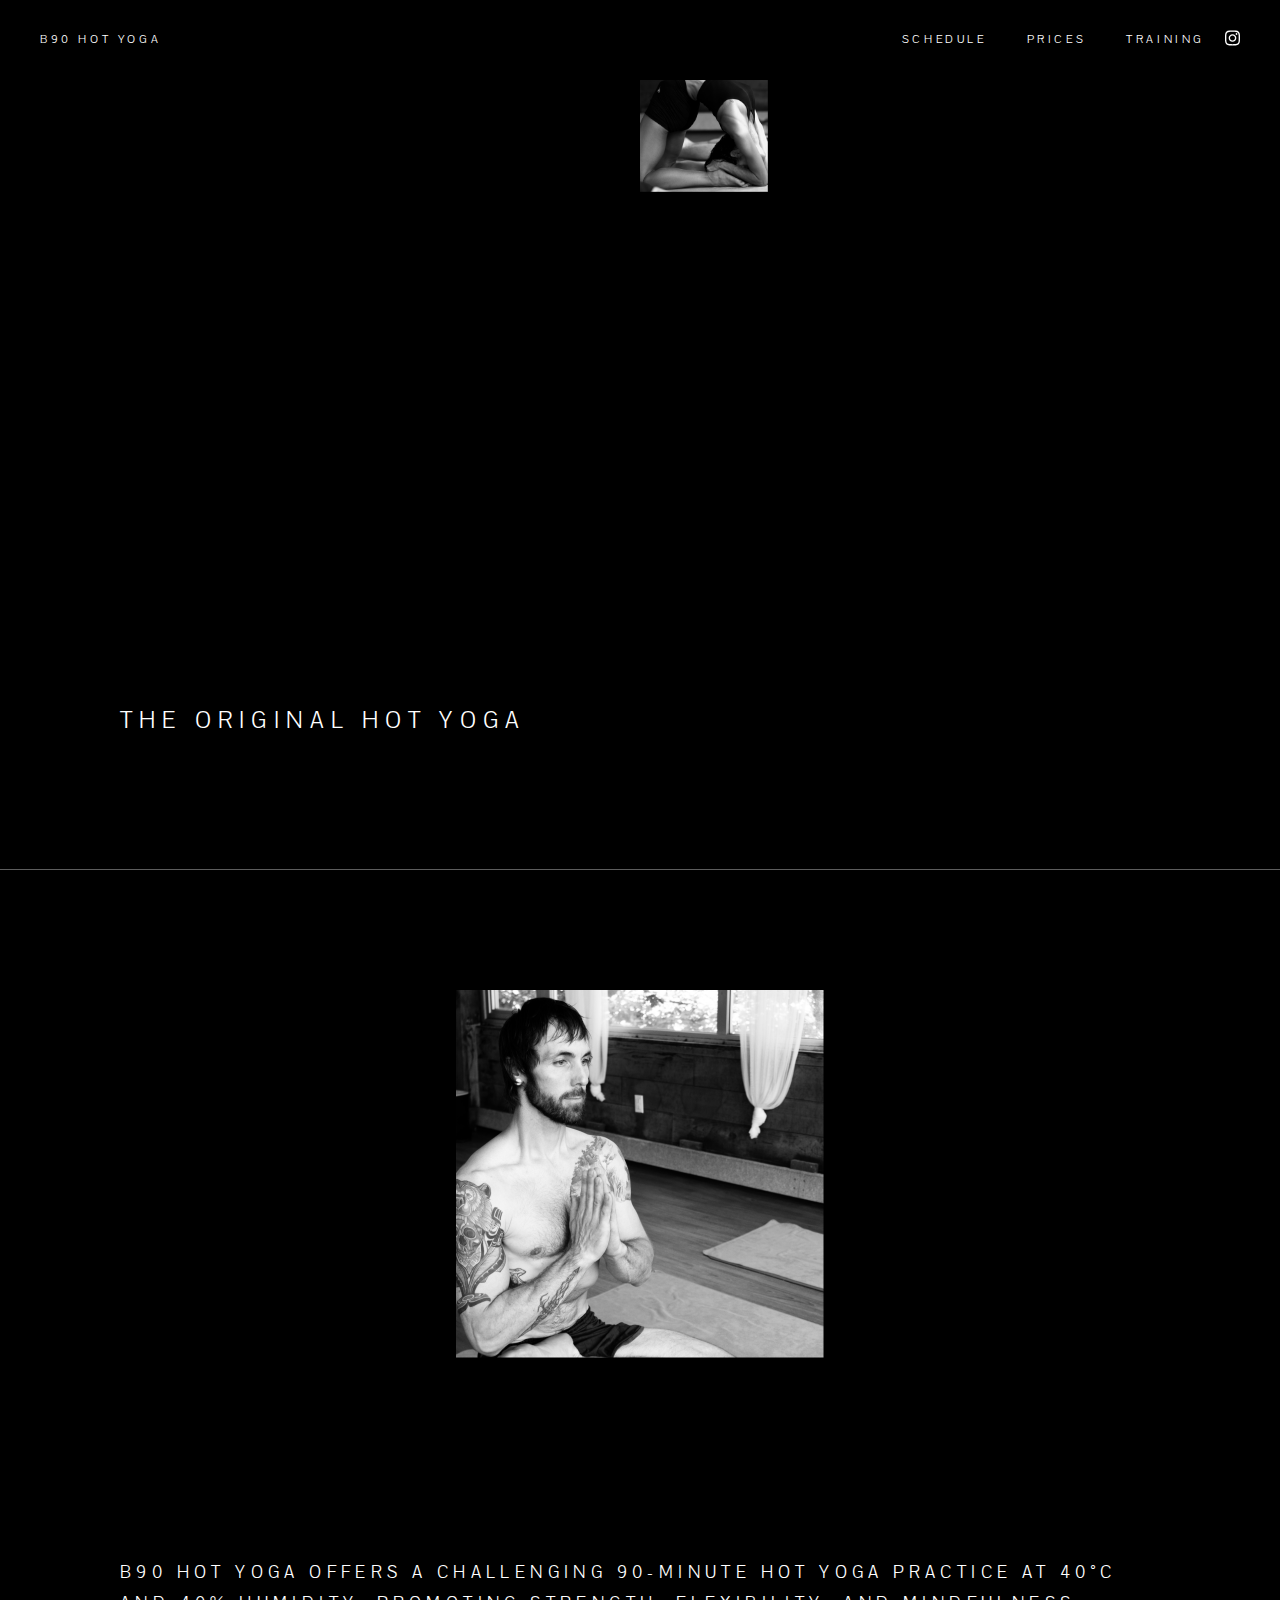
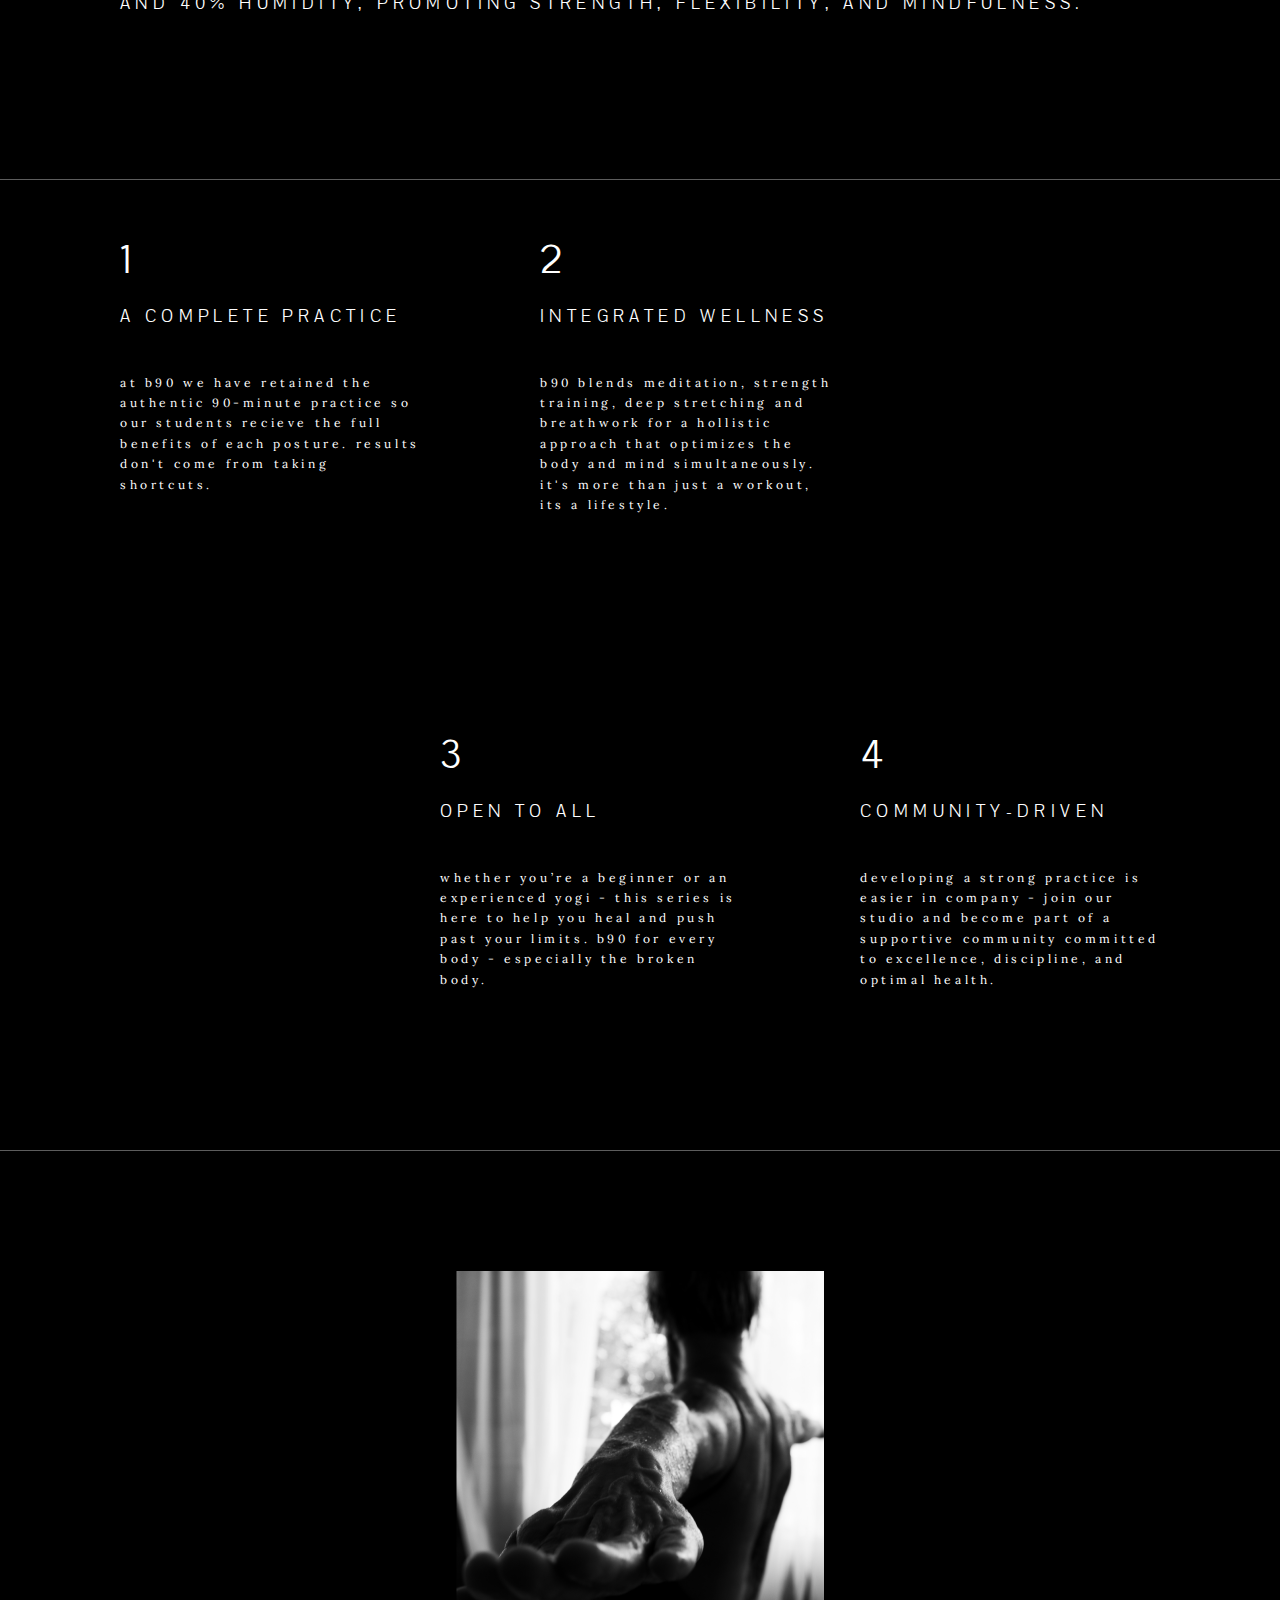
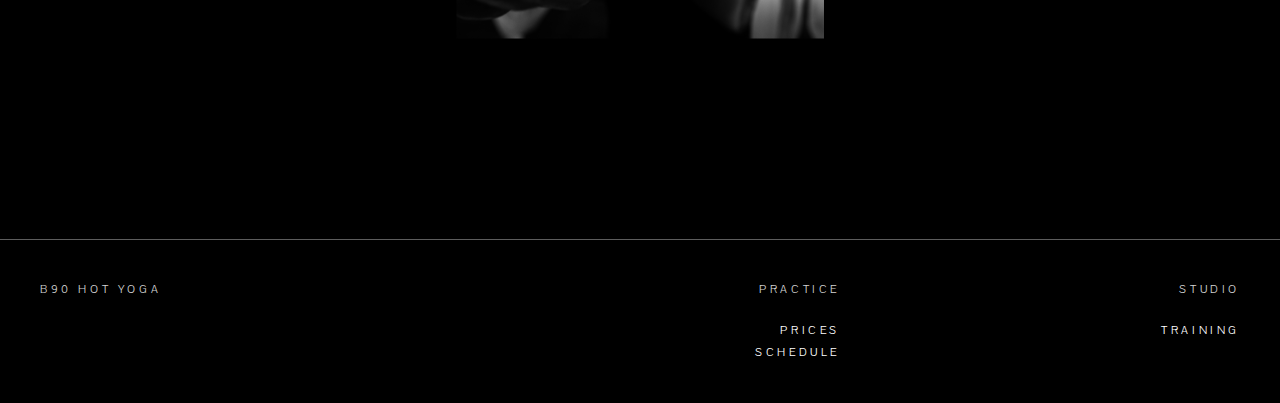
==== commit 410786c6: "Update index.html" ====
--- a/index.html
+++ b/index.html
@@ -147,8 +147,9 @@
               <h1>1</h1>        
               <h3>A COMPLETE PRACTICE</h3>
                 <h4>
-                  for best results, don't use shortcuts. at b90 we have retained the authentic 
+                    at b90 we have retained the authentic 
                     90-minute practice so our students recieve the full benefits of each posture. 
+                    results don't come from taking shortcuts.   
                 </h4>     
             </div>
     
@@ -157,8 +158,9 @@
             <h1>2</h1>
             <h3>INTEGRATED WELLNESS</h3>      
                 <h4>
-                  b90 blends meditation, strength training, deep stretchign and breathwork for a
-                  hollistic approach that optimizes the body and mind simultaneously. it's more than just a workout, its a lifestyle. 
+                  b90 blends meditation, strength training, deep stretching and breathwork for a
+                  hollistic approach that optimizes 
+                  the body and mind simultaneously. it's more than just a workout, its a lifestyle.
                 </h4>            
             </div>
     
@@ -175,8 +177,8 @@
               <h1>3</h1>
             <h3>OPEN TO ALL</h3>
                 <h4> 
-                whether you’re a complete novice or an experience yogi - the b90 series is here to help you heal and push
-                 past your limits. its a one size fits all kind of yoga
+                 whether you’re a beginner or an experienced yogi - this series is here to help you heal and push
+                 past your limits. b90 for every body - especially the broken body. 
                 </h4>            
             </div>
     
@@ -185,9 +187,9 @@
              <h1>4</h1>
              <h3>COMMUNITY-DRIVEN</h3>
                 <h4>
-                building discipline is easier with company: 
+            developing a strong practice is easier in company - 
                 join our studio and become part of a supportive community
-                committed to excellence and discipline - in and out of class.
+                committed to excellence, discipline, and optimal health. 
                 </h4> 
             </div>
     
